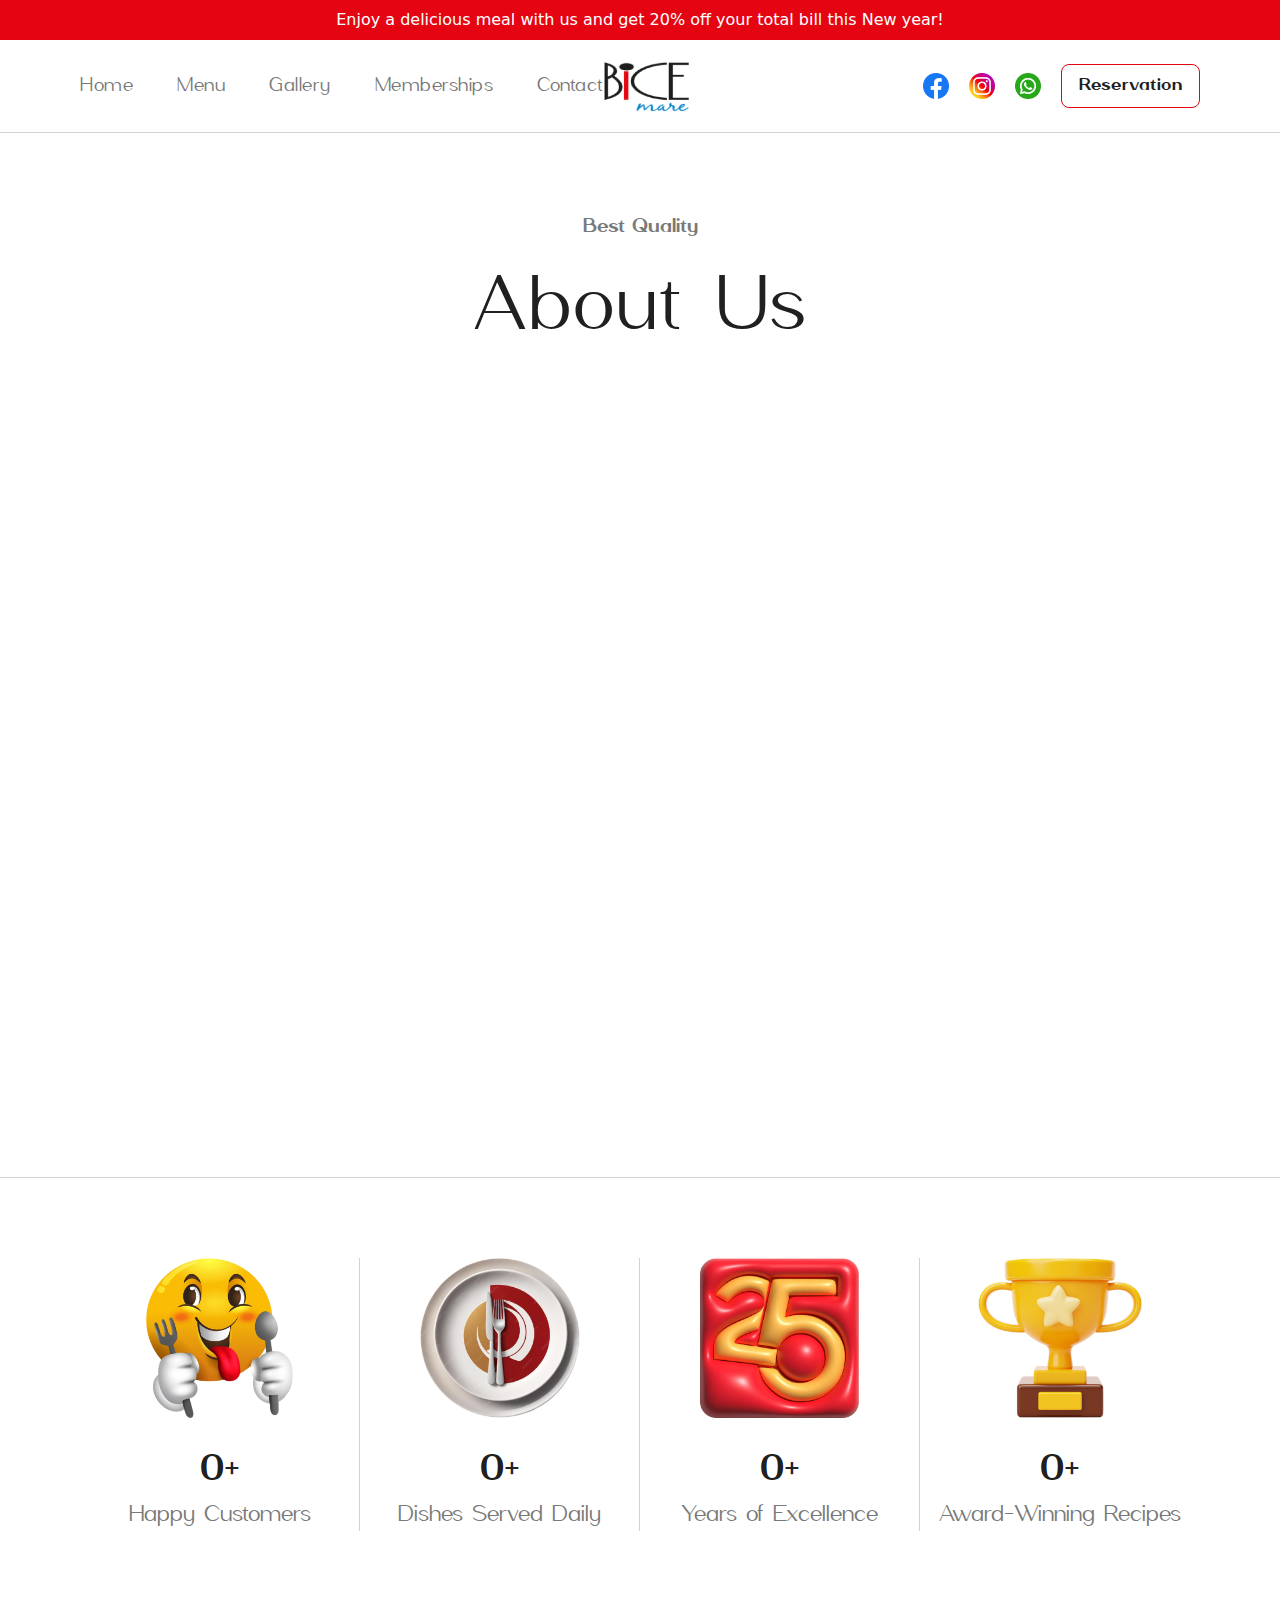
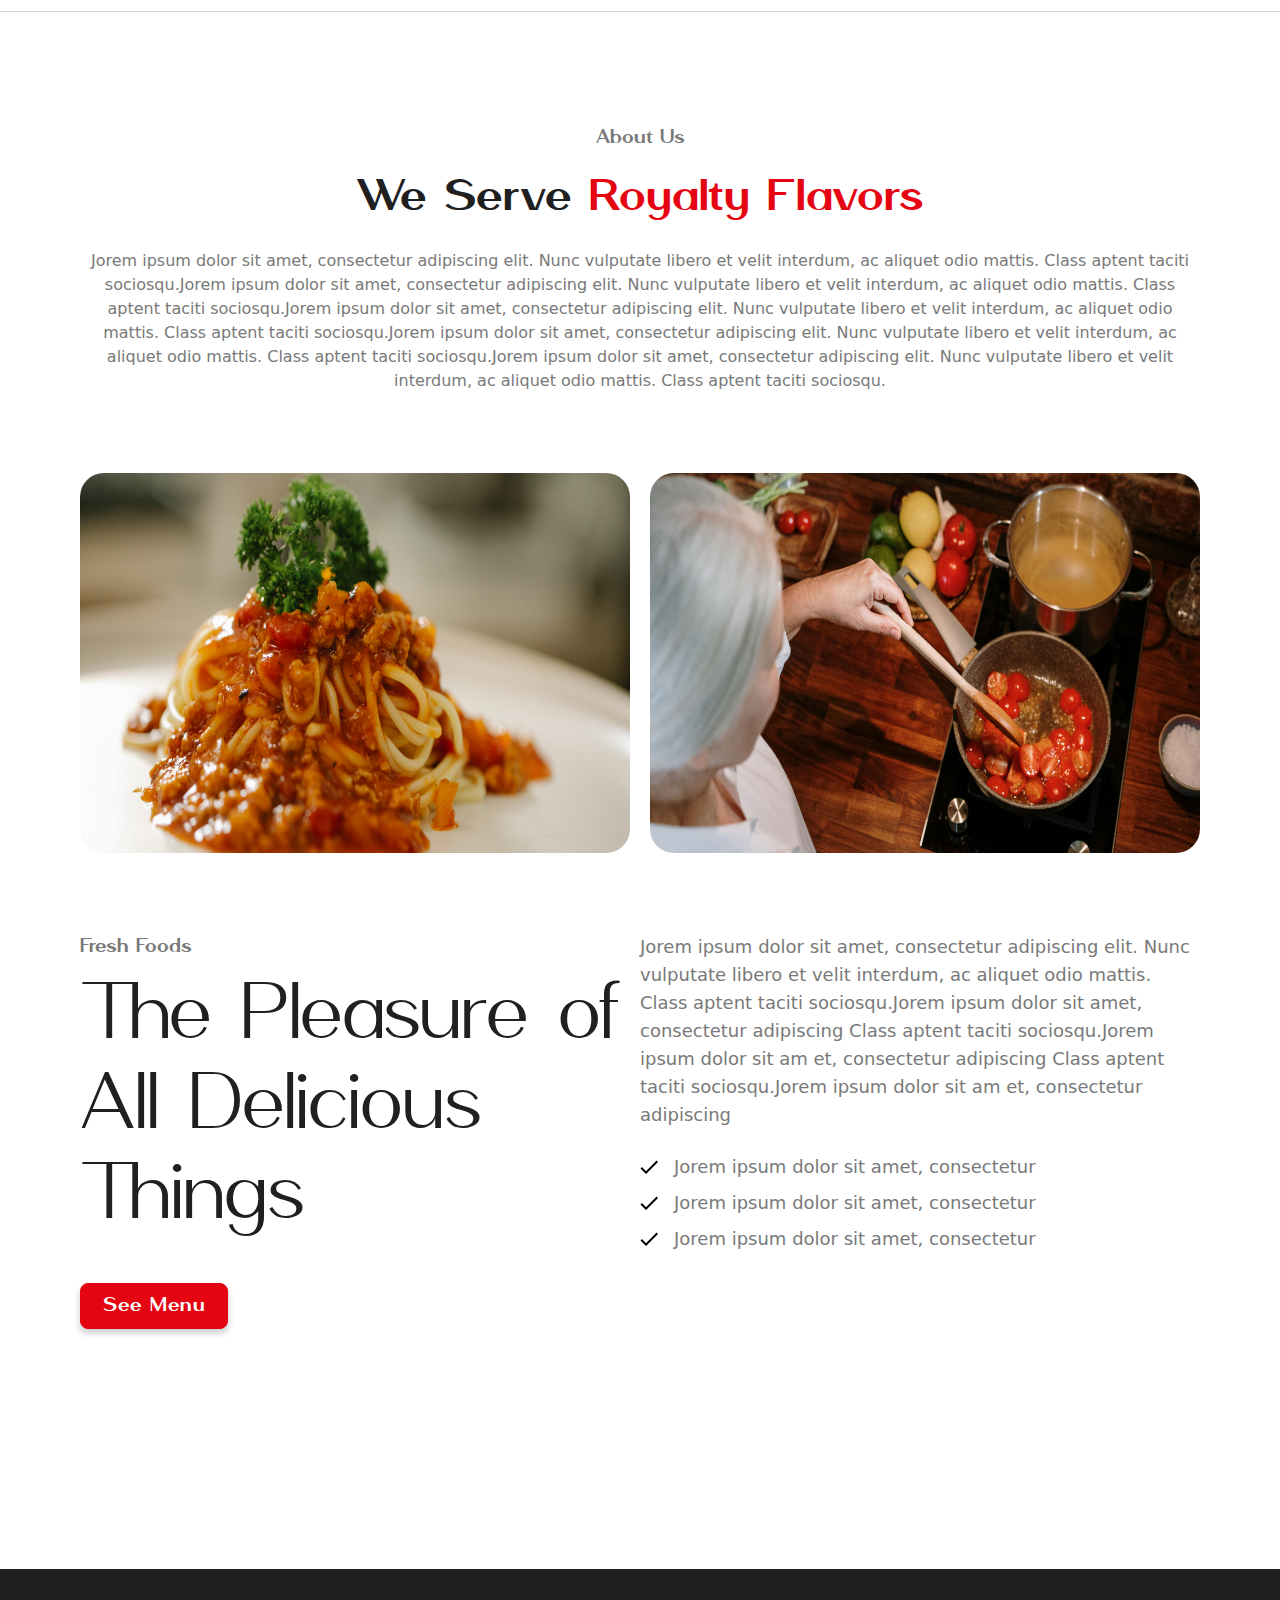
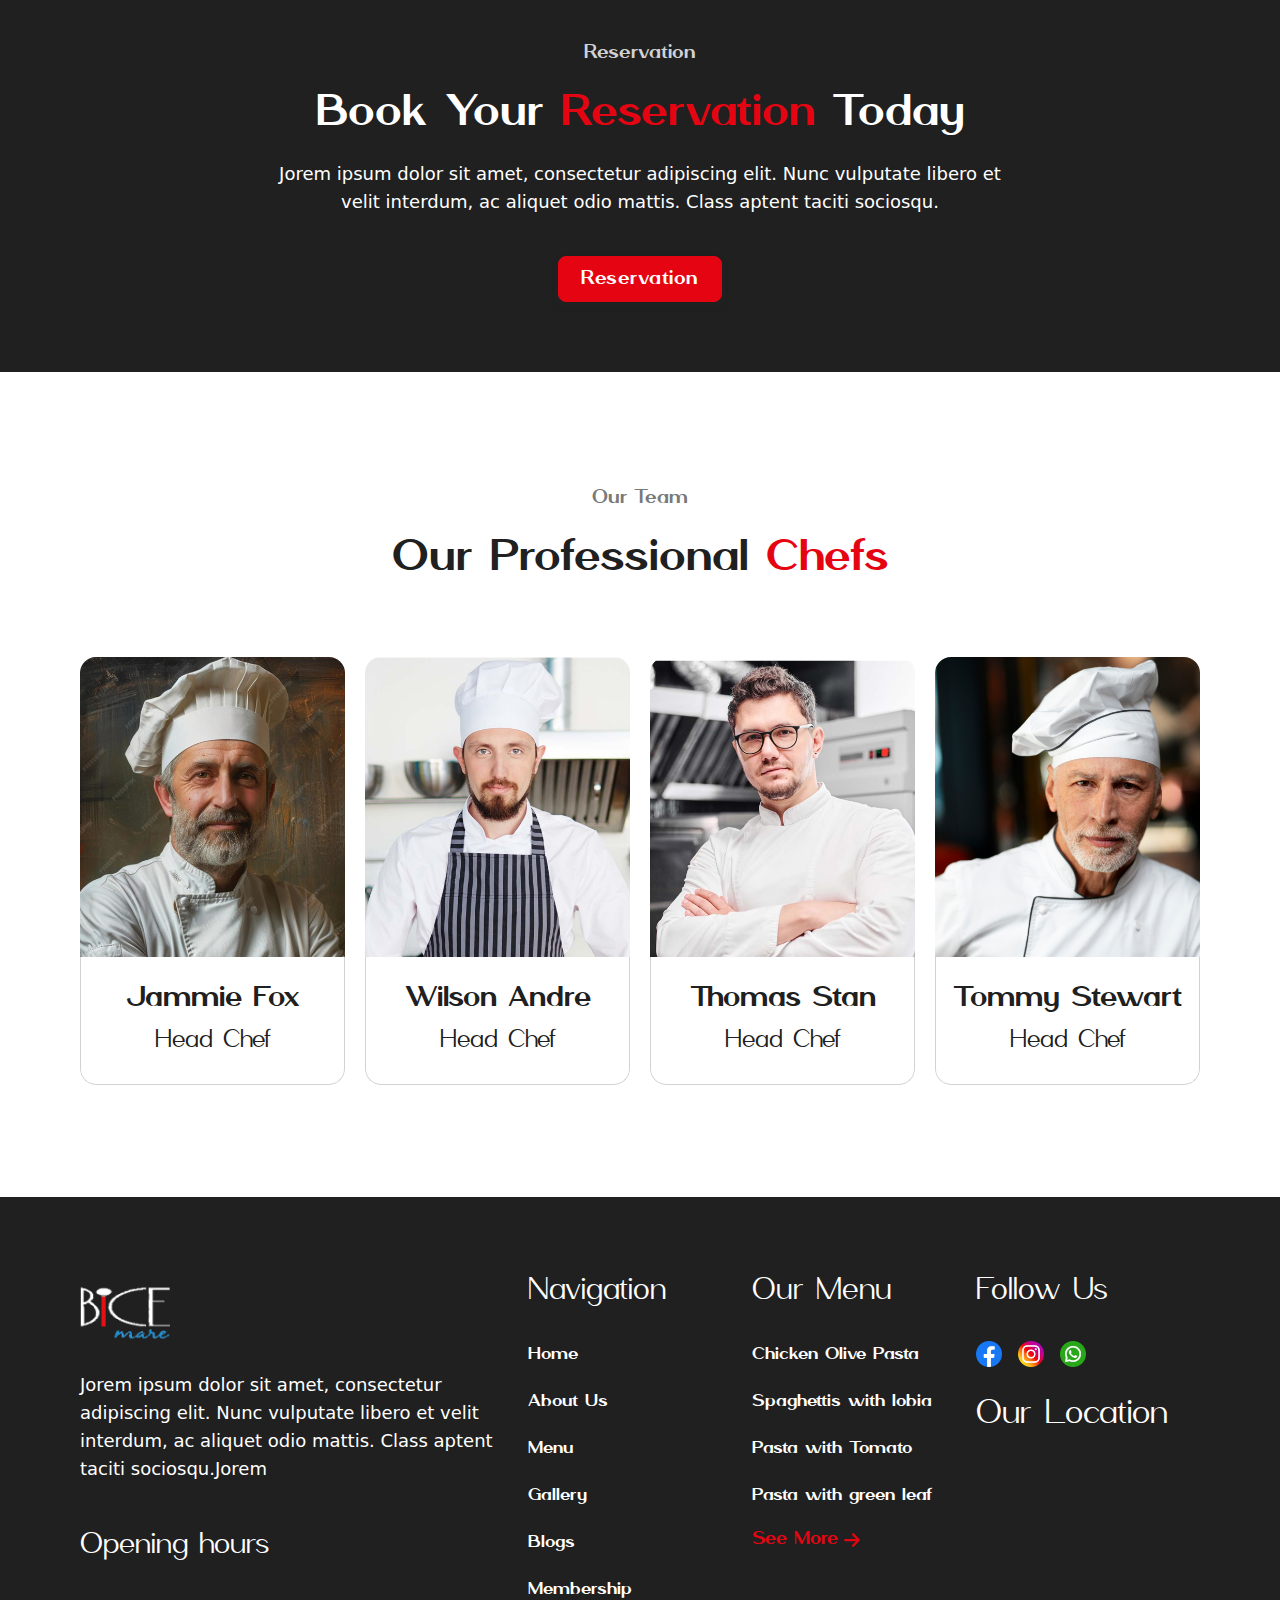
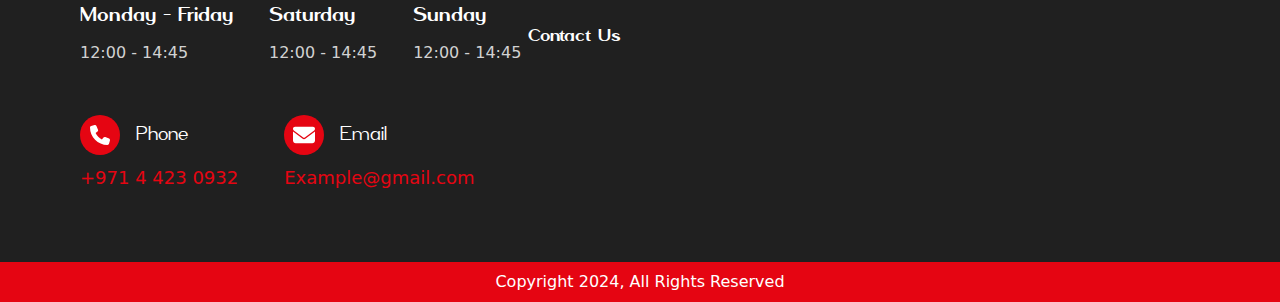
==== src/pages/about-us.html @ df501d10 "feat: Add gallery.html page with responsive image grid and lightbox feature" ====
<!DOCTYPE html>
<html lang="en">
<head>
    <meta charset="UTF-8">
    <meta name="viewport" content="width=device-width, initial-scale=1.0">
    <link rel="stylesheet" href="../output.css">
    <link rel="stylesheet" href="/./assets/css/custom.css">
    <title>Gallery</title>
</head>
<body>
    <div class="flex items-center justify-center py-2 font-normal bg-primary text-theme_white font-sans">
        Enjoy a delicious meal with us and get 20% off your total bill this New year!
    </div>
    <header class="border-b border-grey2 py-5">
        <div class="max-w-[1700px] mx-auto flex items-center justify-between px-20">
            <div class="flex items-center gap-20 flex-1">
                <div class="flex items-center gap-11">
                    <a href="/" class="text-xl cursor-pointer hover:text-theme_black font-light transition-all text-grey1 tracking-wide">Home</a>
                    <a href="" class="text-xl cursor-pointer hover:text-theme_black font-light transition-all text-grey1 tracking-wide">Menu</a>
                    <a href="" class="text-xl cursor-pointer hover:text-theme_black font-light transition-all text-grey1 tracking-wide">Gallery</a>
                    <p class="text-xl cursor-pointer hover:text-theme_black font-light transition-all text-grey1 tracking-wide">Memberships</p>
                    <p class="text-xl cursor-pointer hover:text-theme_black font-light transition-all text-grey1 tracking-wide">Contact</p>
                </div>
            </div>
            <a href="/"><img src="/assets/images/logo.png" class="h-[52px]" alt=""></a>
            <div class="flex items-center gap-5 flex-1 justify-end">
                <div class="flex items-center gap-[20px]">
                    <a href=""><img class="h-[26px]" src="/assets/images/facebook.png" alt=""></a>
                    <a href=""><img class="h-[26px]" src="/assets/images/instagram.png" alt=""></a>
                    <a href=""><img class="h-[26px]" src="/assets/images/whatsapp.png" alt=""></a>
                </div>
                <button class="border border-primary transition-all hover:bg-primary hover:text-theme_white tracking-wide flex items-center justify-center rounded-lg text-theme_black px-[17px] text-lg py-[7px] cursor-pointer">
                    Reservation
                </button>
            </div>
        </div>
    </header>
    <section class="pt-20 pb-12 px-20 max-w-[1700px] mx-auto">
        <p class="text-center text-grey1 text-xl font-normal">Best Quality</p>
        <h2 class="text-center font-light text-[80px] mt-2 text-theme_black tracking-wide">About Us</h2>
    </section>
    <section class="bg-cover bg-center bg-no-repeat w-full h-[600px]" style="background-image: url(/assets/images/aboutusbanner.png);"></section>
    <section class="mt-40 border-y border-grey2 py-20">
        <div class="grid grid-cols-4 max-w-[1700px] mx-auto px-20">
            <div class="flex items-center justify-center flex-col border-r border-grey2">
                <img src="/assets/images/detail1.png" class="h-40" alt="">
                <h3 class="text-theme_black font-normal text-[38px] mt-6 flex"><p class="value" akhi="4000">0</p>+</h3>
                <p class="text-grey1 text-2xl font-light">Happy Customers</p>
            </div>
            <div class="flex items-center justify-center flex-col border-r border-grey2">
                <img src="/assets/images/detail2.png" class="h-40" alt="">
                <h3 class="text-theme_black font-normal text-[38px] mt-6 flex"><p class="value" akhi="100">0</p>+</h3>
                <p class="text-grey1 text-2xl font-light">Dishes Served Daily</p>
            </div>
            <div class="flex items-center justify-center flex-col border-r border-grey2">
                <img src="/assets/images/detail3.png" class="h-40" alt="">
                <h3 class="text-theme_black font-normal text-[38px] mt-6 flex"><p class="value" akhi="25">0</p>+</h3>
                <p class="text-grey1 text-2xl font-light">Years of Excellence</p>
            </div>
            <div class="flex items-center justify-center flex-col">
                <img src="/assets/images/detail4.png" class="h-40" alt="">
                <h3 class="text-theme_black font-normal text-[38px] mt-6 flex"><p class="value" akhi="50">0</p>+</h3>
                <p class="text-grey1 text-2xl font-light">Award-Winning Recipes</p>
            </div>
        </div>
    </section>
    <section class="max-w-[1700px] mx-auto px-20 py-28 overflow-hidden">
        <p class="text-center text-grey1 text-xl font-normal">About Us</p>
        <h2 class="text-center font-normal text-[46px] mt-3 text-theme_black">We Serve <span class="text-primary">Royalty Flavors</span></h2>
        <p class="mt-4 text-grey1 line-clamp-6 font-light font-sans text-center">Jorem ipsum dolor sit amet, consectetur adipiscing elit. Nunc vulputate libero et velit interdum, ac aliquet odio mattis. Class aptent taciti sociosqu.Jorem ipsum dolor sit amet, consectetur adipiscing elit. Nunc vulputate libero et velit interdum, ac aliquet odio mattis. Class aptent taciti sociosqu.Jorem ipsum dolor sit amet, consectetur adipiscing elit. Nunc vulputate libero et velit interdum, ac aliquet odio mattis. Class aptent taciti sociosqu.Jorem ipsum dolor sit amet, consectetur adipiscing elit. Nunc vulputate libero et velit interdum, ac aliquet odio mattis. Class aptent taciti sociosqu.Jorem ipsum dolor sit amet, consectetur adipiscing elit. Nunc vulputate libero et velit interdum, ac aliquet odio mattis. Class aptent taciti sociosqu.</p>
        <div class="flex gap-5 mt-20">
            <div class="h-[380px] flex-1 overflow-hidden rounded-3xl">
                <img class="h-full w-full" src="/assets/images/about1.png" alt="">
            </div>
            <div class="h-[380px] flex-1 overflow-hidden rounded-3xl">
                <img class="h-full w-full" src="/assets/images/about2.png" alt="">
            </div>
        </div>
        <div class="mt-20 flex">
            <div class="flex-1">
                <p class="text-grey1 text-xl font-normal">Fresh Foods </p>
                <h2 class="font-light text-[82px] mt-3 text-theme_black leading-[90px]">The Pleasure of All Delicious Things</h2>
                <button class="custom_shadow border tracking-wide border-primary flex items-center justify-center rounded-lg px-[22px] text-xl py-[8px] cursor-pointer bg-primary text-theme_white mt-10 font-normal">
                    See Menu
                </button>
            </div>
            <div class="flex-1">
                <p class="text-grey1 text-lg font-sans font-light">Jorem ipsum dolor sit amet, consectetur adipiscing elit. Nunc vulputate libero et velit interdum, ac aliquet odio mattis. Class aptent taciti sociosqu.Jorem ipsum dolor sit amet, consectetur adipiscing Class aptent taciti sociosqu.Jorem ipsum dolor sit am   et, consectetur adipiscing Class aptent taciti sociosqu.Jorem ipsum dolor sit am   et, consectetur adipiscing </p>
                <div class="mt-6">
                    <div class="flex items-center gap-4 mt-2">
                        <span class="flex items-center justify-center">
                            <svg width="18" height="14" viewBox="0 0 18 14" fill="none" xmlns="http://www.w3.org/2000/svg">
                                <path d="M18 2.00009L6 14.0001L0.5 8.50009L1.91 7.09009L6 11.1701L16.59 0.590088L18 2.00009Z" fill="black"/>
                            </svg>                                
                        </span>
                        <p class="text-grey1 text-lg font-sans font-light">Jorem ipsum dolor sit amet, consectetur</p>
                    </div>
                    <div class="flex items-center gap-4 mt-2">
                        <span class="flex items-center justify-center">
                            <svg width="18" height="14" viewBox="0 0 18 14" fill="none" xmlns="http://www.w3.org/2000/svg">
                                <path d="M18 2.00009L6 14.0001L0.5 8.50009L1.91 7.09009L6 11.1701L16.59 0.590088L18 2.00009Z" fill="black"/>
                            </svg>                                
                        </span>
                        <p class="text-grey1 text-lg font-sans font-light">Jorem ipsum dolor sit amet, consectetur</p>
                    </div>
                    <div class="flex items-center gap-4 mt-2">
                        <span class="flex items-center justify-center">
                            <svg width="18" height="14" viewBox="0 0 18 14" fill="none" xmlns="http://www.w3.org/2000/svg">
                                <path d="M18 2.00009L6 14.0001L0.5 8.50009L1.91 7.09009L6 11.1701L16.59 0.590088L18 2.00009Z" fill="black"/>
                            </svg>                                
                        </span>
                        <p class="text-grey1 text-lg font-sans font-light">Jorem ipsum dolor sit amet, consectetur</p>
                    </div>
                </div>
            </div>
        </div>
    </section>
    <section class="bg-theme_black w-full py-[70px] mt-32">
        <div class="max-w-[1700px] mx-auto px-20">
            <p class="text-center text-grey2 text-xl font-normal">Reservation</p>
            <h2 class="text-center font-normal text-[46px] mt-3 text-theme_white">Book Your <span class="text-primary">Reservation</span> Today</h2>
            <p class="text-theme_white text-lg text-center font-sans max-w-[730px] mx-auto font-light mt-3">Jorem ipsum dolor sit amet, consectetur adipiscing elit. Nunc vulputate libero et velit interdum, ac aliquet odio mattis. Class aptent taciti sociosqu.</p>
            <button class="custom_shadow border tracking-wide border-primary flex items-center justify-center rounded-lg px-[22px] text-xl py-[8px] cursor-pointer bg-primary text-theme_white mx-auto mt-10 font-normal">
                Reservation
            </button>
        </div>
    </section>
    <section class="max-w-[1700px] mx-auto px-20 py-28 overflow-hidden">
        <p class="text-center text-grey1 text-xl font-normal">Our Team</p>
        <h2 class="text-center font-normal text-[46px] mt-3 text-theme_black">Our Professional <span class="text-primary">Chefs</span></h2>
        <div class="grid grid-cols-4 gap-5 mt-16">
            <div class="rounded-2xl overflow-hidden">
                <div class="bg-cover bg-no-repeat bg-center h-[300px] w-full" style="background-image: url(/assets/images/chef1.png);"></div>
                <div class="border border-grey2 flex flex-col items-center justify-center px-2 py-6 border-t-0 rounded-bl-2xl rounded-br-2xl">
                    <h4 class="text-3xl font-normal text-theme_black">Jammie Fox</h4>
                    <p class="text-theme_black font-light text-[26px] mt-1">Head Chef</p>
                </div>
            </div>
            <div class="rounded-2xl overflow-hidden">
                <div class="bg-cover bg-no-repeat bg-center h-[300px] w-full" style="background-image: url(/assets/images/chef2.png);"></div>
                <div class="border border-grey2 flex flex-col items-center justify-center px-2 py-6 border-t-0 rounded-bl-2xl rounded-br-2xl">
                    <h4 class="text-3xl font-normal text-theme_black">Wilson Andre</h4>
                    <p class="text-theme_black font-light text-[26px] mt-1">Head Chef</p>
                </div>
            </div>
            <div class="rounded-2xl overflow-hidden">
                <div class="bg-cover bg-no-repeat bg-center h-[300px] w-full" style="background-image: url(/assets/images/chef3.png);"></div>
                <div class="border border-grey2 flex flex-col items-center justify-center px-2 py-6 border-t-0 rounded-bl-2xl rounded-br-2xl">
                    <h4 class="text-3xl font-normal text-theme_black">Thomas Stan</h4>
                    <p class="text-theme_black font-light text-[26px] mt-1">Head Chef</p>
                </div>
            </div>
            <div class="rounded-2xl overflow-hidden">
                <div class="bg-cover bg-no-repeat bg-center h-[300px] w-full" style="background-image: url(/assets/images/chef4.png);"></div>
                <div class="border border-grey2 flex flex-col items-center justify-center px-2 py-6 border-t-0 rounded-bl-2xl rounded-br-2xl">
                    <h4 class="text-3xl font-normal text-theme_black">Tommy Stewart</h4>
                    <p class="text-theme_black font-light text-[26px] mt-1">Head Chef</p>
                </div>
            </div>
        </div>
    </section>
    <footer class="bg-theme_black w-full py-[70px]">
        <div class="max-w-[1700px] mx-auto px-20 grid grid-cols-5 ">
            <div class="col-span-2">
                <a href="/"><img src="/assets/images/logo_white.png" class="h-[90px]" alt=""></a>
                <p class="text-theme_white text-lg mt-[14px] font-sans font-light">Jorem ipsum dolor sit amet, consectetur adipiscing elit. Nunc vulputate libero et velit interdum, ac aliquet odio mattis. Class aptent taciti sociosqu.Jorem</p>
                <div class="mt-[40px]">
                    <h3 class="text-[31px] font-light text-theme_white">Opening hours</h3>
                    <div class="flex gap-[36px] flex-wrap mt-[32px]">
                        <div>
                            <h4 class="text-theme_white font-normal text-xl">Monday - Friday</h4>
                            <p class="text-[#D2D2D2] font-light font-sans mt-[11px]">12:00 - 14:45</p>
                        </div>
                        <div>
                            <h4 class="text-theme_white font-normal text-xl">Saturday</h4>
                            <p class="text-[#D2D2D2] font-light font-sans mt-[11px]">12:00 - 14:45</p>
                        </div>
                        <div>
                            <h4 class="text-theme_white font-normal text-xl">Sunday</h4>
                            <p class="text-[#D2D2D2] font-light font-sans mt-[11px]">12:00 - 14:45</p>
                        </div>
                    </div>
                    <div class="flex gap-[46px] flex-wrap mt-[50px]">
                        <div>
                            <div class="flex items-center gap-[16px]">
                                <span class="flex items-center justify-center rounded-full bg-primary h-[40px] w-[40px]">
                                    <svg class="fill-[#fff] size-5" xmlns="http://www.w3.org/2000/svg" viewBox="0 0 512 512"><path d="M164.9 24.6c-7.7-18.6-28-28.5-47.4-23.2l-88 24C12.1 30.2 0 46 0 64C0 311.4 200.6 512 448 512c18 0 33.8-12.1 38.6-29.5l24-88c5.3-19.4-4.6-39.7-23.2-47.4l-96-40c-16.3-6.8-35.2-2.1-46.3 11.6L304.7 368C234.3 334.7 177.3 277.7 144 207.3L193.3 167c13.7-11.2 18.4-30 11.6-46.3l-40-96z"/></svg>
                                </span>
                                <h4 class="text-theme_white font-light text-xl">Phone</h4>
                            </div>
                            <p class="text-primary text-lg font-light font-sans mt-[9px] cursor-pointer">+971 4 423 0932</p>
                        </div>
                        <div>
                            <div class="flex items-center gap-[16px]">
                                <span class="flex items-center justify-center rounded-full bg-primary h-[40px] w-[40px]">
                                    <svg class="fill-[#fff] h-[22px] w-[22px]" xmlns="http://www.w3.org/2000/svg" viewBox="0 0 512 512"><path d="M48 64C21.5 64 0 85.5 0 112c0 15.1 7.1 29.3 19.2 38.4L236.8 313.6c11.4 8.5 27 8.5 38.4 0L492.8 150.4c12.1-9.1 19.2-23.3 19.2-38.4c0-26.5-21.5-48-48-48L48 64zM0 176L0 384c0 35.3 28.7 64 64 64l384 0c35.3 0 64-28.7 64-64l0-208L294.4 339.2c-22.8 17.1-54 17.1-76.8 0L0 176z"/></svg>
                                </span>
                                <h4 class="text-theme_white font-light text-xl">Email</h4>
                            </div>
                            <p class="text-primary text-lg font-light font-sans mt-[9px] cursor-pointer">Example@gmail.com</p>
                        </div>
                    </div>
                </div>
            </div>
            <div>
                <h3 class="text-[32px] font-light text-theme_white">Navigation</h3>
                <div class="mt-[26px]">
                    <p class="mt-[19px] text-lg text-theme_white cursor-pointer">Home</p>
                    <p class="mt-[19px] text-lg text-theme_white cursor-pointer"><a href="/./src/pages/about-us.html">About Us</a></p>
                    <p class="mt-[19px] text-lg text-theme_white cursor-pointer">Menu</p>
                    <p class="mt-[19px] text-lg text-theme_white cursor-pointer">Gallery</p>
                    <p class="mt-[19px] text-lg text-theme_white cursor-pointer">Blogs</p>
                    <p class="mt-[19px] text-lg text-theme_white cursor-pointer">Membership</p>
                    <p class="mt-[19px] text-lg text-theme_white cursor-pointer">Contact Us</p>
                </div>
            </div>
            <div>
                <h3 class="text-[32px] font-light text-theme_white">Our Menu</h3>
                <div class="mt-[26px]">
                    <p class="mt-[19px] text-lg text-theme_white cursor-pointer">Chicken Olive Pasta</p>
                    <p class="mt-[19px] text-lg text-theme_white cursor-pointer">Spaghettis with lobia </p>
                    <p class="mt-[19px] text-lg text-theme_white cursor-pointer">Pasta with Tomato</p>
                    <p class="mt-[19px] text-lg text-theme_white cursor-pointer">Pasta with green leaf</p>
                    <div class="flex items-center gap-[5px] mt-[16px]">
                        <p class="text-primary text-[19px] cursor-pointer">See More</p>
                        <svg class="fill-primary h-[18px] w-[18px]" xmlns="http://www.w3.org/2000/svg" viewBox="0 0 448 512"><path d="M438.6 278.6c12.5-12.5 12.5-32.8 0-45.3l-160-160c-12.5-12.5-32.8-12.5-45.3 0s-12.5 32.8 0 45.3L338.8 224 32 224c-17.7 0-32 14.3-32 32s14.3 32 32 32l306.7 0L233.4 393.4c-12.5 12.5-12.5 32.8 0 45.3s32.8 12.5 45.3 0l160-160z"/></svg>                              
                    </div>
                </div>
            </div>
            <div>
                <h3 class="text-[32px] font-light text-theme_white">Follow Us</h3>
                <div class="flex items-center gap-[16px] mt-[26px]">
                    <a href=""><img class="h-[26px]" src="/assets/images/facebook.png" alt=""></a>
                    <a href=""><img class="h-[26px]" src="/assets/images/instagram.png" alt=""></a>
                    <a href=""><img class="h-[26px]" src="/assets/images/whatsapp.png" alt=""></a>
                </div>
                <h3 class="text-[35px] font-light text-theme_white mt-[22px]">Our Location</h3>
                <div class="mt-[22px]">
                    <div class="w-full flex-1">
                        <iframe class="rounded-[18px] w-full h-[180px]" src="https://www.google.com/maps/embed?pb=!1m18!1m12!1m3!1d3610.2398459680885!2d55.2739340759969!3d25.19513283178314!2m3!1f0!2f0!3f0!3m2!1i1024!2i768!4f13.1!3m3!1m2!1s0x3e5f68299ccbf28d%3A0x93d89847470ba3e0!2sBice%20Mare%20Restaurant!5e0!3m2!1sen!2s!4v1723538823325!5m2!1sen!2s" style="border:0;" allowfullscreen="" loading="lazy" referrerpolicy="no-referrer-when-downgrade"></iframe>
                    </div>
                </div>
            </div>
        </div>
    </footer>
    <div class="flex items-center justify-center py-[8px] text-[16px] font-normal bg-primary text-theme_white font-sans">
        Copyright 2024, All Rights Reserved 
    </div>

    <script src="/src/app.js"></script>
</body>
</html>
---- src/output.css ----
/*
! tailwindcss v3.4.9 | MIT License | https://tailwindcss.com
*/

/*
1. Prevent padding and border from affecting element width. (https://github.com/mozdevs/cssremedy/issues/4)
2. Allow adding a border to an element by just adding a border-width. (https://github.com/tailwindcss/tailwindcss/pull/116)
*/

*,
::before,
::after {
  box-sizing: border-box;
  /* 1 */
  border-width: 0;
  /* 2 */
  border-style: solid;
  /* 2 */
  border-color: currentColor;
  /* 2 */
}

::before,
::after {
  --tw-content: '';
}

/*
1. Use a consistent sensible line-height in all browsers.
2. Prevent adjustments of font size after orientation changes in iOS.
3. Use a more readable tab size.
4. Use the user's configured `sans` font-family by default.
5. Use the user's configured `sans` font-feature-settings by default.
6. Use the user's configured `sans` font-variation-settings by default.
7. Disable tap highlights on iOS
*/

html,
:host {
  line-height: 1.5;
  /* 1 */
  -webkit-text-size-adjust: 100%;
  /* 2 */
  -moz-tab-size: 4;
  /* 3 */
  -o-tab-size: 4;
     tab-size: 4;
  /* 3 */
  font-family: ui-sans-serif, system-ui, sans-serif, "Apple Color Emoji", "Segoe UI Emoji", "Segoe UI Symbol", "Noto Color Emoji";
  /* 4 */
  font-feature-settings: normal;
  /* 5 */
  font-variation-settings: normal;
  /* 6 */
  -webkit-tap-highlight-color: transparent;
  /* 7 */
}

/*
1. Remove the margin in all browsers.
2. Inherit line-height from `html` so users can set them as a class directly on the `html` element.
*/

body {
  margin: 0;
  /* 1 */
  line-height: inherit;
  /* 2 */
}

/*
1. Add the correct height in Firefox.
2. Correct the inheritance of border color in Firefox. (https://bugzilla.mozilla.org/show_bug.cgi?id=190655)
3. Ensure horizontal rules are visible by default.
*/

hr {
  height: 0;
  /* 1 */
  color: inherit;
  /* 2 */
  border-top-width: 1px;
  /* 3 */
}

/*
Add the correct text decoration in Chrome, Edge, and Safari.
*/

abbr:where([title]) {
  -webkit-text-decoration: underline dotted;
          text-decoration: underline dotted;
}

/*
Remove the default font size and weight for headings.
*/

h1,
h2,
h3,
h4,
h5,
h6 {
  font-size: inherit;
  font-weight: inherit;
}

/*
Reset links to optimize for opt-in styling instead of opt-out.
*/

a {
  color: inherit;
  text-decoration: inherit;
}

/*
Add the correct font weight in Edge and Safari.
*/

b,
strong {
  font-weight: bolder;
}

/*
1. Use the user's configured `mono` font-family by default.
2. Use the user's configured `mono` font-feature-settings by default.
3. Use the user's configured `mono` font-variation-settings by default.
4. Correct the odd `em` font sizing in all browsers.
*/

code,
kbd,
samp,
pre {
  font-family: ui-monospace, SFMono-Regular, Menlo, Monaco, Consolas, "Liberation Mono", "Courier New", monospace;
  /* 1 */
  font-feature-settings: normal;
  /* 2 */
  font-variation-settings: normal;
  /* 3 */
  font-size: 1em;
  /* 4 */
}

/*
Add the correct font size in all browsers.
*/

small {
  font-size: 80%;
}

/*
Prevent `sub` and `sup` elements from affecting the line height in all browsers.
*/

sub,
sup {
  font-size: 75%;
  line-height: 0;
  position: relative;
  vertical-align: baseline;
}

sub {
  bottom: -0.25em;
}

sup {
  top: -0.5em;
}

/*
1. Remove text indentation from table contents in Chrome and Safari. (https://bugs.chromium.org/p/chromium/issues/detail?id=999088, https://bugs.webkit.org/show_bug.cgi?id=201297)
2. Correct table border color inheritance in all Chrome and Safari. (https://bugs.chromium.org/p/chromium/issues/detail?id=935729, https://bugs.webkit.org/show_bug.cgi?id=195016)
3. Remove gaps between table borders by default.
*/

table {
  text-indent: 0;
  /* 1 */
  border-color: inherit;
  /* 2 */
  border-collapse: collapse;
  /* 3 */
}

/*
1. Change the font styles in all browsers.
2. Remove the margin in Firefox and Safari.
3. Remove default padding in all browsers.
*/

button,
input,
optgroup,
select,
textarea {
  font-family: inherit;
  /* 1 */
  font-feature-settings: inherit;
  /* 1 */
  font-variation-settings: inherit;
  /* 1 */
  font-size: 100%;
  /* 1 */
  font-weight: inherit;
  /* 1 */
  line-height: inherit;
  /* 1 */
  letter-spacing: inherit;
  /* 1 */
  color: inherit;
  /* 1 */
  margin: 0;
  /* 2 */
  padding: 0;
  /* 3 */
}

/*
Remove the inheritance of text transform in Edge and Firefox.
*/

button,
select {
  text-transform: none;
}

/*
1. Correct the inability to style clickable types in iOS and Safari.
2. Remove default button styles.
*/

button,
input:where([type='button']),
input:where([type='reset']),
input:where([type='submit']) {
  -webkit-appearance: button;
  /* 1 */
  background-color: transparent;
  /* 2 */
  background-image: none;
  /* 2 */
}

/*
Use the modern Firefox focus style for all focusable elements.
*/

:-moz-focusring {
  outline: auto;
}

/*
Remove the additional `:invalid` styles in Firefox. (https://github.com/mozilla/gecko-dev/blob/2f9eacd9d3d995c937b4251a5557d95d494c9be1/layout/style/res/forms.css#L728-L737)
*/

:-moz-ui-invalid {
  box-shadow: none;
}

/*
Add the correct vertical alignment in Chrome and Firefox.
*/

progress {
  vertical-align: baseline;
}

/*
Correct the cursor style of increment and decrement buttons in Safari.
*/

::-webkit-inner-spin-button,
::-webkit-outer-spin-button {
  height: auto;
}

/*
1. Correct the odd appearance in Chrome and Safari.
2. Correct the outline style in Safari.
*/

[type='search'] {
  -webkit-appearance: textfield;
  /* 1 */
  outline-offset: -2px;
  /* 2 */
}

/*
Remove the inner padding in Chrome and Safari on macOS.
*/

::-webkit-search-decoration {
  -webkit-appearance: none;
}

/*
1. Correct the inability to style clickable types in iOS and Safari.
2. Change font properties to `inherit` in Safari.
*/

::-webkit-file-upload-button {
  -webkit-appearance: button;
  /* 1 */
  font: inherit;
  /* 2 */
}

/*
Add the correct display in Chrome and Safari.
*/

summary {
  display: list-item;
}

/*
Removes the default spacing and border for appropriate elements.
*/

blockquote,
dl,
dd,
h1,
h2,
h3,
h4,
h5,
h6,
hr,
figure,
p,
pre {
  margin: 0;
}

fieldset {
  margin: 0;
  padding: 0;
}

legend {
  padding: 0;
}

ol,
ul,
menu {
  list-style: none;
  margin: 0;
  padding: 0;
}

/*
Reset default styling for dialogs.
*/

dialog {
  padding: 0;
}

/*
Prevent resizing textareas horizontally by default.
*/

textarea {
  resize: vertical;
}

/*
1. Reset the default placeholder opacity in Firefox. (https://github.com/tailwindlabs/tailwindcss/issues/3300)
2. Set the default placeholder color to the user's configured gray 400 color.
*/

input::-moz-placeholder, textarea::-moz-placeholder {
  opacity: 1;
  /* 1 */
  color: #9ca3af;
  /* 2 */
}

input::placeholder,
textarea::placeholder {
  opacity: 1;
  /* 1 */
  color: #9ca3af;
  /* 2 */
}

/*
Set the default cursor for buttons.
*/

button,
[role="button"] {
  cursor: pointer;
}

/*
Make sure disabled buttons don't get the pointer cursor.
*/

:disabled {
  cursor: default;
}

/*
1. Make replaced elements `display: block` by default. (https://github.com/mozdevs/cssremedy/issues/14)
2. Add `vertical-align: middle` to align replaced elements more sensibly by default. (https://github.com/jensimmons/cssremedy/issues/14#issuecomment-634934210)
   This can trigger a poorly considered lint error in some tools but is included by design.
*/

img,
svg,
video,
canvas,
audio,
iframe,
embed,
object {
  display: block;
  /* 1 */
  vertical-align: middle;
  /* 2 */
}

/*
Constrain images and videos to the parent width and preserve their intrinsic aspect ratio. (https://github.com/mozdevs/cssremedy/issues/14)
*/

img,
video {
  max-width: 100%;
  height: auto;
}

/* Make elements with the HTML hidden attribute stay hidden by default */

[hidden] {
  display: none;
}

*, ::before, ::after {
  --tw-border-spacing-x: 0;
  --tw-border-spacing-y: 0;
  --tw-translate-x: 0;
  --tw-translate-y: 0;
  --tw-rotate: 0;
  --tw-skew-x: 0;
  --tw-skew-y: 0;
  --tw-scale-x: 1;
  --tw-scale-y: 1;
  --tw-pan-x:  ;
  --tw-pan-y:  ;
  --tw-pinch-zoom:  ;
  --tw-scroll-snap-strictness: proximity;
  --tw-gradient-from-position:  ;
  --tw-gradient-via-position:  ;
  --tw-gradient-to-position:  ;
  --tw-ordinal:  ;
  --tw-slashed-zero:  ;
  --tw-numeric-figure:  ;
  --tw-numeric-spacing:  ;
  --tw-numeric-fraction:  ;
  --tw-ring-inset:  ;
  --tw-ring-offset-width: 0px;
  --tw-ring-offset-color: #fff;
  --tw-ring-color: rgb(59 130 246 / 0.5);
  --tw-ring-offset-shadow: 0 0 #0000;
  --tw-ring-shadow: 0 0 #0000;
  --tw-shadow: 0 0 #0000;
  --tw-shadow-colored: 0 0 #0000;
  --tw-blur:  ;
  --tw-brightness:  ;
  --tw-contrast:  ;
  --tw-grayscale:  ;
  --tw-hue-rotate:  ;
  --tw-invert:  ;
  --tw-saturate:  ;
  --tw-sepia:  ;
  --tw-drop-shadow:  ;
  --tw-backdrop-blur:  ;
  --tw-backdrop-brightness:  ;
  --tw-backdrop-contrast:  ;
  --tw-backdrop-grayscale:  ;
  --tw-backdrop-hue-rotate:  ;
  --tw-backdrop-invert:  ;
  --tw-backdrop-opacity:  ;
  --tw-backdrop-saturate:  ;
  --tw-backdrop-sepia:  ;
  --tw-contain-size:  ;
  --tw-contain-layout:  ;
  --tw-contain-paint:  ;
  --tw-contain-style:  ;
}

::backdrop {
  --tw-border-spacing-x: 0;
  --tw-border-spacing-y: 0;
  --tw-translate-x: 0;
  --tw-translate-y: 0;
  --tw-rotate: 0;
  --tw-skew-x: 0;
  --tw-skew-y: 0;
  --tw-scale-x: 1;
  --tw-scale-y: 1;
  --tw-pan-x:  ;
  --tw-pan-y:  ;
  --tw-pinch-zoom:  ;
  --tw-scroll-snap-strictness: proximity;
  --tw-gradient-from-position:  ;
  --tw-gradient-via-position:  ;
  --tw-gradient-to-position:  ;
  --tw-ordinal:  ;
  --tw-slashed-zero:  ;
  --tw-numeric-figure:  ;
  --tw-numeric-spacing:  ;
  --tw-numeric-fraction:  ;
  --tw-ring-inset:  ;
  --tw-ring-offset-width: 0px;
  --tw-ring-offset-color: #fff;
  --tw-ring-color: rgb(59 130 246 / 0.5);
  --tw-ring-offset-shadow: 0 0 #0000;
  --tw-ring-shadow: 0 0 #0000;
  --tw-shadow: 0 0 #0000;
  --tw-shadow-colored: 0 0 #0000;
  --tw-blur:  ;
  --tw-brightness:  ;
  --tw-contrast:  ;
  --tw-grayscale:  ;
  --tw-hue-rotate:  ;
  --tw-invert:  ;
  --tw-saturate:  ;
  --tw-sepia:  ;
  --tw-drop-shadow:  ;
  --tw-backdrop-blur:  ;
  --tw-backdrop-brightness:  ;
  --tw-backdrop-contrast:  ;
  --tw-backdrop-grayscale:  ;
  --tw-backdrop-hue-rotate:  ;
  --tw-backdrop-invert:  ;
  --tw-backdrop-opacity:  ;
  --tw-backdrop-saturate:  ;
  --tw-backdrop-sepia:  ;
  --tw-contain-size:  ;
  --tw-contain-layout:  ;
  --tw-contain-paint:  ;
  --tw-contain-style:  ;
}

.fixed {
  position: fixed;
}

.absolute {
  position: absolute;
}

.relative {
  position: relative;
}

.inset-0 {
  inset: 0px;
}

.bottom-0 {
  bottom: 0px;
}

.left-0 {
  left: 0px;
}

.left-\[50\%\] {
  left: 50%;
}

.right-0 {
  right: 0px;
}

.right-5 {
  right: 1.25rem;
}

.top-0 {
  top: 0px;
}

.top-5 {
  top: 1.25rem;
}

.z-0 {
  z-index: 0;
}

.z-30 {
  z-index: 30;
}

.z-40 {
  z-index: 40;
}

.z-50 {
  z-index: 50;
}

.col-span-2 {
  grid-column: span 2 / span 2;
}

.mx-auto {
  margin-left: auto;
  margin-right: auto;
}

.my-32 {
  margin-top: 8rem;
  margin-bottom: 8rem;
}

.mt-10 {
  margin-top: 2.5rem;
}

.mt-11 {
  margin-top: 2.75rem;
}

.mt-12 {
  margin-top: 3rem;
}

.mt-14 {
  margin-top: 3.5rem;
}

.mt-16 {
  margin-top: 4rem;
}

.mt-20 {
  margin-top: 5rem;
}

.mt-3 {
  margin-top: 0.75rem;
}

.mt-32 {
  margin-top: 8rem;
}

.mt-36 {
  margin-top: 9rem;
}

.mt-4 {
  margin-top: 1rem;
}

.mt-48 {
  margin-top: 12rem;
}

.mt-5 {
  margin-top: 1.25rem;
}

.mt-6 {
  margin-top: 1.5rem;
}

.mt-60 {
  margin-top: 15rem;
}

.mt-7 {
  margin-top: 1.75rem;
}

.mt-8 {
  margin-top: 2rem;
}

.mt-\[11px\] {
  margin-top: 11px;
}

.mt-\[14px\] {
  margin-top: 14px;
}

.mt-\[160px\] {
  margin-top: 160px;
}

.mt-\[16px\] {
  margin-top: 16px;
}

.mt-\[19px\] {
  margin-top: 19px;
}

.mt-\[22px\] {
  margin-top: 22px;
}

.mt-\[26px\] {
  margin-top: 26px;
}

.mt-\[32px\] {
  margin-top: 32px;
}

.mt-\[3px\] {
  margin-top: 3px;
}

.mt-\[40px\] {
  margin-top: 40px;
}

.mt-\[50px\] {
  margin-top: 50px;
}

.mt-\[6px\] {
  margin-top: 6px;
}

.mt-\[70px\] {
  margin-top: 70px;
}

.mt-\[7px\] {
  margin-top: 7px;
}

.mt-\[90px\] {
  margin-top: 90px;
}

.mt-\[9px\] {
  margin-top: 9px;
}

.mt-52 {
  margin-top: 13rem;
}

.mt-56 {
  margin-top: 14rem;
}

.mb-20 {
  margin-bottom: 5rem;
}

.mb-32 {
  margin-bottom: 8rem;
}

.mt-2 {
  margin-top: 0.5rem;
}

.mt-1 {
  margin-top: 0.25rem;
}

.mt-40 {
  margin-top: 10rem;
}

.mt-28 {
  margin-top: 7rem;
}

.line-clamp-2 {
  overflow: hidden;
  display: -webkit-box;
  -webkit-box-orient: vertical;
  -webkit-line-clamp: 2;
}

.line-clamp-5 {
  overflow: hidden;
  display: -webkit-box;
  -webkit-box-orient: vertical;
  -webkit-line-clamp: 5;
}

.line-clamp-6 {
  overflow: hidden;
  display: -webkit-box;
  -webkit-box-orient: vertical;
  -webkit-line-clamp: 6;
}

.\!block {
  display: block !important;
}

.flex {
  display: flex;
}

.grid {
  display: grid;
}

.hidden {
  display: none;
}

.size-24 {
  width: 6rem;
  height: 6rem;
}

.size-5 {
  width: 1.25rem;
  height: 1.25rem;
}

.h-14 {
  height: 3.5rem;
}

.h-32 {
  height: 8rem;
}

.h-40 {
  height: 10rem;
}

.h-7 {
  height: 1.75rem;
}

.h-72 {
  height: 18rem;
}

.h-96 {
  height: 24rem;
}

.h-\[150px\] {
  height: 150px;
}

.h-\[180px\] {
  height: 180px;
}

.h-\[18px\] {
  height: 18px;
}

.h-\[22px\] {
  height: 22px;
}

.h-\[26px\] {
  height: 26px;
}

.h-\[320px\] {
  height: 320px;
}

.h-\[390px\] {
  height: 390px;
}

.h-\[40px\] {
  height: 40px;
}

.h-\[420px\] {
  height: 420px;
}

.h-\[52px\] {
  height: 52px;
}

.h-\[56px\] {
  height: 56px;
}

.h-\[620px\] {
  height: 620px;
}

.h-\[90px\] {
  height: 90px;
}

.h-full {
  height: 100%;
}

.h-\[600px\] {
  height: 600px;
}

.h-\[300px\] {
  height: 300px;
}

.h-\[380px\] {
  height: 380px;
}

.h-8 {
  height: 2rem;
}

.w-32 {
  width: 8rem;
}

.w-64 {
  width: 16rem;
}

.w-7 {
  width: 1.75rem;
}

.w-\[18px\] {
  width: 18px;
}

.w-\[22px\] {
  width: 22px;
}

.w-\[40px\] {
  width: 40px;
}

.w-\[56px\] {
  width: 56px;
}

.w-\[74\%\] {
  width: 74%;
}

.w-\[80\%\] {
  width: 80%;
}

.w-full {
  width: 100%;
}

.w-\[100vw\] {
  width: 100vw;
}

.w-8 {
  width: 2rem;
}

.max-w-\[1220px\] {
  max-width: 1220px;
}

.max-w-\[1700px\] {
  max-width: 1700px;
}

.max-w-\[320px\] {
  max-width: 320px;
}

.max-w-\[730px\] {
  max-width: 730px;
}

.max-w-max {
  max-width: -moz-max-content;
  max-width: max-content;
}

.flex-1 {
  flex: 1 1 0%;
}

.-translate-x-\[50\%\] {
  --tw-translate-x: -50%;
  transform: translate(var(--tw-translate-x), var(--tw-translate-y)) rotate(var(--tw-rotate)) skewX(var(--tw-skew-x)) skewY(var(--tw-skew-y)) scaleX(var(--tw-scale-x)) scaleY(var(--tw-scale-y));
}

.-translate-y-24 {
  --tw-translate-y: -6rem;
  transform: translate(var(--tw-translate-x), var(--tw-translate-y)) rotate(var(--tw-rotate)) skewX(var(--tw-skew-x)) skewY(var(--tw-skew-y)) scaleX(var(--tw-scale-x)) scaleY(var(--tw-scale-y));
}

.-translate-y-\[50\%\] {
  --tw-translate-y: -50%;
  transform: translate(var(--tw-translate-x), var(--tw-translate-y)) rotate(var(--tw-rotate)) skewX(var(--tw-skew-x)) skewY(var(--tw-skew-y)) scaleX(var(--tw-scale-x)) scaleY(var(--tw-scale-y));
}

.translate-y-24 {
  --tw-translate-y: 6rem;
  transform: translate(var(--tw-translate-x), var(--tw-translate-y)) rotate(var(--tw-rotate)) skewX(var(--tw-skew-x)) skewY(var(--tw-skew-y)) scaleX(var(--tw-scale-x)) scaleY(var(--tw-scale-y));
}

.rotate-6 {
  --tw-rotate: 6deg;
  transform: translate(var(--tw-translate-x), var(--tw-translate-y)) rotate(var(--tw-rotate)) skewX(var(--tw-skew-x)) skewY(var(--tw-skew-y)) scaleX(var(--tw-scale-x)) scaleY(var(--tw-scale-y));
}

.\!scale-75 {
  --tw-scale-x: .75 !important;
  --tw-scale-y: .75 !important;
  transform: translate(var(--tw-translate-x), var(--tw-translate-y)) rotate(var(--tw-rotate)) skewX(var(--tw-skew-x)) skewY(var(--tw-skew-y)) scaleX(var(--tw-scale-x)) scaleY(var(--tw-scale-y)) !important;
}

.cursor-pointer {
  cursor: pointer;
}

.select-none {
  -webkit-user-select: none;
     -moz-user-select: none;
          user-select: none;
}

.grid-cols-3 {
  grid-template-columns: repeat(3, minmax(0, 1fr));
}

.grid-cols-4 {
  grid-template-columns: repeat(4, minmax(0, 1fr));
}

.grid-cols-5 {
  grid-template-columns: repeat(5, minmax(0, 1fr));
}

.flex-col {
  flex-direction: column;
}

.flex-wrap {
  flex-wrap: wrap;
}

.items-start {
  align-items: flex-start;
}

.items-center {
  align-items: center;
}

.justify-start {
  justify-content: flex-start;
}

.justify-end {
  justify-content: flex-end;
}

.justify-center {
  justify-content: center;
}

.justify-between {
  justify-content: space-between;
}

.gap-11 {
  gap: 2.75rem;
}

.gap-20 {
  gap: 5rem;
}

.gap-3 {
  gap: 0.75rem;
}

.gap-4 {
  gap: 1rem;
}

.gap-5 {
  gap: 1.25rem;
}

.gap-8 {
  gap: 2rem;
}

.gap-\[16px\] {
  gap: 16px;
}

.gap-\[19px\] {
  gap: 19px;
}

.gap-\[20px\] {
  gap: 20px;
}

.gap-\[36px\] {
  gap: 36px;
}

.gap-\[40px\] {
  gap: 40px;
}

.gap-\[46px\] {
  gap: 46px;
}

.gap-\[4px\] {
  gap: 4px;
}

.gap-\[50px\] {
  gap: 50px;
}

.gap-\[5px\] {
  gap: 5px;
}

.gap-1 {
  gap: 0.25rem;
}

.gap-2 {
  gap: 0.5rem;
}

.gap-x-\[20px\] {
  -moz-column-gap: 20px;
       column-gap: 20px;
}

.gap-y-\[30px\] {
  row-gap: 30px;
}

.overflow-hidden {
  overflow: hidden;
}

.rounded-2xl {
  border-radius: 1rem;
}

.rounded-3xl {
  border-radius: 1.5rem;
}

.rounded-\[18px\] {
  border-radius: 18px;
}

.rounded-full {
  border-radius: 9999px;
}

.rounded-lg {
  border-radius: 0.5rem;
}

.rounded-md {
  border-radius: 0.375rem;
}

.rounded-bl-3xl {
  border-bottom-left-radius: 1.5rem;
}

.rounded-bl-\[30px\] {
  border-bottom-left-radius: 30px;
}

.rounded-br-3xl {
  border-bottom-right-radius: 1.5rem;
}

.rounded-br-\[100px\] {
  border-bottom-right-radius: 100px;
}

.rounded-tl-\[100px\] {
  border-top-left-radius: 100px;
}

.rounded-tr-3xl {
  border-top-right-radius: 1.5rem;
}

.rounded-tr-\[30px\] {
  border-top-right-radius: 30px;
}

.rounded-br-\[22px\] {
  border-bottom-right-radius: 22px;
}

.rounded-br-2xl {
  border-bottom-right-radius: 1rem;
}

.rounded-bl-2xl {
  border-bottom-left-radius: 1rem;
}

.border {
  border-width: 1px;
}

.border-y {
  border-top-width: 1px;
  border-bottom-width: 1px;
}

.border-b {
  border-bottom-width: 1px;
}

.border-l-0 {
  border-left-width: 0px;
}

.border-r {
  border-right-width: 1px;
}

.border-t-0 {
  border-top-width: 0px;
}

.border-\[\#D2D2D2\] {
  --tw-border-opacity: 1;
  border-color: rgb(210 210 210 / var(--tw-border-opacity));
}

.border-grey2 {
  --tw-border-opacity: 1;
  border-color: rgb(210 210 210 / var(--tw-border-opacity));
}

.border-primary {
  --tw-border-opacity: 1;
  border-color: rgb(229 5 18 / var(--tw-border-opacity));
}

.border-theme_white {
  --tw-border-opacity: 1;
  border-color: rgb(255 255 255 / var(--tw-border-opacity));
}

.bg-primary {
  --tw-bg-opacity: 1;
  background-color: rgb(229 5 18 / var(--tw-bg-opacity));
}

.bg-theme_black {
  --tw-bg-opacity: 1;
  background-color: rgb(32 32 32 / var(--tw-bg-opacity));
}

.bg-theme_black\/60 {
  background-color: rgb(32 32 32 / 0.6);
}

.bg-theme_black\/80 {
  background-color: rgb(32 32 32 / 0.8);
}

.bg-theme_white {
  --tw-bg-opacity: 1;
  background-color: rgb(255 255 255 / var(--tw-bg-opacity));
}

.bg-cover {
  background-size: cover;
}

.bg-center {
  background-position: center;
}

.bg-no-repeat {
  background-repeat: no-repeat;
}

.fill-\[\#ffc107\] {
  fill: #ffc107;
}

.fill-\[\#fff\] {
  fill: #fff;
}

.fill-primary {
  fill: #E50512;
}

.fill-theme_white {
  fill: #FFFFFF;
}

.object-cover {
  -o-object-fit: cover;
     object-fit: cover;
}

.p-\[28px\] {
  padding: 28px;
}

.p-\[50px\] {
  padding: 50px;
}

.p-\[6px\] {
  padding: 6px;
}

.p-\[5px\] {
  padding: 5px;
}

.px-10 {
  padding-left: 2.5rem;
  padding-right: 2.5rem;
}

.px-20 {
  padding-left: 5rem;
  padding-right: 5rem;
}

.px-7 {
  padding-left: 1.75rem;
  padding-right: 1.75rem;
}

.px-\[17px\] {
  padding-left: 17px;
  padding-right: 17px;
}

.px-\[22px\] {
  padding-left: 22px;
  padding-right: 22px;
}

.px-\[26px\] {
  padding-left: 26px;
  padding-right: 26px;
}

.px-\[28px\] {
  padding-left: 28px;
  padding-right: 28px;
}

.py-10 {
  padding-top: 2.5rem;
  padding-bottom: 2.5rem;
}

.py-14 {
  padding-top: 3.5rem;
  padding-bottom: 3.5rem;
}

.py-2 {
  padding-top: 0.5rem;
  padding-bottom: 0.5rem;
}

.py-20 {
  padding-top: 5rem;
  padding-bottom: 5rem;
}

.py-5 {
  padding-top: 1.25rem;
  padding-bottom: 1.25rem;
}

.py-\[18px\] {
  padding-top: 18px;
  padding-bottom: 18px;
}

.py-\[20px\] {
  padding-top: 20px;
  padding-bottom: 20px;
}

.py-\[70px\] {
  padding-top: 70px;
  padding-bottom: 70px;
}

.py-\[7px\] {
  padding-top: 7px;
  padding-bottom: 7px;
}

.py-\[80px\] {
  padding-top: 80px;
  padding-bottom: 80px;
}

.py-\[8px\] {
  padding-top: 8px;
  padding-bottom: 8px;
}

.py-\[90px\] {
  padding-top: 90px;
  padding-bottom: 90px;
}

.px-5 {
  padding-left: 1.25rem;
  padding-right: 1.25rem;
}

.py-3 {
  padding-top: 0.75rem;
  padding-bottom: 0.75rem;
}

.py-\[11px\] {
  padding-top: 11px;
  padding-bottom: 11px;
}

.py-\[10px\] {
  padding-top: 10px;
  padding-bottom: 10px;
}

.px-6 {
  padding-left: 1.5rem;
  padding-right: 1.5rem;
}

.py-24 {
  padding-top: 6rem;
  padding-bottom: 6rem;
}

.px-2 {
  padding-left: 0.5rem;
  padding-right: 0.5rem;
}

.py-4 {
  padding-top: 1rem;
  padding-bottom: 1rem;
}

.py-6 {
  padding-top: 1.5rem;
  padding-bottom: 1.5rem;
}

.py-28 {
  padding-top: 7rem;
  padding-bottom: 7rem;
}

.pb-12 {
  padding-bottom: 3rem;
}

.pb-32 {
  padding-bottom: 8rem;
}

.pr-5 {
  padding-right: 1.25rem;
}

.pt-20 {
  padding-top: 5rem;
}

.pt-\[18px\] {
  padding-top: 18px;
}

.pt-\[6px\] {
  padding-top: 6px;
}

.pt-\[19px\] {
  padding-top: 19px;
}

.text-center {
  text-align: center;
}

.font-sans {
  font-family: ui-sans-serif, system-ui, sans-serif, "Apple Color Emoji", "Segoe UI Emoji", "Segoe UI Symbol", "Noto Color Emoji";
}

.text-2xl {
  font-size: 1.5rem;
  line-height: 2rem;
}

.text-3xl {
  font-size: 1.875rem;
  line-height: 2.25rem;
}

.text-\[15px\] {
  font-size: 15px;
}

.text-\[16px\] {
  font-size: 16px;
}

.text-\[19px\] {
  font-size: 19px;
}

.text-\[22px\] {
  font-size: 22px;
}

.text-\[26px\] {
  font-size: 26px;
}

.text-\[31px\] {
  font-size: 31px;
}

.text-\[32px\] {
  font-size: 32px;
}

.text-\[35px\] {
  font-size: 35px;
}

.text-\[38px\] {
  font-size: 38px;
}

.text-\[42px\] {
  font-size: 42px;
}

.text-\[46px\] {
  font-size: 46px;
}

.text-\[80px\] {
  font-size: 80px;
}

.text-lg {
  font-size: 1.125rem;
  line-height: 1.75rem;
}

.text-xl {
  font-size: 1.25rem;
  line-height: 1.75rem;
}

.text-4xl {
  font-size: 2.25rem;
  line-height: 2.5rem;
}

.text-5xl {
  font-size: 3rem;
  line-height: 1;
}

.text-6xl {
  font-size: 3.75rem;
  line-height: 1;
}

.text-7xl {
  font-size: 4.5rem;
  line-height: 1;
}

.text-8xl {
  font-size: 6rem;
  line-height: 1;
}

.text-\[70px\] {
  font-size: 70px;
}

.text-\[90px\] {
  font-size: 90px;
}

.text-\[84px\] {
  font-size: 84px;
}

.text-\[82px\] {
  font-size: 82px;
}

.font-light {
  font-weight: 300;
}

.font-normal {
  font-weight: 400;
}

.leading-\[50px\] {
  line-height: 50px;
}

.leading-\[60px\] {
  line-height: 60px;
}

.leading-\[8s0px\] {
  line-height: 8s0px;
}

.leading-\[80px\] {
  line-height: 80px;
}

.leading-\[82px\] {
  line-height: 82px;
}

.leading-\[90px\] {
  line-height: 90px;
}

.tracking-wide {
  letter-spacing: 0.025em;
}

.text-\[\#D2D2D2\] {
  --tw-text-opacity: 1;
  color: rgb(210 210 210 / var(--tw-text-opacity));
}

.text-grey1 {
  --tw-text-opacity: 1;
  color: rgb(121 121 121 / var(--tw-text-opacity));
}

.text-grey2 {
  --tw-text-opacity: 1;
  color: rgb(210 210 210 / var(--tw-text-opacity));
}

.text-primary {
  --tw-text-opacity: 1;
  color: rgb(229 5 18 / var(--tw-text-opacity));
}

.text-theme_black {
  --tw-text-opacity: 1;
  color: rgb(32 32 32 / var(--tw-text-opacity));
}

.text-theme_white {
  --tw-text-opacity: 1;
  color: rgb(255 255 255 / var(--tw-text-opacity));
}

.transition-all {
  transition-property: all;
  transition-timing-function: cubic-bezier(0.4, 0, 0.2, 1);
  transition-duration: 150ms;
}

.hover\:z-30:hover {
  z-index: 30;
}

.hover\:bg-primary:hover {
  --tw-bg-opacity: 1;
  background-color: rgb(229 5 18 / var(--tw-bg-opacity));
}

.hover\:text-theme_black:hover {
  --tw-text-opacity: 1;
  color: rgb(32 32 32 / var(--tw-text-opacity));
}

.hover\:text-theme_white:hover {
  --tw-text-opacity: 1;
  color: rgb(255 255 255 / var(--tw-text-opacity));
}
---- assets/css/custom.css ----
@font-face {
    font-family: 'SentaSans';
    src: url('/src/SentaSans_Font/SentaSans_Light.ttf') format('truetype');
    font-weight: 300;
}
@font-face {
    font-family: 'SentaSans';
    src: url('/src/SentaSans_Font/SentaSans_Regular.ttf') format('truetype');
    font-weight: 400;
}
@font-face {
    font-family: 'SentaSans';
    src: url('/src/SentaSans_Font/SentaSans_Bold.ttf') format('truetype');
    font-weight: 600;
}

body {
    font-family: 'SentaSans', sans-serif;
}


.custom_shadow{
    box-shadow: 0px 4px 6px #26262640;
}

.swiper2 .swiper-slide-next{
    transform: scale(1.2) !important;
}
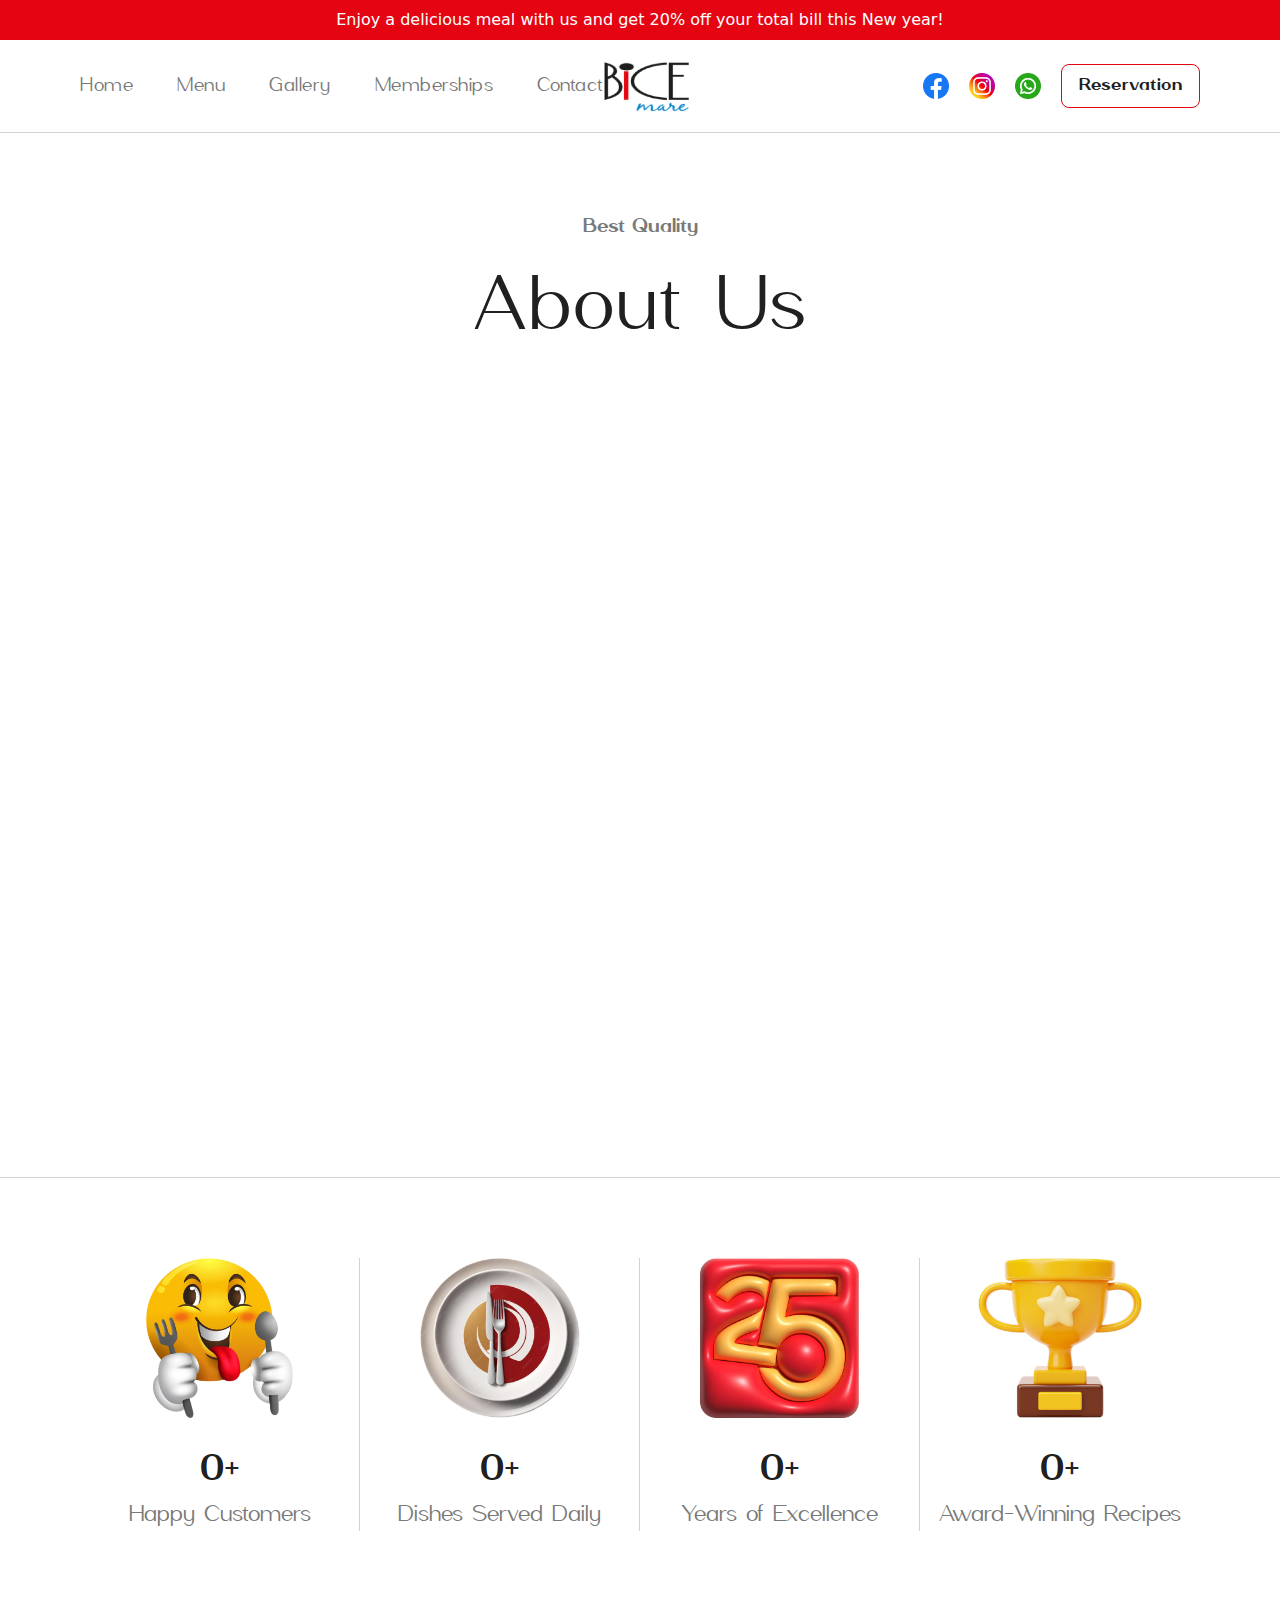
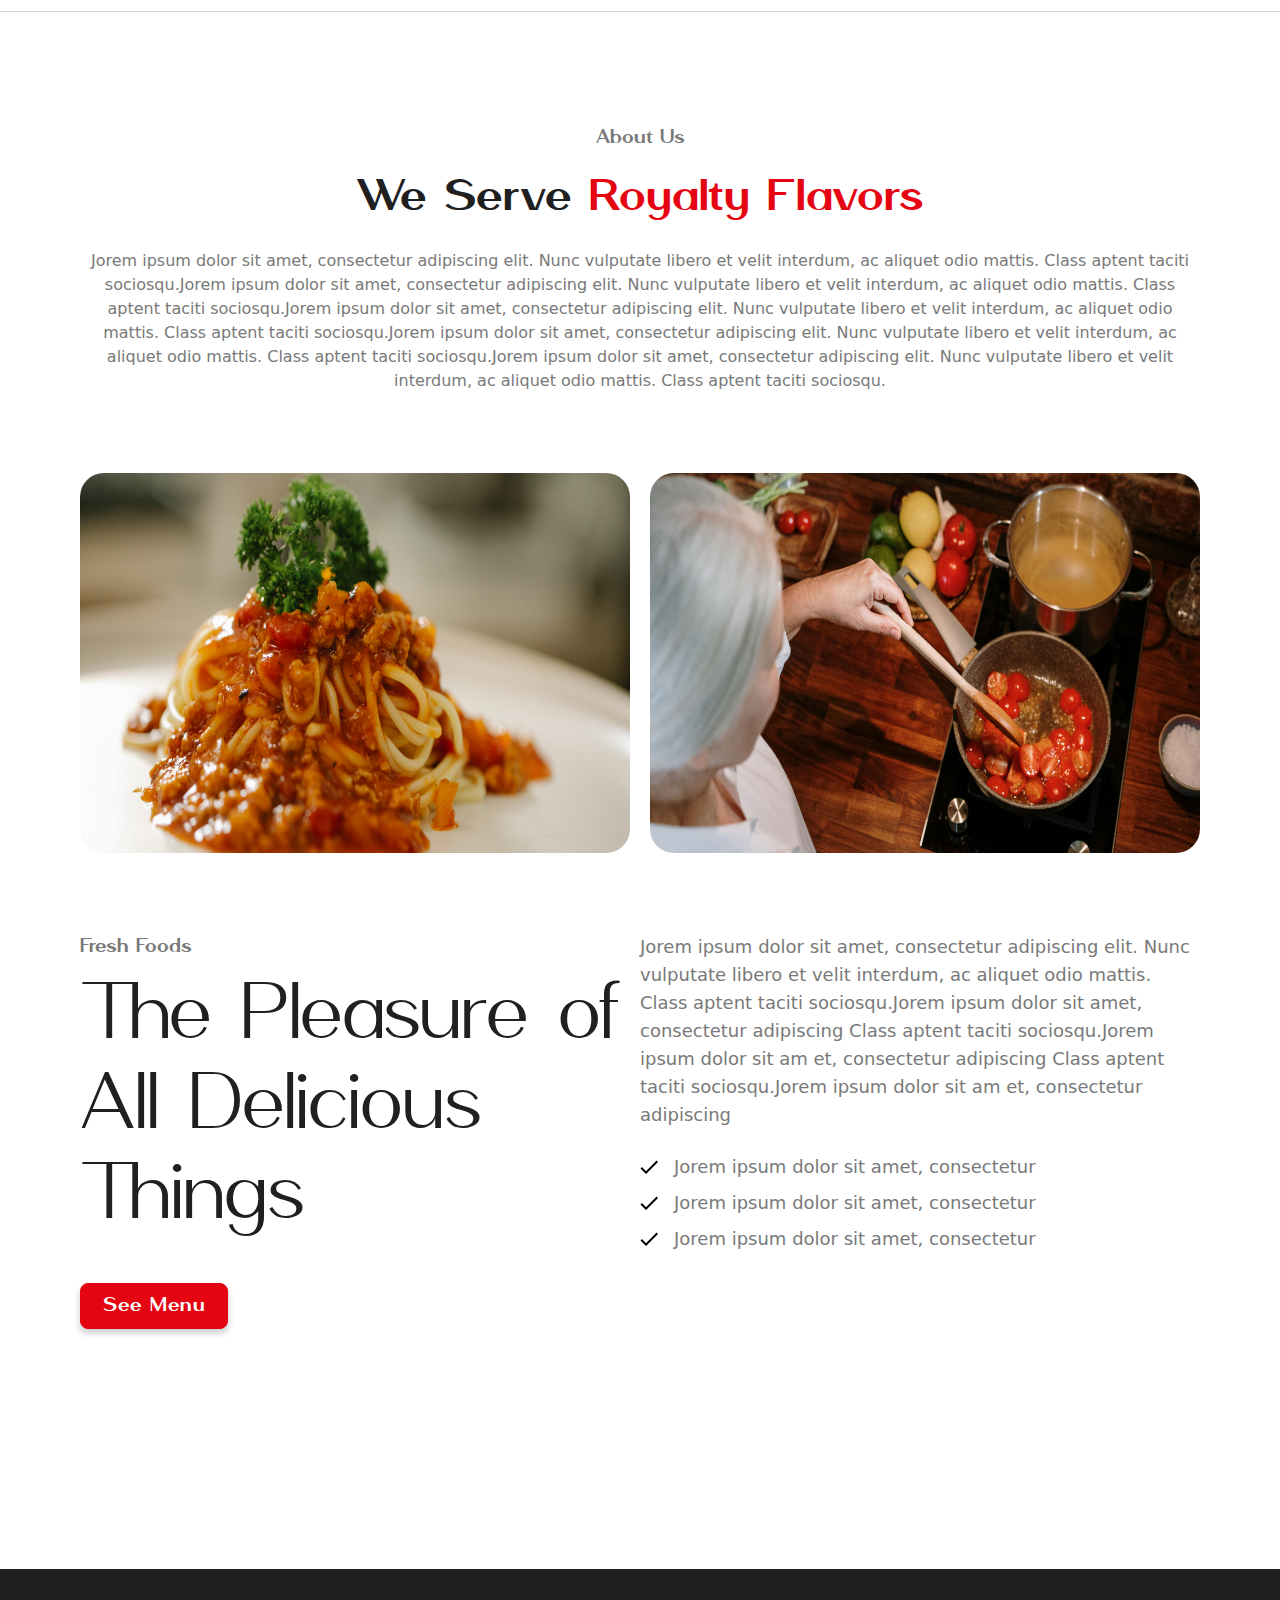
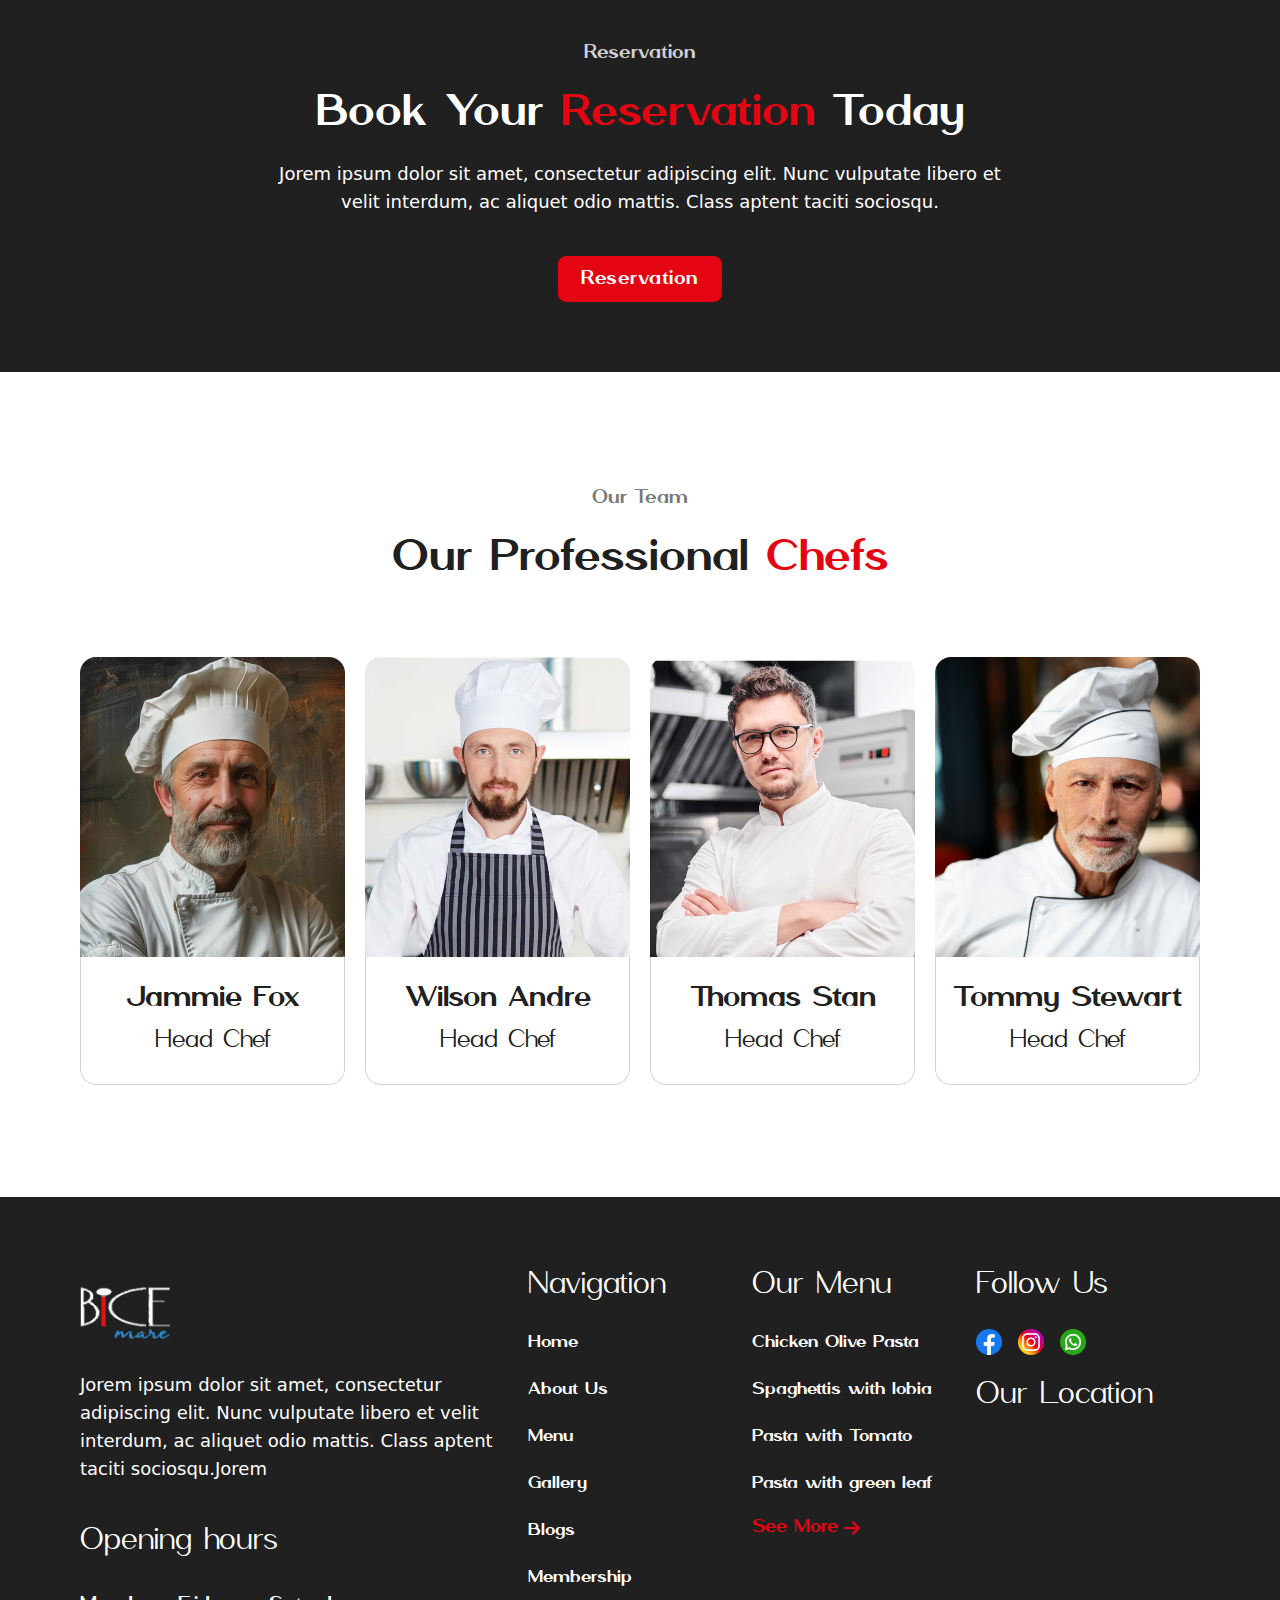
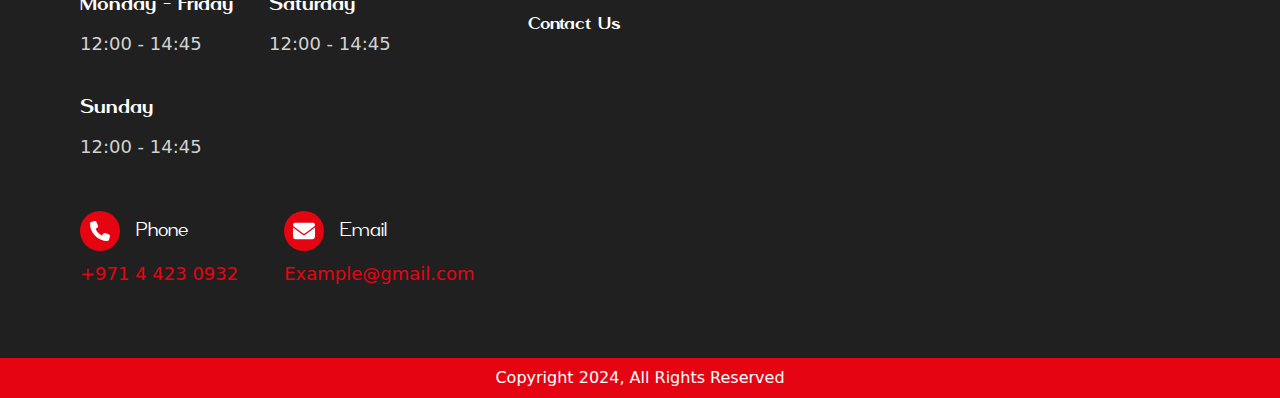
==== commit 4facfb93: "working on UI ..." ====
--- a/src/pages/about-us.html
+++ b/src/pages/about-us.html
@@ -16,10 +16,10 @@
             <div class="flex items-center gap-20 flex-1">
                 <div class="flex items-center gap-11">
                     <a href="/" class="text-xl cursor-pointer hover:text-theme_black font-light transition-all text-grey1 tracking-wide">Home</a>
-                    <a href="" class="text-xl cursor-pointer hover:text-theme_black font-light transition-all text-grey1 tracking-wide">Menu</a>
-                    <a href="" class="text-xl cursor-pointer hover:text-theme_black font-light transition-all text-grey1 tracking-wide">Gallery</a>
-                    <p class="text-xl cursor-pointer hover:text-theme_black font-light transition-all text-grey1 tracking-wide">Memberships</p>
-                    <p class="text-xl cursor-pointer hover:text-theme_black font-light transition-all text-grey1 tracking-wide">Contact</p>
+                    <a href="/src/pages/manu.html" class="text-xl cursor-pointer hover:text-theme_black font-light transition-all text-grey1 tracking-wide">Menu</a>
+                    <a href="/src/pages/gallery.html" class="text-xl cursor-pointer hover:text-theme_black font-light transition-all text-grey1 tracking-wide">Gallery</a>
+                    <a href="/src/pages/membership.html" class="text-xl cursor-pointer hover:text-theme_black font-light transition-all text-grey1 tracking-wide">Memberships</a>
+                    <a href="/src/pages/contact-us.html" class="text-xl cursor-pointer hover:text-theme_black font-light transition-all text-grey1 tracking-wide">Contact</a>
                 </div>
             </div>
             <a href="/"><img src="/assets/images/logo.png" class="h-[52px]" alt=""></a>
@@ -159,82 +159,82 @@
             </div>
         </div>
     </section>
-    <footer class="bg-theme_black w-full py-[70px]">
-        <div class="max-w-[1700px] mx-auto px-20 grid grid-cols-5 ">
-            <div class="col-span-2">
+    <footer class="bg-theme_black w-full py-10 md:py-14 lg:py-[70px]">
+        <div class="max-w-[1700px] mx-auto px-6 sm:px-10 md:px-12 lg:px-20 grid grid-cols-1 sm:grid-cols-2 md:grid-cols-3 xl:grid-cols-5 gap-12 xl:gap-0 ">
+            <div class="sm:col-span-2 xl:pr-8">
                 <a href="/"><img src="/assets/images/logo_white.png" class="h-[90px]" alt=""></a>
-                <p class="text-theme_white text-lg mt-[14px] font-sans font-light">Jorem ipsum dolor sit amet, consectetur adipiscing elit. Nunc vulputate libero et velit interdum, ac aliquet odio mattis. Class aptent taciti sociosqu.Jorem</p>
+                <p class="text-theme_white text-[15px] sm:text-md md:text-lg mt-[14px] font-sans font-light">Jorem ipsum dolor sit amet, consectetur adipiscing elit. Nunc vulputate libero et velit interdum, ac aliquet odio mattis. Class aptent taciti sociosqu.Jorem</p>
                 <div class="mt-[40px]">
-                    <h3 class="text-[31px] font-light text-theme_white">Opening hours</h3>
+                    <h3 class="text-2xl sm:text-3xl md:text-[32px] font-light text-theme_white">Opening hours</h3>
                     <div class="flex gap-[36px] flex-wrap mt-[32px]">
                         <div>
-                            <h4 class="text-theme_white font-normal text-xl">Monday - Friday</h4>
-                            <p class="text-[#D2D2D2] font-light font-sans mt-[11px]">12:00 - 14:45</p>
-                        </div>
-                        <div>
-                            <h4 class="text-theme_white font-normal text-xl">Saturday</h4>
-                            <p class="text-[#D2D2D2] font-light font-sans mt-[11px]">12:00 - 14:45</p>
-                        </div>
-                        <div>
-                            <h4 class="text-theme_white font-normal text-xl">Sunday</h4>
-                            <p class="text-[#D2D2D2] font-light font-sans mt-[11px]">12:00 - 14:45</p>
-                        </div>
-                    </div>
-                    <div class="flex gap-[46px] flex-wrap mt-[50px]">
+                            <h4 class="text-theme_white font-normal text-md sm:text-lg md:text-xl">Monday - Friday</h4>
+                            <p class="text-[#D2D2D2] font-light font-sans text-sm sm:text-lg mt-[10px] md:mt-[11px]">12:00 - 14:45</p>
+                        </div>
+                        <div>
+                            <h4 class="text-theme_white font-normal text-md sm:text-lg md:text-xl">Saturday</h4>
+                            <p class="text-[#D2D2D2] font-light font-sans text-sm sm:text-lg mt-[10px] md:mt-[11px]">12:00 - 14:45</p>
+                        </div>
+                        <div>
+                            <h4 class="text-theme_white font-normal text-md sm:text-lg md:text-xl">Sunday</h4>
+                            <p class="text-[#D2D2D2] font-light font-sans text-sm sm:text-lg mt-[10px] md:mt-[11px]">12:00 - 14:45</p>
+                        </div>
+                    </div>
+                    <div class="flex gap-8 sm:gap-[46px] flex-wrap mt-[50px]">
                         <div>
                             <div class="flex items-center gap-[16px]">
                                 <span class="flex items-center justify-center rounded-full bg-primary h-[40px] w-[40px]">
                                     <svg class="fill-[#fff] size-5" xmlns="http://www.w3.org/2000/svg" viewBox="0 0 512 512"><path d="M164.9 24.6c-7.7-18.6-28-28.5-47.4-23.2l-88 24C12.1 30.2 0 46 0 64C0 311.4 200.6 512 448 512c18 0 33.8-12.1 38.6-29.5l24-88c5.3-19.4-4.6-39.7-23.2-47.4l-96-40c-16.3-6.8-35.2-2.1-46.3 11.6L304.7 368C234.3 334.7 177.3 277.7 144 207.3L193.3 167c13.7-11.2 18.4-30 11.6-46.3l-40-96z"/></svg>
                                 </span>
-                                <h4 class="text-theme_white font-light text-xl">Phone</h4>
+                                <h4 class="text-theme_white font-light text-md sm:text-lg md:text-xl">Phone</h4>
                             </div>
-                            <p class="text-primary text-lg font-light font-sans mt-[9px] cursor-pointer">+971 4 423 0932</p>
+                            <p class="text-primary text-[15px] sm:text-md md:text-lg font-light font-sans mt-[9px] cursor-pointer">+971 4 423 0932</p>
                         </div>
                         <div>
                             <div class="flex items-center gap-[16px]">
                                 <span class="flex items-center justify-center rounded-full bg-primary h-[40px] w-[40px]">
                                     <svg class="fill-[#fff] h-[22px] w-[22px]" xmlns="http://www.w3.org/2000/svg" viewBox="0 0 512 512"><path d="M48 64C21.5 64 0 85.5 0 112c0 15.1 7.1 29.3 19.2 38.4L236.8 313.6c11.4 8.5 27 8.5 38.4 0L492.8 150.4c12.1-9.1 19.2-23.3 19.2-38.4c0-26.5-21.5-48-48-48L48 64zM0 176L0 384c0 35.3 28.7 64 64 64l384 0c35.3 0 64-28.7 64-64l0-208L294.4 339.2c-22.8 17.1-54 17.1-76.8 0L0 176z"/></svg>
                                 </span>
-                                <h4 class="text-theme_white font-light text-xl">Email</h4>
+                                <h4 class="text-theme_white font-light text-md sm:text-lg md:text-xl">Email</h4>
                             </div>
-                            <p class="text-primary text-lg font-light font-sans mt-[9px] cursor-pointer">Example@gmail.com</p>
+                            <p class="text-primary text-[15px] sm:text-md md:text-lg font-light font-sans mt-[9px] cursor-pointer">Example@gmail.com</p>
                         </div>
                     </div>
                 </div>
             </div>
             <div>
-                <h3 class="text-[32px] font-light text-theme_white">Navigation</h3>
+                <h3 class="text-2xl sm:text-3xl md:text-[32px] font-light text-theme_white">Navigation</h3>
                 <div class="mt-[26px]">
-                    <p class="mt-[19px] text-lg text-theme_white cursor-pointer">Home</p>
-                    <p class="mt-[19px] text-lg text-theme_white cursor-pointer"><a href="/./src/pages/about-us.html">About Us</a></p>
-                    <p class="mt-[19px] text-lg text-theme_white cursor-pointer">Menu</p>
-                    <p class="mt-[19px] text-lg text-theme_white cursor-pointer">Gallery</p>
-                    <p class="mt-[19px] text-lg text-theme_white cursor-pointer">Blogs</p>
-                    <p class="mt-[19px] text-lg text-theme_white cursor-pointer">Membership</p>
-                    <p class="mt-[19px] text-lg text-theme_white cursor-pointer">Contact Us</p>
+                    <p class="mt-[19px] text-[15px] sm:text-md md:text-lg text-theme_white cursor-pointer"><a href="/">Home</a></p>
+                    <p class="mt-[19px] text-[15px] sm:text-md md:text-lg text-theme_white cursor-pointer"><a href="./src/pages/about-us.html">About Us</a></p>
+                    <p class="mt-[19px] text-[15px] sm:text-md md:text-lg text-theme_white cursor-pointer"><a href="./src/pages/manu.html">Menu</a></p>
+                    <p class="mt-[19px] text-[15px] sm:text-md md:text-lg text-theme_white cursor-pointer"><a href="./src/pages/about-us.html">Gallery</a></p>
+                    <p class="mt-[19px] text-[15px] sm:text-md md:text-lg text-theme_white cursor-pointer"><a href="">Blogs</a></p>
+                    <p class="mt-[19px] text-[15px] sm:text-md md:text-lg text-theme_white cursor-pointer"><a href="./src/pages/membership.html">Membership</a></p>
+                    <p class="mt-[19px] text-[15px] sm:text-md md:text-lg text-theme_white cursor-pointer"><a href="./src/pages/contact-us.html">Contact Us</a></p>
                 </div>
             </div>
             <div>
-                <h3 class="text-[32px] font-light text-theme_white">Our Menu</h3>
+                <h3 class="text-2xl sm:text-3xl md:text-[32px] font-light text-theme_white">Our Menu</h3>
                 <div class="mt-[26px]">
-                    <p class="mt-[19px] text-lg text-theme_white cursor-pointer">Chicken Olive Pasta</p>
-                    <p class="mt-[19px] text-lg text-theme_white cursor-pointer">Spaghettis with lobia </p>
-                    <p class="mt-[19px] text-lg text-theme_white cursor-pointer">Pasta with Tomato</p>
-                    <p class="mt-[19px] text-lg text-theme_white cursor-pointer">Pasta with green leaf</p>
+                    <p class="mt-[19px] text-[15px] sm:text-md md:text-lg text-theme_white cursor-pointer">Chicken Olive Pasta</p>
+                    <p class="mt-[19px] text-[15px] sm:text-md md:text-lg text-theme_white cursor-pointer">Spaghettis with lobia </p>
+                    <p class="mt-[19px] text-[15px] sm:text-md md:text-lg text-theme_white cursor-pointer">Pasta with Tomato</p>
+                    <p class="mt-[19px] text-[15px] sm:text-md md:text-lg text-theme_white cursor-pointer">Pasta with green leaf</p>
                     <div class="flex items-center gap-[5px] mt-[16px]">
-                        <p class="text-primary text-[19px] cursor-pointer">See More</p>
+                        <p class="text-primary text-lg md:text-[19px] cursor-pointer">See More</p>
                         <svg class="fill-primary h-[18px] w-[18px]" xmlns="http://www.w3.org/2000/svg" viewBox="0 0 448 512"><path d="M438.6 278.6c12.5-12.5 12.5-32.8 0-45.3l-160-160c-12.5-12.5-32.8-12.5-45.3 0s-12.5 32.8 0 45.3L338.8 224 32 224c-17.7 0-32 14.3-32 32s14.3 32 32 32l306.7 0L233.4 393.4c-12.5 12.5-12.5 32.8 0 45.3s32.8 12.5 45.3 0l160-160z"/></svg>                              
                     </div>
                 </div>
             </div>
             <div>
-                <h3 class="text-[32px] font-light text-theme_white">Follow Us</h3>
+                <h3 class="text-2xl sm:text-3xl md:text-[32px] font-light text-theme_white">Follow Us</h3>
                 <div class="flex items-center gap-[16px] mt-[26px]">
                     <a href=""><img class="h-[26px]" src="/assets/images/facebook.png" alt=""></a>
                     <a href=""><img class="h-[26px]" src="/assets/images/instagram.png" alt=""></a>
                     <a href=""><img class="h-[26px]" src="/assets/images/whatsapp.png" alt=""></a>
                 </div>
-                <h3 class="text-[35px] font-light text-theme_white mt-[22px]">Our Location</h3>
+                <h3 class="text-2xl sm:text-3xl md:text-[32px] font-light text-theme_white mt-[22px]">Our Location</h3>
                 <div class="mt-[22px]">
                     <div class="w-full flex-1">
                         <iframe class="rounded-[18px] w-full h-[180px]" src="https://www.google.com/maps/embed?pb=!1m18!1m12!1m3!1d3610.2398459680885!2d55.2739340759969!3d25.19513283178314!2m3!1f0!2f0!3f0!3m2!1i1024!2i768!4f13.1!3m3!1m2!1s0x3e5f68299ccbf28d%3A0x93d89847470ba3e0!2sBice%20Mare%20Restaurant!5e0!3m2!1sen!2s!4v1723538823325!5m2!1sen!2s" style="border:0;" allowfullscreen="" loading="lazy" referrerpolicy="no-referrer-when-downgrade"></iframe>
@@ -243,8 +243,10 @@
             </div>
         </div>
     </footer>
-    <div class="flex items-center justify-center py-[8px] text-[16px] font-normal bg-primary text-theme_white font-sans">
-        Copyright 2024, All Rights Reserved 
+    <div class="py-[10px] bg-primary">
+        <p class="text-center font-normal text-theme_white text-sm sm:text-[16px] font-sans line-clamp-1 px-4">
+            Copyright 2024, All Rights Reserved 
+        </p>
     </div>
 
     <script src="/src/app.js"></script>
--- a/src/output.css
+++ b/src/output.css
@@ -628,6 +628,14 @@
   margin-bottom: 8rem;
 }
 
+.mb-32 {
+  margin-bottom: 8rem;
+}
+
+.mt-1 {
+  margin-top: 0.25rem;
+}
+
 .mt-10 {
   margin-top: 2.5rem;
 }
@@ -648,6 +656,10 @@
   margin-top: 4rem;
 }
 
+.mt-2 {
+  margin-top: 0.5rem;
+}
+
 .mt-20 {
   margin-top: 5rem;
 }
@@ -668,6 +680,10 @@
   margin-top: 1rem;
 }
 
+.mt-40 {
+  margin-top: 10rem;
+}
+
 .mt-48 {
   margin-top: 12rem;
 }
@@ -676,6 +692,10 @@
   margin-top: 1.25rem;
 }
 
+.mt-56 {
+  margin-top: 14rem;
+}
+
 .mt-6 {
   margin-top: 1.5rem;
 }
@@ -692,6 +712,10 @@
   margin-top: 2rem;
 }
 
+.mt-\[10px\] {
+  margin-top: 10px;
+}
+
 .mt-\[11px\] {
   margin-top: 11px;
 }
@@ -756,36 +780,23 @@
   margin-top: 9px;
 }
 
-.mt-52 {
-  margin-top: 13rem;
-}
-
-.mt-56 {
-  margin-top: 14rem;
-}
-
-.mb-20 {
-  margin-bottom: 5rem;
-}
-
-.mb-32 {
-  margin-bottom: 8rem;
-}
-
-.mt-2 {
-  margin-top: 0.5rem;
-}
-
-.mt-1 {
-  margin-top: 0.25rem;
-}
-
-.mt-40 {
-  margin-top: 10rem;
-}
-
-.mt-28 {
-  margin-top: 7rem;
+.mt-24 {
+  margin-top: 6rem;
+}
+
+.mb-3 {
+  margin-bottom: 0.75rem;
+}
+
+.mb-5 {
+  margin-bottom: 1.25rem;
+}
+
+.line-clamp-1 {
+  overflow: hidden;
+  display: -webkit-box;
+  -webkit-box-orient: vertical;
+  -webkit-line-clamp: 1;
 }
 
 .line-clamp-2 {
@@ -813,6 +824,10 @@
   display: block !important;
 }
 
+.block {
+  display: block;
+}
+
 .flex {
   display: flex;
 }
@@ -835,6 +850,10 @@
   height: 1.25rem;
 }
 
+.h-11 {
+  height: 2.75rem;
+}
+
 .h-14 {
   height: 3.5rem;
 }
@@ -847,6 +866,10 @@
   height: 10rem;
 }
 
+.h-6 {
+  height: 1.5rem;
+}
+
 .h-7 {
   height: 1.75rem;
 }
@@ -859,6 +882,10 @@
   height: 24rem;
 }
 
+.h-\[100vh\] {
+  height: 100vh;
+}
+
 .h-\[150px\] {
   height: 150px;
 }
@@ -879,10 +906,18 @@
   height: 26px;
 }
 
+.h-\[300px\] {
+  height: 300px;
+}
+
 .h-\[320px\] {
   height: 320px;
 }
 
+.h-\[380px\] {
+  height: 380px;
+}
+
 .h-\[390px\] {
   height: 390px;
 }
@@ -903,6 +938,10 @@
   height: 56px;
 }
 
+.h-\[600px\] {
+  height: 600px;
+}
+
 .h-\[620px\] {
   height: 620px;
 }
@@ -915,26 +954,54 @@
   height: 100%;
 }
 
-.h-\[600px\] {
-  height: 600px;
-}
-
-.h-\[300px\] {
-  height: 300px;
-}
-
-.h-\[380px\] {
-  height: 380px;
-}
-
-.h-8 {
-  height: 2rem;
+.h-\[500px\] {
+  height: 500px;
+}
+
+.h-\[480px\] {
+  height: 480px;
+}
+
+.h-auto {
+  height: auto;
+}
+
+.h-64 {
+  height: 16rem;
+}
+
+.h-60 {
+  height: 15rem;
+}
+
+.h-\[400px\] {
+  height: 400px;
+}
+
+.h-\[350px\] {
+  height: 350px;
+}
+
+.h-\[290px\] {
+  height: 290px;
+}
+
+.h-12 {
+  height: 3rem;
+}
+
+.max-h-40 {
+  max-height: 10rem;
 }
 
 .w-32 {
   width: 8rem;
 }
 
+.w-6 {
+  width: 1.5rem;
+}
+
 .w-64 {
   width: 16rem;
 }
@@ -967,16 +1034,24 @@
   width: 80%;
 }
 
+.w-\[83\%\] {
+  width: 83%;
+}
+
 .w-full {
   width: 100%;
 }
 
-.w-\[100vw\] {
-  width: 100vw;
-}
-
-.w-8 {
-  width: 2rem;
+.w-\[1px\] {
+  width: 1px;
+}
+
+.w-12 {
+  width: 3rem;
+}
+
+.max-w-96 {
+  max-width: 24rem;
 }
 
 .max-w-\[1220px\] {
@@ -1000,6 +1075,10 @@
   max-width: max-content;
 }
 
+.max-w-\[400px\] {
+  max-width: 400px;
+}
+
 .flex-1 {
   flex: 1 1 0%;
 }
@@ -1021,11 +1100,6 @@
 
 .translate-y-24 {
   --tw-translate-y: 6rem;
-  transform: translate(var(--tw-translate-x), var(--tw-translate-y)) rotate(var(--tw-rotate)) skewX(var(--tw-skew-x)) skewY(var(--tw-skew-y)) scaleX(var(--tw-scale-x)) scaleY(var(--tw-scale-y));
-}
-
-.rotate-6 {
-  --tw-rotate: 6deg;
   transform: translate(var(--tw-translate-x), var(--tw-translate-y)) rotate(var(--tw-rotate)) skewX(var(--tw-skew-x)) skewY(var(--tw-skew-y)) scaleX(var(--tw-scale-x)) scaleY(var(--tw-scale-y));
 }
 
@@ -1045,6 +1119,10 @@
           user-select: none;
 }
 
+.grid-cols-1 {
+  grid-template-columns: repeat(1, minmax(0, 1fr));
+}
+
 .grid-cols-3 {
   grid-template-columns: repeat(3, minmax(0, 1fr));
 }
@@ -1053,8 +1131,8 @@
   grid-template-columns: repeat(4, minmax(0, 1fr));
 }
 
-.grid-cols-5 {
-  grid-template-columns: repeat(5, minmax(0, 1fr));
+.grid-cols-2 {
+  grid-template-columns: repeat(2, minmax(0, 1fr));
 }
 
 .flex-col {
@@ -1089,10 +1167,22 @@
   justify-content: space-between;
 }
 
+.gap-10 {
+  gap: 2.5rem;
+}
+
 .gap-11 {
   gap: 2.75rem;
 }
 
+.gap-12 {
+  gap: 3rem;
+}
+
+.gap-2 {
+  gap: 0.5rem;
+}
+
 .gap-20 {
   gap: 5rem;
 }
@@ -1133,10 +1223,6 @@
   gap: 40px;
 }
 
-.gap-\[46px\] {
-  gap: 46px;
-}
-
 .gap-\[4px\] {
   gap: 4px;
 }
@@ -1149,12 +1235,28 @@
   gap: 5px;
 }
 
-.gap-1 {
-  gap: 0.25rem;
-}
-
-.gap-2 {
-  gap: 0.5rem;
+.gap-\[6px\] {
+  gap: 6px;
+}
+
+.gap-16 {
+  gap: 4rem;
+}
+
+.gap-7 {
+  gap: 1.75rem;
+}
+
+.gap-28 {
+  gap: 7rem;
+}
+
+.gap-6 {
+  gap: 1.5rem;
+}
+
+.gap-9 {
+  gap: 2.25rem;
 }
 
 .gap-x-\[20px\] {
@@ -1190,8 +1292,8 @@
   border-radius: 0.5rem;
 }
 
-.rounded-md {
-  border-radius: 0.375rem;
+.rounded-bl-2xl {
+  border-bottom-left-radius: 1rem;
 }
 
 .rounded-bl-3xl {
@@ -1202,6 +1304,10 @@
   border-bottom-left-radius: 30px;
 }
 
+.rounded-br-2xl {
+  border-bottom-right-radius: 1rem;
+}
+
 .rounded-br-3xl {
   border-bottom-right-radius: 1.5rem;
 }
@@ -1220,18 +1326,6 @@
 
 .rounded-tr-\[30px\] {
   border-top-right-radius: 30px;
-}
-
-.rounded-br-\[22px\] {
-  border-bottom-right-radius: 22px;
-}
-
-.rounded-br-2xl {
-  border-bottom-right-radius: 1rem;
-}
-
-.rounded-bl-2xl {
-  border-bottom-left-radius: 1rem;
 }
 
 .border {
@@ -1302,6 +1396,11 @@
   background-color: rgb(255 255 255 / var(--tw-bg-opacity));
 }
 
+.bg-grey2 {
+  --tw-bg-opacity: 1;
+  background-color: rgb(210 210 210 / var(--tw-bg-opacity));
+}
+
 .bg-cover {
   background-size: cover;
 }
@@ -1312,6 +1411,14 @@
 
 .bg-no-repeat {
   background-repeat: no-repeat;
+}
+
+.fill-\[\#000\] {
+  fill: #000;
+}
+
+.fill-\[\#202020\] {
+  fill: #202020;
 }
 
 .fill-\[\#ffc107\] {
@@ -1335,6 +1442,10 @@
      object-fit: cover;
 }
 
+.p-6 {
+  padding: 1.5rem;
+}
+
 .p-\[28px\] {
   padding: 28px;
 }
@@ -1343,12 +1454,32 @@
   padding: 50px;
 }
 
-.p-\[6px\] {
-  padding: 6px;
-}
-
 .p-\[5px\] {
   padding: 5px;
+}
+
+.p-4 {
+  padding: 1rem;
+}
+
+.p-8 {
+  padding: 2rem;
+}
+
+.p-7 {
+  padding: 1.75rem;
+}
+
+.p-5 {
+  padding: 1.25rem;
+}
+
+.p-12 {
+  padding: 3rem;
+}
+
+.p-10 {
+  padding: 2.5rem;
 }
 
 .px-10 {
@@ -1356,11 +1487,36 @@
   padding-right: 2.5rem;
 }
 
+.px-12 {
+  padding-left: 3rem;
+  padding-right: 3rem;
+}
+
+.px-2 {
+  padding-left: 0.5rem;
+  padding-right: 0.5rem;
+}
+
 .px-20 {
   padding-left: 5rem;
   padding-right: 5rem;
 }
 
+.px-4 {
+  padding-left: 1rem;
+  padding-right: 1rem;
+}
+
+.px-5 {
+  padding-left: 1.25rem;
+  padding-right: 1.25rem;
+}
+
+.px-6 {
+  padding-left: 1.5rem;
+  padding-right: 1.5rem;
+}
+
 .px-7 {
   padding-left: 1.75rem;
   padding-right: 1.75rem;
@@ -1406,11 +1562,31 @@
   padding-bottom: 5rem;
 }
 
+.py-28 {
+  padding-top: 7rem;
+  padding-bottom: 7rem;
+}
+
+.py-3 {
+  padding-top: 0.75rem;
+  padding-bottom: 0.75rem;
+}
+
 .py-5 {
   padding-top: 1.25rem;
   padding-bottom: 1.25rem;
 }
 
+.py-6 {
+  padding-top: 1.5rem;
+  padding-bottom: 1.5rem;
+}
+
+.py-\[10px\] {
+  padding-top: 10px;
+  padding-bottom: 10px;
+}
+
 .py-\[18px\] {
   padding-top: 18px;
   padding-bottom: 18px;
@@ -1446,54 +1622,14 @@
   padding-bottom: 90px;
 }
 
-.px-5 {
-  padding-left: 1.25rem;
-  padding-right: 1.25rem;
-}
-
-.py-3 {
-  padding-top: 0.75rem;
-  padding-bottom: 0.75rem;
-}
-
-.py-\[11px\] {
-  padding-top: 11px;
-  padding-bottom: 11px;
-}
-
-.py-\[10px\] {
-  padding-top: 10px;
-  padding-bottom: 10px;
-}
-
-.px-6 {
-  padding-left: 1.5rem;
-  padding-right: 1.5rem;
-}
-
-.py-24 {
-  padding-top: 6rem;
-  padding-bottom: 6rem;
-}
-
-.px-2 {
-  padding-left: 0.5rem;
-  padding-right: 0.5rem;
-}
-
-.py-4 {
-  padding-top: 1rem;
-  padding-bottom: 1rem;
-}
-
-.py-6 {
-  padding-top: 1.5rem;
-  padding-bottom: 1.5rem;
-}
-
-.py-28 {
-  padding-top: 7rem;
-  padding-bottom: 7rem;
+.px-3 {
+  padding-left: 0.75rem;
+  padding-right: 0.75rem;
+}
+
+.py-12 {
+  padding-top: 3rem;
+  padding-bottom: 3rem;
 }
 
 .pb-12 {
@@ -1520,8 +1656,24 @@
   padding-top: 6px;
 }
 
-.pt-\[19px\] {
-  padding-top: 19px;
+.pb-10 {
+  padding-bottom: 2.5rem;
+}
+
+.pt-8 {
+  padding-top: 2rem;
+}
+
+.pt-10 {
+  padding-top: 2.5rem;
+}
+
+.pb-16 {
+  padding-bottom: 4rem;
+}
+
+.pt-4 {
+  padding-top: 1rem;
 }
 
 .text-center {
@@ -1562,18 +1714,6 @@
   font-size: 26px;
 }
 
-.text-\[31px\] {
-  font-size: 31px;
-}
-
-.text-\[32px\] {
-  font-size: 32px;
-}
-
-.text-\[35px\] {
-  font-size: 35px;
-}
-
 .text-\[38px\] {
   font-size: 38px;
 }
@@ -1588,6 +1728,10 @@
 
 .text-\[80px\] {
   font-size: 80px;
+}
+
+.text-\[82px\] {
+  font-size: 82px;
 }
 
 .text-lg {
@@ -1595,6 +1739,11 @@
   line-height: 1.75rem;
 }
 
+.text-sm {
+  font-size: 0.875rem;
+  line-height: 1.25rem;
+}
+
 .text-xl {
   font-size: 1.25rem;
   line-height: 1.75rem;
@@ -1605,42 +1754,6 @@
   line-height: 2.5rem;
 }
 
-.text-5xl {
-  font-size: 3rem;
-  line-height: 1;
-}
-
-.text-6xl {
-  font-size: 3.75rem;
-  line-height: 1;
-}
-
-.text-7xl {
-  font-size: 4.5rem;
-  line-height: 1;
-}
-
-.text-8xl {
-  font-size: 6rem;
-  line-height: 1;
-}
-
-.text-\[70px\] {
-  font-size: 70px;
-}
-
-.text-\[90px\] {
-  font-size: 90px;
-}
-
-.text-\[84px\] {
-  font-size: 84px;
-}
-
-.text-\[82px\] {
-  font-size: 82px;
-}
-
 .font-light {
   font-weight: 300;
 }
@@ -1653,24 +1766,28 @@
   line-height: 50px;
 }
 
+.leading-\[90px\] {
+  line-height: 90px;
+}
+
+.leading-\[98px\] {
+  line-height: 98px;
+}
+
+.leading-\[110px\] {
+  line-height: 110px;
+}
+
 .leading-\[60px\] {
   line-height: 60px;
 }
 
-.leading-\[8s0px\] {
-  line-height: 8s0px;
-}
-
-.leading-\[80px\] {
-  line-height: 80px;
-}
-
-.leading-\[82px\] {
-  line-height: 82px;
-}
-
-.leading-\[90px\] {
-  line-height: 90px;
+.leading-\[70px\] {
+  line-height: 70px;
+}
+
+.leading-\[40px\] {
+  line-height: 40px;
 }
 
 .tracking-wide {
@@ -1730,4 +1847,529 @@
 .hover\:text-theme_white:hover {
   --tw-text-opacity: 1;
   color: rgb(255 255 255 / var(--tw-text-opacity));
+}
+
+@media (min-width: 640px) {
+  .sm\:col-span-2 {
+    grid-column: span 2 / span 2;
+  }
+
+  .sm\:mt-32 {
+    margin-top: 8rem;
+  }
+
+  .sm\:mt-28 {
+    margin-top: 7rem;
+  }
+
+  .sm\:mt-40 {
+    margin-top: 10rem;
+  }
+
+  .sm\:mt-\[90px\] {
+    margin-top: 90px;
+  }
+
+  .sm\:mt-0 {
+    margin-top: 0px;
+  }
+
+  .sm\:block {
+    display: block;
+  }
+
+  .sm\:h-7 {
+    height: 1.75rem;
+  }
+
+  .sm\:h-\[52px\] {
+    height: 52px;
+  }
+
+  .sm\:h-\[560px\] {
+    height: 560px;
+  }
+
+  .sm\:h-72 {
+    height: 18rem;
+  }
+
+  .sm\:h-\[320px\] {
+    height: 320px;
+  }
+
+  .sm\:h-\[56px\] {
+    height: 56px;
+  }
+
+  .sm\:w-7 {
+    width: 1.75rem;
+  }
+
+  .sm\:w-\[56px\] {
+    width: 56px;
+  }
+
+  .sm\:-translate-y-24 {
+    --tw-translate-y: -6rem;
+    transform: translate(var(--tw-translate-x), var(--tw-translate-y)) rotate(var(--tw-rotate)) skewX(var(--tw-skew-x)) skewY(var(--tw-skew-y)) scaleX(var(--tw-scale-x)) scaleY(var(--tw-scale-y));
+  }
+
+  .sm\:translate-y-24 {
+    --tw-translate-y: 6rem;
+    transform: translate(var(--tw-translate-x), var(--tw-translate-y)) rotate(var(--tw-rotate)) skewX(var(--tw-skew-x)) skewY(var(--tw-skew-y)) scaleX(var(--tw-scale-x)) scaleY(var(--tw-scale-y));
+  }
+
+  .sm\:grid-cols-2 {
+    grid-template-columns: repeat(2, minmax(0, 1fr));
+  }
+
+  .sm\:grid-cols-3 {
+    grid-template-columns: repeat(3, minmax(0, 1fr));
+  }
+
+  .sm\:flex-row {
+    flex-direction: row;
+  }
+
+  .sm\:flex-nowrap {
+    flex-wrap: nowrap;
+  }
+
+  .sm\:items-start {
+    align-items: flex-start;
+  }
+
+  .sm\:items-center {
+    align-items: center;
+  }
+
+  .sm\:justify-center {
+    justify-content: center;
+  }
+
+  .sm\:gap-\[46px\] {
+    gap: 46px;
+  }
+
+  .sm\:gap-28 {
+    gap: 7rem;
+  }
+
+  .sm\:gap-6 {
+    gap: 1.5rem;
+  }
+
+  .sm\:gap-0 {
+    gap: 0px;
+  }
+
+  .sm\:border-r {
+    border-right-width: 1px;
+  }
+
+  .sm\:p-8 {
+    padding: 2rem;
+  }
+
+  .sm\:p-6 {
+    padding: 1.5rem;
+  }
+
+  .sm\:px-10 {
+    padding-left: 2.5rem;
+    padding-right: 2.5rem;
+  }
+
+  .sm\:py-4 {
+    padding-top: 1rem;
+    padding-bottom: 1rem;
+  }
+
+  .sm\:px-8 {
+    padding-left: 2rem;
+    padding-right: 2rem;
+  }
+
+  .sm\:py-12 {
+    padding-top: 3rem;
+    padding-bottom: 3rem;
+  }
+
+  .sm\:py-16 {
+    padding-top: 4rem;
+    padding-bottom: 4rem;
+  }
+
+  .sm\:pt-12 {
+    padding-top: 3rem;
+  }
+
+  .sm\:text-3xl {
+    font-size: 1.875rem;
+    line-height: 2.25rem;
+  }
+
+  .sm\:text-\[16px\] {
+    font-size: 16px;
+  }
+
+  .sm\:text-lg {
+    font-size: 1.125rem;
+    line-height: 1.75rem;
+  }
+
+  .sm\:text-xl {
+    font-size: 1.25rem;
+    line-height: 1.75rem;
+  }
+
+  .sm\:text-6xl {
+    font-size: 3.75rem;
+    line-height: 1;
+  }
+
+  .sm\:text-4xl {
+    font-size: 2.25rem;
+    line-height: 2.5rem;
+  }
+
+  .sm\:text-2xl {
+    font-size: 1.5rem;
+    line-height: 2rem;
+  }
+
+  .sm\:text-\[38px\] {
+    font-size: 38px;
+  }
+
+  .sm\:text-\[26px\] {
+    font-size: 26px;
+  }
+
+  .sm\:text-\[15px\] {
+    font-size: 15px;
+  }
+
+  .sm\:font-light {
+    font-weight: 300;
+  }
+}
+
+@media (min-width: 768px) {
+  .md\:mt-\[11px\] {
+    margin-top: 11px;
+  }
+
+  .md\:mt-\[6px\] {
+    margin-top: 6px;
+  }
+
+  .md\:mt-60 {
+    margin-top: 15rem;
+  }
+
+  .md\:mt-40 {
+    margin-top: 10rem;
+  }
+
+  .md\:mb-0 {
+    margin-bottom: 0px;
+  }
+
+  .md\:h-\[620px\] {
+    height: 620px;
+  }
+
+  .md\:h-\[350px\] {
+    height: 350px;
+  }
+
+  .md\:grid-cols-3 {
+    grid-template-columns: repeat(3, minmax(0, 1fr));
+  }
+
+  .md\:grid-cols-2 {
+    grid-template-columns: repeat(2, minmax(0, 1fr));
+  }
+
+  .md\:flex-row {
+    flex-direction: row;
+  }
+
+  .md\:border-r {
+    border-right-width: 1px;
+  }
+
+  .md\:p-8 {
+    padding: 2rem;
+  }
+
+  .md\:px-12 {
+    padding-left: 3rem;
+    padding-right: 3rem;
+  }
+
+  .md\:py-14 {
+    padding-top: 3.5rem;
+    padding-bottom: 3.5rem;
+  }
+
+  .md\:px-10 {
+    padding-left: 2.5rem;
+    padding-right: 2.5rem;
+  }
+
+  .md\:py-20 {
+    padding-top: 5rem;
+    padding-bottom: 5rem;
+  }
+
+  .md\:py-\[90px\] {
+    padding-top: 90px;
+    padding-bottom: 90px;
+  }
+
+  .md\:py-16 {
+    padding-top: 4rem;
+    padding-bottom: 4rem;
+  }
+
+  .md\:py-\[70px\] {
+    padding-top: 70px;
+    padding-bottom: 70px;
+  }
+
+  .md\:pb-12 {
+    padding-bottom: 3rem;
+  }
+
+  .md\:pt-20 {
+    padding-top: 5rem;
+  }
+
+  .md\:text-\[19px\] {
+    font-size: 19px;
+  }
+
+  .md\:text-\[32px\] {
+    font-size: 32px;
+  }
+
+  .md\:text-lg {
+    font-size: 1.125rem;
+    line-height: 1.75rem;
+  }
+
+  .md\:text-xl {
+    font-size: 1.25rem;
+    line-height: 1.75rem;
+  }
+
+  .md\:text-7xl {
+    font-size: 4.5rem;
+    line-height: 1;
+  }
+
+  .md\:text-\[46px\] {
+    font-size: 46px;
+  }
+
+  .md\:text-3xl {
+    font-size: 1.875rem;
+    line-height: 2.25rem;
+  }
+
+  .md\:text-2xl {
+    font-size: 1.5rem;
+    line-height: 2rem;
+  }
+
+  .md\:leading-\[110px\] {
+    line-height: 110px;
+  }
+}
+
+@media (min-width: 1024px) {
+  .lg\:mt-48 {
+    margin-top: 12rem;
+  }
+
+  .lg\:block {
+    display: block;
+  }
+
+  .lg\:flex {
+    display: flex;
+  }
+
+  .lg\:hidden {
+    display: none;
+  }
+
+  .lg\:h-auto {
+    height: auto;
+  }
+
+  .lg\:h-\[390px\] {
+    height: 390px;
+  }
+
+  .lg\:max-w-\[320px\] {
+    max-width: 320px;
+  }
+
+  .lg\:flex-1 {
+    flex: 1 1 0%;
+  }
+
+  .lg\:grid-cols-4 {
+    grid-template-columns: repeat(4, minmax(0, 1fr));
+  }
+
+  .lg\:grid-cols-3 {
+    grid-template-columns: repeat(3, minmax(0, 1fr));
+  }
+
+  .lg\:grid-cols-2 {
+    grid-template-columns: repeat(2, minmax(0, 1fr));
+  }
+
+  .lg\:flex-row {
+    flex-direction: row;
+  }
+
+  .lg\:justify-end {
+    justify-content: flex-end;
+  }
+
+  .lg\:rounded-tr-3xl {
+    border-top-right-radius: 1.5rem;
+  }
+
+  .lg\:rounded-bl-3xl {
+    border-bottom-left-radius: 1.5rem;
+  }
+
+  .lg\:rounded-bl-\[0px\] {
+    border-bottom-left-radius: 0px;
+  }
+
+  .lg\:border-r {
+    border-right-width: 1px;
+  }
+
+  .lg\:border-l-0 {
+    border-left-width: 0px;
+  }
+
+  .lg\:border-t {
+    border-top-width: 1px;
+  }
+
+  .lg\:p-10 {
+    padding: 2.5rem;
+  }
+
+  .lg\:p-\[28px\] {
+    padding: 28px;
+  }
+
+  .lg\:px-20 {
+    padding-left: 5rem;
+    padding-right: 5rem;
+  }
+
+  .lg\:py-5 {
+    padding-top: 1.25rem;
+    padding-bottom: 1.25rem;
+  }
+
+  .lg\:py-\[70px\] {
+    padding-top: 70px;
+    padding-bottom: 70px;
+  }
+
+  .lg\:py-\[90px\] {
+    padding-top: 90px;
+    padding-bottom: 90px;
+  }
+
+  .lg\:text-\[80px\] {
+    font-size: 80px;
+  }
+
+  .lg\:text-3xl {
+    font-size: 1.875rem;
+    line-height: 2.25rem;
+  }
+
+  .lg\:text-lg {
+    font-size: 1.125rem;
+    line-height: 1.75rem;
+  }
+}
+
+@media (min-width: 1280px) {
+  .xl\:mt-60 {
+    margin-top: 15rem;
+  }
+
+  .xl\:block {
+    display: block;
+  }
+
+  .xl\:hidden {
+    display: none;
+  }
+
+  .xl\:grid-cols-5 {
+    grid-template-columns: repeat(5, minmax(0, 1fr));
+  }
+
+  .xl\:grid-cols-4 {
+    grid-template-columns: repeat(4, minmax(0, 1fr));
+  }
+
+  .xl\:grid-cols-3 {
+    grid-template-columns: repeat(3, minmax(0, 1fr));
+  }
+
+  .xl\:flex-row {
+    flex-direction: row;
+  }
+
+  .xl\:flex-row-reverse {
+    flex-direction: row-reverse;
+  }
+
+  .xl\:justify-end {
+    justify-content: flex-end;
+  }
+
+  .xl\:justify-between {
+    justify-content: space-between;
+  }
+
+  .xl\:gap-0 {
+    gap: 0px;
+  }
+
+  .xl\:p-12 {
+    padding: 3rem;
+  }
+
+  .xl\:px-10 {
+    padding-left: 2.5rem;
+    padding-right: 2.5rem;
+  }
+
+  .xl\:py-14 {
+    padding-top: 3.5rem;
+    padding-bottom: 3.5rem;
+  }
+
+  .xl\:pr-8 {
+    padding-right: 2rem;
+  }
 }--- a/assets/css/custom.css
+++ b/assets/css/custom.css
@@ -25,4 +25,9 @@
 
 .swiper2 .swiper-slide-next{
     transform: scale(1.2) !important;
+}
+
+.custom_rotate{
+    transform: rotate(180deg) !important;
+    transition: all 0.1s ease-in-out !important;
 }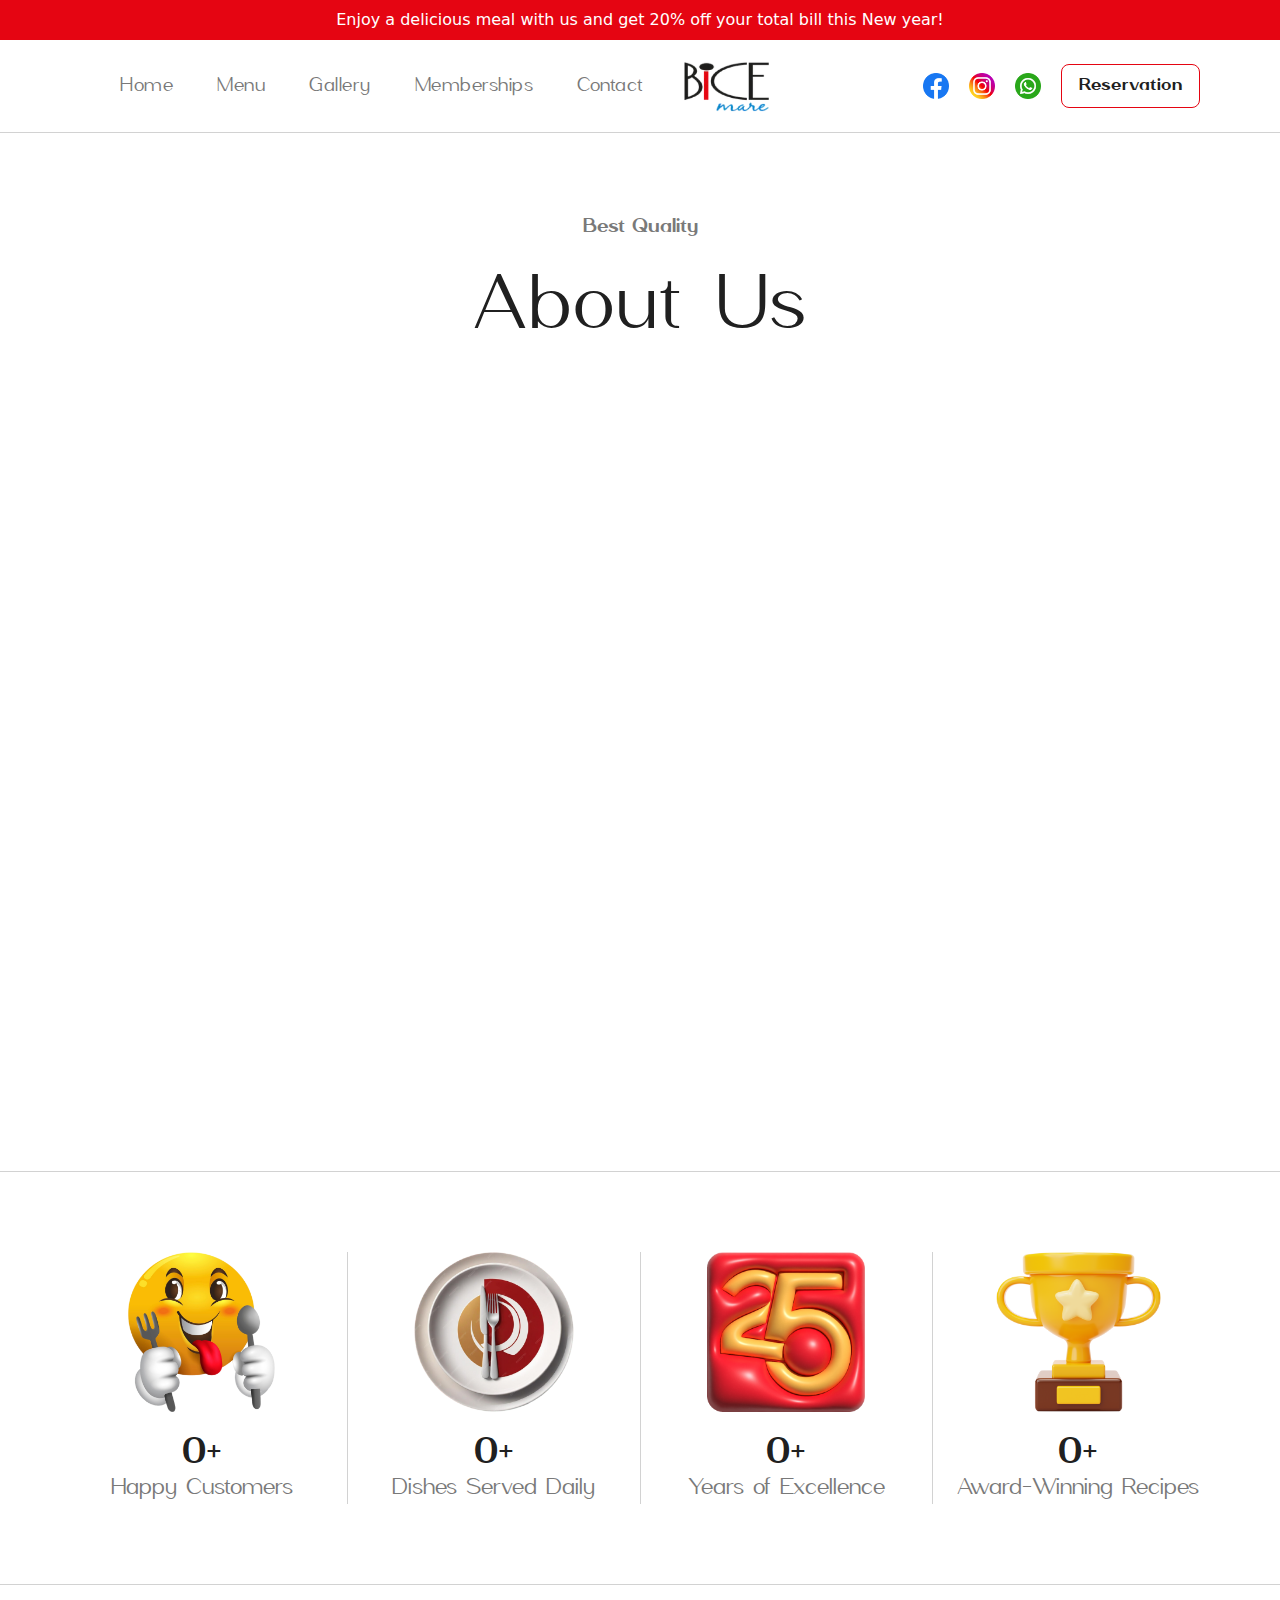
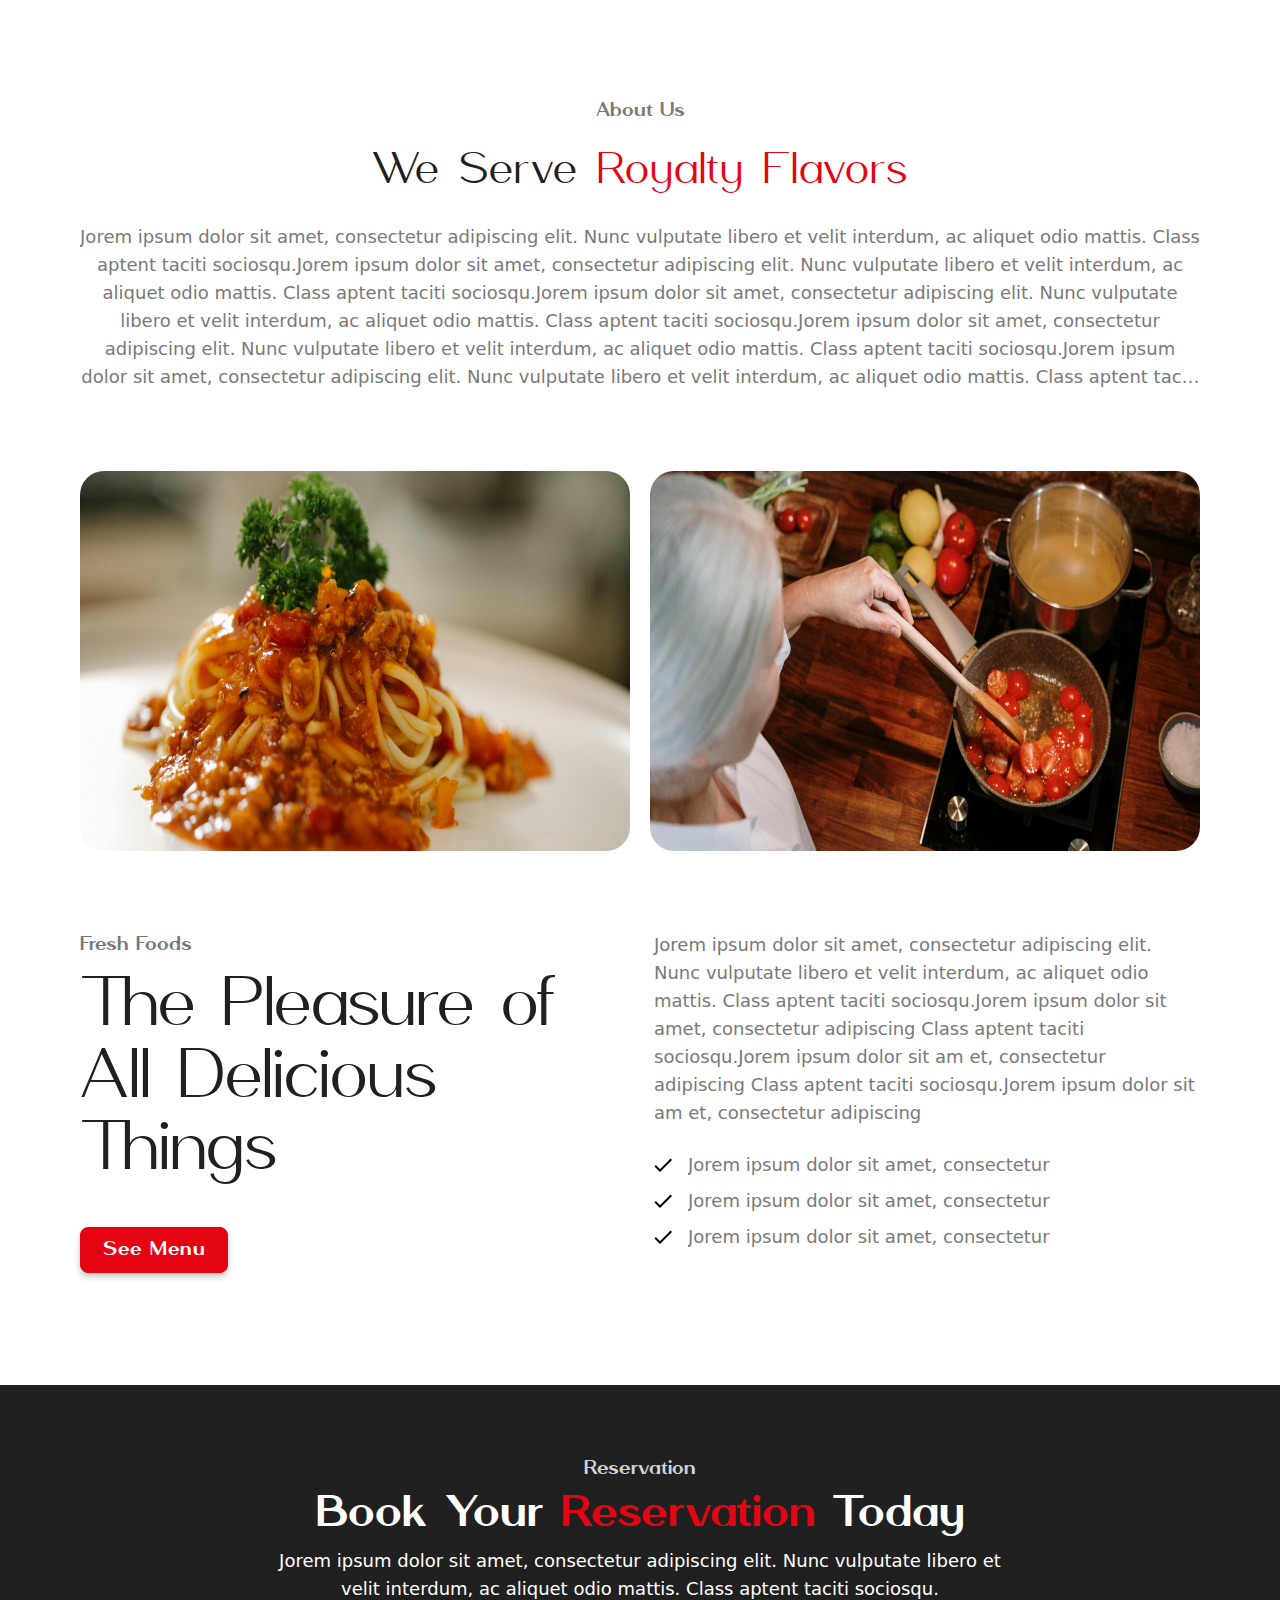
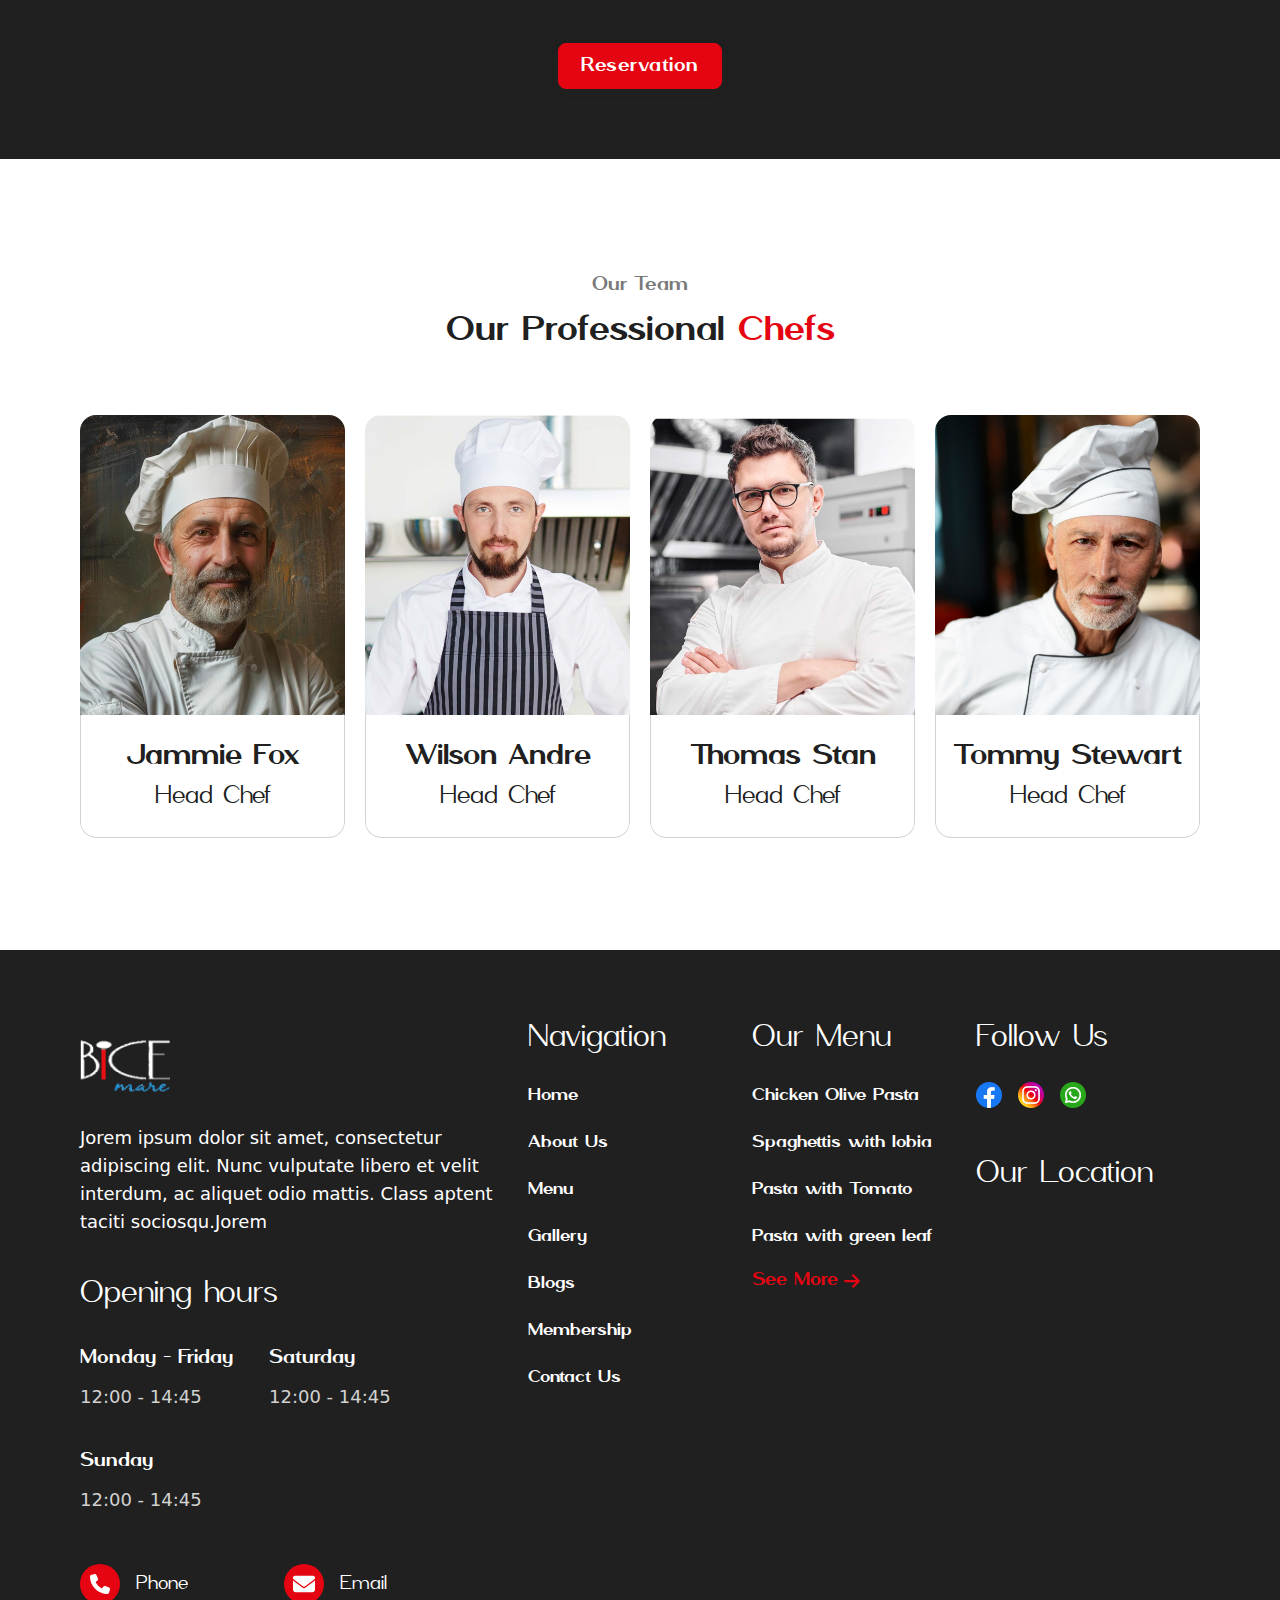
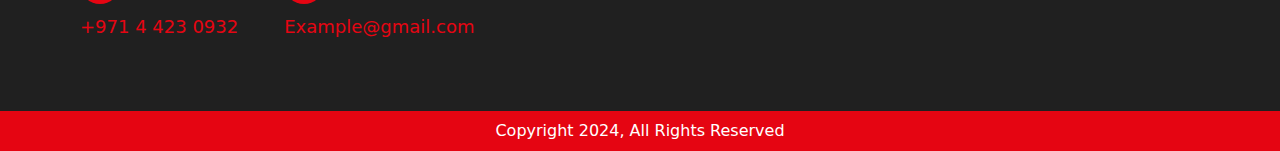
==== commit fc30f18b: "Working on membership design" ====
--- a/src/pages/about-us.html
+++ b/src/pages/about-us.html
@@ -8,67 +8,102 @@
     <title>Gallery</title>
 </head>
 <body>
-    <div class="flex items-center justify-center py-2 font-normal bg-primary text-theme_white font-sans">
-        Enjoy a delicious meal with us and get 20% off your total bill this New year!
+    <div class="py-[10px] bg-primary">
+        <p class="text-center font-normal text-theme_white text-sm sm:text-[16px] font-sans line-clamp-1 px-4">
+            Enjoy a delicious meal with us and get 20% off your total bill this New year!
+        </p>
     </div>
-    <header class="border-b border-grey2 py-5">
-        <div class="max-w-[1700px] mx-auto flex items-center justify-between px-20">
-            <div class="flex items-center gap-20 flex-1">
-                <div class="flex items-center gap-11">
-                    <a href="/" class="text-xl cursor-pointer hover:text-theme_black font-light transition-all text-grey1 tracking-wide">Home</a>
-                    <a href="/src/pages/manu.html" class="text-xl cursor-pointer hover:text-theme_black font-light transition-all text-grey1 tracking-wide">Menu</a>
-                    <a href="/src/pages/gallery.html" class="text-xl cursor-pointer hover:text-theme_black font-light transition-all text-grey1 tracking-wide">Gallery</a>
-                    <a href="/src/pages/membership.html" class="text-xl cursor-pointer hover:text-theme_black font-light transition-all text-grey1 tracking-wide">Memberships</a>
-                    <a href="/src/pages/contact-us.html" class="text-xl cursor-pointer hover:text-theme_black font-light transition-all text-grey1 tracking-wide">Contact</a>
-                </div>
-            </div>
-            <a href="/"><img src="/assets/images/logo.png" class="h-[52px]" alt=""></a>
-            <div class="flex items-center gap-5 flex-1 justify-end">
-                <div class="flex items-center gap-[20px]">
-                    <a href=""><img class="h-[26px]" src="/assets/images/facebook.png" alt=""></a>
-                    <a href=""><img class="h-[26px]" src="/assets/images/instagram.png" alt=""></a>
-                    <a href=""><img class="h-[26px]" src="/assets/images/whatsapp.png" alt=""></a>
-                </div>
-                <button class="border border-primary transition-all hover:bg-primary hover:text-theme_white tracking-wide flex items-center justify-center rounded-lg text-theme_black px-[17px] text-lg py-[7px] cursor-pointer">
-                    Reservation
-                </button>
+    <header class="border-b border-grey2 py-3 sm:py-4 lg:py-5">
+        <div class="max-w-[1700px] mx-auto flex items-center justify-between px-6 sm:px-10 md:px-12 lg:px-20 gap-10 xl:flex-row-reverse">
+            <div class="xl:block hidden flex-1">
+                <div class="flex items-center gap-5 justify-end">
+                    <div class="flex items-center gap-[20px]">
+                        <a href=""><img class="h-[26px]" src="/assets/images/facebook.png" alt=""></a>
+                        <a href=""><img class="h-[26px]" src="/assets/images/instagram.png" alt=""></a>
+                        <a href=""><img class="h-[26px]" src="/assets/images/whatsapp.png" alt=""></a>
+                    </div>
+                    <button class="border border-primary transition-all hover:bg-primary hover:text-theme_white tracking-wide flex items-center justify-center rounded-lg text-theme_black px-[17px] text-lg py-[7px] cursor-pointer">
+                        Reservation
+                    </button>
+                </div>
+            </div>
+            <a href="/"><img src="/assets/images/logo.png" class="h-11 sm:h-[52px]" alt=""></a>
+            <div class="flex-1 hidden lg:block">
+                <div class="flex items-center gap-20">
+                    <div class="flex items-center gap-11">
+                        <a href="/" class="text-xl cursor-pointer hover:text-theme_black font-light transition-all text-grey1 tracking-wide">Home</a>
+                        <a href="./manu.html" class="text-xl cursor-pointer hover:text-theme_black font-light transition-all text-grey1 tracking-wide">Menu</a>
+                        <a href="./gallery.html" class="text-xl cursor-pointer hover:text-theme_black font-light transition-all text-grey1 tracking-wide">Gallery</a>
+                        <a href="./membership.html" class="text-xl cursor-pointer hover:text-theme_black font-light transition-all text-grey1 tracking-wide">Memberships</a>
+                        <a href="./contact-us.html" class="text-xl cursor-pointer hover:text-theme_black font-light transition-all text-grey1 tracking-wide">Contact</a>
+                    </div>
+                </div>
+            </div>
+            <div class="flex items-center gap-5">
+                <div class="hidden sm:block xl:hidden">
+                    <div class="flex items-center justify-end flex-1">
+                        <button class="border border-primary transition-all hover:bg-primary hover:text-theme_white tracking-wide flex items-center justify-center rounded-lg text-theme_black px-[17px] text-lg py-[7px] cursor-pointer">
+                            Reservation
+                        </button>
+                    </div>
+                </div>
+                <div class="lg:hidden block" onclick="open_hamburger()">
+                    <span class="flex items-center justify-center cursor-pointer">
+                        <svg class="fill-[#000] h-6 sm:h-7 w-6 sm:w-7" xmlns="http://www.w3.org/2000/svg" viewBox="0 0 448 512"><path d="M0 96C0 78.3 14.3 64 32 64l384 0c17.7 0 32 14.3 32 32s-14.3 32-32 32L32 128C14.3 128 0 113.7 0 96zM0 256c0-17.7 14.3-32 32-32l384 0c17.7 0 32 14.3 32 32s-14.3 32-32 32L32 288c-17.7 0-32-14.3-32-32zM448 416c0 17.7-14.3 32-32 32L32 448c-17.7 0-32-14.3-32-32s14.3-32 32-32l384 0c17.7 0 32 14.3 32 32z"/></svg>
+                    </span>
+                </div>
             </div>
         </div>
     </header>
-    <section class="pt-20 pb-12 px-20 max-w-[1700px] mx-auto">
-        <p class="text-center text-grey1 text-xl font-normal">Best Quality</p>
-        <h2 class="text-center font-light text-[80px] mt-2 text-theme_black tracking-wide">About Us</h2>
-    </section>
-    <section class="bg-cover bg-center bg-no-repeat w-full h-[600px]" style="background-image: url(/assets/images/aboutusbanner.png);"></section>
-    <section class="mt-40 border-y border-grey2 py-20">
-        <div class="grid grid-cols-4 max-w-[1700px] mx-auto px-20">
-            <div class="flex items-center justify-center flex-col border-r border-grey2">
-                <img src="/assets/images/detail1.png" class="h-40" alt="">
-                <h3 class="text-theme_black font-normal text-[38px] mt-6 flex"><p class="value" akhi="4000">0</p>+</h3>
-                <p class="text-grey1 text-2xl font-light">Happy Customers</p>
-            </div>
-            <div class="flex items-center justify-center flex-col border-r border-grey2">
-                <img src="/assets/images/detail2.png" class="h-40" alt="">
-                <h3 class="text-theme_black font-normal text-[38px] mt-6 flex"><p class="value" akhi="100">0</p>+</h3>
-                <p class="text-grey1 text-2xl font-light">Dishes Served Daily</p>
-            </div>
-            <div class="flex items-center justify-center flex-col border-r border-grey2">
-                <img src="/assets/images/detail3.png" class="h-40" alt="">
-                <h3 class="text-theme_black font-normal text-[38px] mt-6 flex"><p class="value" akhi="25">0</p>+</h3>
-                <p class="text-grey1 text-2xl font-light">Years of Excellence</p>
-            </div>
-            <div class="flex items-center justify-center flex-col">
-                <img src="/assets/images/detail4.png" class="h-40" alt="">
-                <h3 class="text-theme_black font-normal text-[38px] mt-6 flex"><p class="value" akhi="50">0</p>+</h3>
-                <p class="text-grey1 text-2xl font-light">Award-Winning Recipes</p>
-            </div>
-        </div>
-    </section>
-    <section class="max-w-[1700px] mx-auto px-20 py-28 overflow-hidden">
-        <p class="text-center text-grey1 text-xl font-normal">About Us</p>
-        <h2 class="text-center font-normal text-[46px] mt-3 text-theme_black">We Serve <span class="text-primary">Royalty Flavors</span></h2>
-        <p class="mt-4 text-grey1 line-clamp-6 font-light font-sans text-center">Jorem ipsum dolor sit amet, consectetur adipiscing elit. Nunc vulputate libero et velit interdum, ac aliquet odio mattis. Class aptent taciti sociosqu.Jorem ipsum dolor sit amet, consectetur adipiscing elit. Nunc vulputate libero et velit interdum, ac aliquet odio mattis. Class aptent taciti sociosqu.Jorem ipsum dolor sit amet, consectetur adipiscing elit. Nunc vulputate libero et velit interdum, ac aliquet odio mattis. Class aptent taciti sociosqu.Jorem ipsum dolor sit amet, consectetur adipiscing elit. Nunc vulputate libero et velit interdum, ac aliquet odio mattis. Class aptent taciti sociosqu.Jorem ipsum dolor sit amet, consectetur adipiscing elit. Nunc vulputate libero et velit interdum, ac aliquet odio mattis. Class aptent taciti sociosqu.</p>
-        <div class="flex gap-5 mt-20">
+    <section class="pt-20 pb-12 px-6 sm:px-10 md:px-12 lg:px-20 max-w-[1700px] mx-auto">
+        <p class="text-center text-grey1 text-lg sm:text-xl font-normal">Best Quality</p>
+        <h2 class="text-center font-light text-4xl sm:text-6xl md:text-7xl lg:text-[80px] leading-[50px] md:leading-[110px] mt-3 text-theme_black tracking-wide">About Us</h2>
+    </section>
+    <section class="bg-cover bg-center bg-no-repeat w-full h-[480px] sm:h-[560px] md:h-[600px]" style="background-image: url(/assets/images/aboutusbanner.png);"></section>
+    <section class="mt-20 sm:mt-40 border-y border-grey2 py-10 sm:py-12 md:py-20">
+        <div class="flex gap-10 sm:gap-6 max-w-[1700px] mx-auto w-full px-6 sm:px-10 md:px-12 lg:px-20 lg:flex-row flex-col">
+            <div class="flex gap-10 sm:gap-6 flex-1 w-full sm:flex-row flex-col">
+                <div class="flex items-center justify-center flex-col flex-1 w-full">
+                    <img src="/assets/images/detail1.png" class="h-40" alt="">
+                    <h3 class="text-theme_black font-normal text-3xl sm:text-[38px] mt-6 flex items-center justify-center">
+                        <span class="value" akhi="4000">0</span>+
+                    </h3>
+                    <p class="text-grey1 text-lg sm:text-2xl font-light text-center">Happy Customers</p>
+                </div>
+                <div class="w-[1px] bg-grey2 h-auto hidden sm:block"></div>
+                <div class="flex items-center justify-center flex-col flex-1 w-full">
+                    <img src="/assets/images/detail2.png" class="h-40" alt="">
+                    <h3 class="text-theme_black font-normal text-3xl sm:text-[38px] mt-6 flex items-center justify-center">
+                        <span class="value" akhi="100">0</span>+
+                    </h3>
+                    <p class="text-grey1 text-lg sm:text-2xl font-light text-center">Dishes Served Daily</p>
+                </div>
+            </div>
+            <div class="w-[1px] bg-grey2 h-auto hidden lg:block"></div>
+            <div class="flex gap-10 sm:gap-6 flex-1 w-full sm:flex-row flex-col">
+                <div class="flex items-center justify-center flex-col flex-1 w-full">
+                    <img src="/assets/images/detail3.png" class="h-40" alt="">
+                    <h3 class="text-theme_black font-normal text-3xl sm:text-[38px] mt-6 flex items-center justify-center">
+                        <span class="value" akhi="25">0</span>+
+                    </h3>
+                    <p class="text-grey1 text-lg sm:text-2xl font-light text-center">Years of Excellence</p>
+                </div>
+                <div class="w-[1px] bg-grey2 h-auto hidden sm:block"></div>
+                <div class="flex items-center justify-center flex-col flex-1 w-full">
+                    <img src="/assets/images/detail4.png" class="h-40" alt="">
+                    <h3 class="text-theme_black font-normal text-3xl sm:text-[38px] mt-6 flex items-center justify-center">
+                        <span class="value" akhi="50">0</span>+
+                    </h3>
+                    <p class="text-grey1 text-lg sm:text-2xl font-light text-center">Award-Winning Recipes</p>
+                </div>
+            </div>
+        </div>        
+    </section>
+    <section class="max-w-[1700px] mx-auto px-6 sm:px-10 md:px-12 lg:px-20 py-28 overflow-hidden">
+        <p class="text-center text-grey1 text-lg sm:text-xl font-normal">About Us</p>
+        <h2 class="text-center font-light text-3xl md:text-4xl lg:text-[46px] leading-[50px] md:leading-[70px] mt-3 text-theme_black tracking-wide">We Serve <span class="text-primary">Royalty Flavors</span></h2>
+        <p class="mt-4 text-grey1 line-clamp-6 font-light font-sans text-center text-md sm:text-lg">Jorem ipsum dolor sit amet, consectetur adipiscing elit. Nunc vulputate libero et velit interdum, ac aliquet odio mattis. Class aptent taciti sociosqu.Jorem ipsum dolor sit amet, consectetur adipiscing elit. Nunc vulputate libero et velit interdum, ac aliquet odio mattis. Class aptent taciti sociosqu.Jorem ipsum dolor sit amet, consectetur adipiscing elit. Nunc vulputate libero et velit interdum, ac aliquet odio mattis. Class aptent taciti sociosqu.Jorem ipsum dolor sit amet, consectetur adipiscing elit. Nunc vulputate libero et velit interdum, ac aliquet odio mattis. Class aptent taciti sociosqu.Jorem ipsum dolor sit amet, consectetur adipiscing elit. Nunc vulputate libero et velit interdum, ac aliquet odio mattis. Class aptent taciti sociosqu.</p>
+        <div class="flex gap-5 mt-20 flex-col lg:flex-row">
             <div class="h-[380px] flex-1 overflow-hidden rounded-3xl">
                 <img class="h-full w-full" src="/assets/images/about1.png" alt="">
             </div>
@@ -76,16 +111,16 @@
                 <img class="h-full w-full" src="/assets/images/about2.png" alt="">
             </div>
         </div>
-        <div class="mt-20 flex">
+        <div class="mt-20 flex flex-col lg:flex-row gap-10 lg:gap-7">
             <div class="flex-1">
-                <p class="text-grey1 text-xl font-normal">Fresh Foods </p>
-                <h2 class="font-light text-[82px] mt-3 text-theme_black leading-[90px]">The Pleasure of All Delicious Things</h2>
+                <p class="text-grey1 text-lg sm:text-xl font-normal">Fresh Foods </p>
+                <h2 class="font-light text-4xl md:text-6xl lg:text-7xl mt-3 text-theme_black ">The Pleasure of All Delicious Things</h2>
                 <button class="custom_shadow border tracking-wide border-primary flex items-center justify-center rounded-lg px-[22px] text-xl py-[8px] cursor-pointer bg-primary text-theme_white mt-10 font-normal">
                     See Menu
                 </button>
             </div>
             <div class="flex-1">
-                <p class="text-grey1 text-lg font-sans font-light">Jorem ipsum dolor sit amet, consectetur adipiscing elit. Nunc vulputate libero et velit interdum, ac aliquet odio mattis. Class aptent taciti sociosqu.Jorem ipsum dolor sit amet, consectetur adipiscing Class aptent taciti sociosqu.Jorem ipsum dolor sit am   et, consectetur adipiscing Class aptent taciti sociosqu.Jorem ipsum dolor sit am   et, consectetur adipiscing </p>
+                <p class="text-grey1 font-light font-sans text-md sm:text-lg">Jorem ipsum dolor sit amet, consectetur adipiscing elit. Nunc vulputate libero et velit interdum, ac aliquet odio mattis. Class aptent taciti sociosqu.Jorem ipsum dolor sit amet, consectetur adipiscing Class aptent taciti sociosqu.Jorem ipsum dolor sit am   et, consectetur adipiscing Class aptent taciti sociosqu.Jorem ipsum dolor sit am   et, consectetur adipiscing </p>
                 <div class="mt-6">
                     <div class="flex items-center gap-4 mt-2">
                         <span class="flex items-center justify-center">
@@ -93,7 +128,7 @@
                                 <path d="M18 2.00009L6 14.0001L0.5 8.50009L1.91 7.09009L6 11.1701L16.59 0.590088L18 2.00009Z" fill="black"/>
                             </svg>                                
                         </span>
-                        <p class="text-grey1 text-lg font-sans font-light">Jorem ipsum dolor sit amet, consectetur</p>
+                        <p class="text-grey1 text-md sm:text-lg font-sans font-light line-clamp-1">Jorem ipsum dolor sit amet, consectetur</p>
                     </div>
                     <div class="flex items-center gap-4 mt-2">
                         <span class="flex items-center justify-center">
@@ -101,7 +136,7 @@
                                 <path d="M18 2.00009L6 14.0001L0.5 8.50009L1.91 7.09009L6 11.1701L16.59 0.590088L18 2.00009Z" fill="black"/>
                             </svg>                                
                         </span>
-                        <p class="text-grey1 text-lg font-sans font-light">Jorem ipsum dolor sit amet, consectetur</p>
+                        <p class="text-grey1 text-md sm:text-lg font-sans font-light line-clamp-1">Jorem ipsum dolor sit amet, consectetur</p>
                     </div>
                     <div class="flex items-center gap-4 mt-2">
                         <span class="flex items-center justify-center">
@@ -109,59 +144,59 @@
                                 <path d="M18 2.00009L6 14.0001L0.5 8.50009L1.91 7.09009L6 11.1701L16.59 0.590088L18 2.00009Z" fill="black"/>
                             </svg>                                
                         </span>
-                        <p class="text-grey1 text-lg font-sans font-light">Jorem ipsum dolor sit amet, consectetur</p>
-                    </div>
-                </div>
-            </div>
-        </div>
-    </section>
-    <section class="bg-theme_black w-full py-[70px] mt-32">
-        <div class="max-w-[1700px] mx-auto px-20">
-            <p class="text-center text-grey2 text-xl font-normal">Reservation</p>
-            <h2 class="text-center font-normal text-[46px] mt-3 text-theme_white">Book Your <span class="text-primary">Reservation</span> Today</h2>
-            <p class="text-theme_white text-lg text-center font-sans max-w-[730px] mx-auto font-light mt-3">Jorem ipsum dolor sit amet, consectetur adipiscing elit. Nunc vulputate libero et velit interdum, ac aliquet odio mattis. Class aptent taciti sociosqu.</p>
+                        <p class="text-grey1 text-md sm:text-lg font-sans font-light line-clamp-1">Jorem ipsum dolor sit amet, consectetur</p>
+                    </div>
+                </div>
+            </div>
+        </div>
+    </section>
+    <section class="bg-theme_black w-full py-[70px]">
+        <div class="max-w-[1700px] mx-auto px-6 sm:px-10 md:px-12 lg:px-20">
+            <p class="text-center text-grey2 text-lg sm:text-xl font-normal">Reservation</p>
+            <h2 class="text-center font-normal text-3xl sm:text-4xl md:text-[46px] mt-3 text-theme_white">Book Your <span class="text-primary">Reservation</span> Today</h2>
+            <p class="text-theme_white text-md sm:text-lg text-center font-sans max-w-[730px] mx-auto font-light mt-3">Jorem ipsum dolor sit amet, consectetur adipiscing elit. Nunc vulputate libero et velit interdum, ac aliquet odio mattis. Class aptent taciti sociosqu.</p>
             <button class="custom_shadow border tracking-wide border-primary flex items-center justify-center rounded-lg px-[22px] text-xl py-[8px] cursor-pointer bg-primary text-theme_white mx-auto mt-10 font-normal">
                 Reservation
             </button>
         </div>
     </section>
-    <section class="max-w-[1700px] mx-auto px-20 py-28 overflow-hidden">
-        <p class="text-center text-grey1 text-xl font-normal">Our Team</p>
-        <h2 class="text-center font-normal text-[46px] mt-3 text-theme_black">Our Professional <span class="text-primary">Chefs</span></h2>
-        <div class="grid grid-cols-4 gap-5 mt-16">
+    <section class="max-w-[1700px] mx-auto px-6 sm:px-10 md:px-12 lg:px-20 py-28 overflow-hidden">
+        <p class="text-center text-grey1 text-lg sm:text-xl font-normal">Our Team</p>
+        <h2 class="text-center font-normal text-3xl sm:text-4xl md:text-[46px mt-3 text-theme_black">Our Professional <span class="text-primary">Chefs</span></h2>
+        <div class="grid grid-cols-1 sm:grid-cols-2 md:grid-cols-3 xl:grid-cols-4 gap-5 mt-16">
             <div class="rounded-2xl overflow-hidden">
                 <div class="bg-cover bg-no-repeat bg-center h-[300px] w-full" style="background-image: url(/assets/images/chef1.png);"></div>
                 <div class="border border-grey2 flex flex-col items-center justify-center px-2 py-6 border-t-0 rounded-bl-2xl rounded-br-2xl">
-                    <h4 class="text-3xl font-normal text-theme_black">Jammie Fox</h4>
-                    <p class="text-theme_black font-light text-[26px] mt-1">Head Chef</p>
+                    <h4 class="text-xl text-center sm:text-2xl md:text-3xl font-normal text-theme_black">Jammie Fox</h4>
+                    <p class="text-theme_black font-light text-xl text-center sm:text-2xl md:text-[26px] mt-[6px]">Head Chef</p>
                 </div>
             </div>
             <div class="rounded-2xl overflow-hidden">
                 <div class="bg-cover bg-no-repeat bg-center h-[300px] w-full" style="background-image: url(/assets/images/chef2.png);"></div>
                 <div class="border border-grey2 flex flex-col items-center justify-center px-2 py-6 border-t-0 rounded-bl-2xl rounded-br-2xl">
-                    <h4 class="text-3xl font-normal text-theme_black">Wilson Andre</h4>
-                    <p class="text-theme_black font-light text-[26px] mt-1">Head Chef</p>
+                    <h4 class="text-xl text-center sm:text-2xl md:text-3xl font-normal text-theme_black">Wilson Andre</h4>
+                    <p class="text-theme_black font-light text-xl text-center sm:text-2xl md:text-[26px] mt-[6px]">Head Chef</p>
                 </div>
             </div>
             <div class="rounded-2xl overflow-hidden">
                 <div class="bg-cover bg-no-repeat bg-center h-[300px] w-full" style="background-image: url(/assets/images/chef3.png);"></div>
                 <div class="border border-grey2 flex flex-col items-center justify-center px-2 py-6 border-t-0 rounded-bl-2xl rounded-br-2xl">
-                    <h4 class="text-3xl font-normal text-theme_black">Thomas Stan</h4>
-                    <p class="text-theme_black font-light text-[26px] mt-1">Head Chef</p>
+                    <h4 class="text-xl text-center sm:text-2xl md:text-3xl font-normal text-theme_black">Thomas Stan</h4>
+                    <p class="text-theme_black font-light text-xl text-center sm:text-2xl md:text-[26px] mt-[6px]">Head Chef</p>
                 </div>
             </div>
             <div class="rounded-2xl overflow-hidden">
                 <div class="bg-cover bg-no-repeat bg-center h-[300px] w-full" style="background-image: url(/assets/images/chef4.png);"></div>
                 <div class="border border-grey2 flex flex-col items-center justify-center px-2 py-6 border-t-0 rounded-bl-2xl rounded-br-2xl">
-                    <h4 class="text-3xl font-normal text-theme_black">Tommy Stewart</h4>
-                    <p class="text-theme_black font-light text-[26px] mt-1">Head Chef</p>
+                    <h4 class="text-xl text-center sm:text-2xl md:text-3xl font-normal text-theme_black">Tommy Stewart</h4>
+                    <p class="text-theme_black font-light text-xl text-center sm:text-2xl md:text-[26px] mt-[6px]">Head Chef</p>
                 </div>
             </div>
         </div>
     </section>
     <footer class="bg-theme_black w-full py-10 md:py-14 lg:py-[70px]">
         <div class="max-w-[1700px] mx-auto px-6 sm:px-10 md:px-12 lg:px-20 grid grid-cols-1 sm:grid-cols-2 md:grid-cols-3 xl:grid-cols-5 gap-12 xl:gap-0 ">
-            <div class="sm:col-span-2 xl:pr-8">
+            <div class="col-span-2 xl:pr-8">
                 <a href="/"><img src="/assets/images/logo_white.png" class="h-[90px]" alt=""></a>
                 <p class="text-theme_white text-[15px] sm:text-md md:text-lg mt-[14px] font-sans font-light">Jorem ipsum dolor sit amet, consectetur adipiscing elit. Nunc vulputate libero et velit interdum, ac aliquet odio mattis. Class aptent taciti sociosqu.Jorem</p>
                 <div class="mt-[40px]">
@@ -227,17 +262,17 @@
                     </div>
                 </div>
             </div>
-            <div>
+            <div class="col-span-2 xl:col-span-1">
                 <h3 class="text-2xl sm:text-3xl md:text-[32px] font-light text-theme_white">Follow Us</h3>
                 <div class="flex items-center gap-[16px] mt-[26px]">
                     <a href=""><img class="h-[26px]" src="/assets/images/facebook.png" alt=""></a>
                     <a href=""><img class="h-[26px]" src="/assets/images/instagram.png" alt=""></a>
                     <a href=""><img class="h-[26px]" src="/assets/images/whatsapp.png" alt=""></a>
                 </div>
-                <h3 class="text-2xl sm:text-3xl md:text-[32px] font-light text-theme_white mt-[22px]">Our Location</h3>
+                <h3 class="text-2xl sm:text-3xl md:text-[32px] font-light text-theme_white mt-12">Our Location</h3>
                 <div class="mt-[22px]">
                     <div class="w-full flex-1">
-                        <iframe class="rounded-[18px] w-full h-[180px]" src="https://www.google.com/maps/embed?pb=!1m18!1m12!1m3!1d3610.2398459680885!2d55.2739340759969!3d25.19513283178314!2m3!1f0!2f0!3f0!3m2!1i1024!2i768!4f13.1!3m3!1m2!1s0x3e5f68299ccbf28d%3A0x93d89847470ba3e0!2sBice%20Mare%20Restaurant!5e0!3m2!1sen!2s!4v1723538823325!5m2!1sen!2s" style="border:0;" allowfullscreen="" loading="lazy" referrerpolicy="no-referrer-when-downgrade"></iframe>
+                        <iframe class="rounded-[18px] w-full h-[200px] sm:h-[230px] xl:h-[180px]" src="https://www.google.com/maps/embed?pb=!1m18!1m12!1m3!1d3610.2398459680885!2d55.2739340759969!3d25.19513283178314!2m3!1f0!2f0!3f0!3m2!1i1024!2i768!4f13.1!3m3!1m2!1s0x3e5f68299ccbf28d%3A0x93d89847470ba3e0!2sBice%20Mare%20Restaurant!5e0!3m2!1sen!2s!4v1723538823325!5m2!1sen!2s" style="border:0;" allowfullscreen="" loading="lazy" referrerpolicy="no-referrer-when-downgrade"></iframe>
                     </div>
                 </div>
             </div>
@@ -249,6 +284,42 @@
         </p>
     </div>
 
+    <!-- All Popups -->
+    
+    <section class="hidden h-[100vh] w-full bg-theme_black/60 fixed inset-0" id="main_hamburger">
+        <div class="flex items-center justify-end h-full w-full">
+            <div class="max-w-96 w-[83%] bg-theme_white h-full">
+                <div class="flex items-center justify-end p-6">
+                    <span class="flex items-center justify-center cursor-pointer" onclick="close_hamburger()">
+                        <svg class="fill-[#202020] h-7 w-7" xmlns="http://www.w3.org/2000/svg" viewBox="0 0 384 512"><path d="M342.6 150.6c12.5-12.5 12.5-32.8 0-45.3s-32.8-12.5-45.3 0L192 210.7 86.6 105.4c-12.5-12.5-32.8-12.5-45.3 0s-12.5 32.8 0 45.3L146.7 256 41.4 361.4c-12.5 12.5-12.5 32.8 0 45.3s32.8 12.5 45.3 0L192 301.3 297.4 406.6c12.5 12.5 32.8 12.5 45.3 0s12.5-32.8 0-45.3L237.3 256 342.6 150.6z"/></svg>
+                    </span>
+                </div>
+                <div class="w-full flex flex-col gap-[6px]">
+                    <div class="px-5 py-3 hover:bg-primary hover:text-theme_white transition-all cursor-pointer">
+                        Home
+                    </div>
+                    <div class="px-5 py-3 hover:bg-primary hover:text-theme_white transition-all cursor-pointer ">
+                        Menu
+                    </div>
+                    <div class="px-5 py-3 hover:bg-primary hover:text-theme_white transition-all cursor-pointer ">
+                        Gallery
+                    </div>
+                    <div class="px-5 py-3 hover:bg-primary hover:text-theme_white transition-all cursor-pointer ">
+                        Memberships
+                    </div>
+                    <div class="px-5 py-3 hover:bg-primary hover:text-theme_white transition-all cursor-pointer ">
+                        Contact
+                    </div>
+                    <div class="p-4">
+                        <button class="border border-primary transition-all bg-primary text-theme_white tracking-wide flex items-center justify-center rounded-lg px-[17px] text-lg py-[7px] cursor-pointer">
+                            Reservation
+                        </button>
+                    </div>
+                </div>
+            </div>
+        </div>
+    </section>
+
     <script src="/src/app.js"></script>
 </body>
 </html>--- a/src/output.css
+++ b/src/output.css
@@ -632,6 +632,10 @@
   margin-bottom: 8rem;
 }
 
+.mb-5 {
+  margin-bottom: 1.25rem;
+}
+
 .mt-1 {
   margin-top: 0.25rem;
 }
@@ -664,6 +668,10 @@
   margin-top: 5rem;
 }
 
+.mt-24 {
+  margin-top: 6rem;
+}
+
 .mt-3 {
   margin-top: 0.75rem;
 }
@@ -700,10 +708,6 @@
   margin-top: 1.5rem;
 }
 
-.mt-60 {
-  margin-top: 15rem;
-}
-
 .mt-7 {
   margin-top: 1.75rem;
 }
@@ -772,24 +776,8 @@
   margin-top: 7px;
 }
 
-.mt-\[90px\] {
-  margin-top: 90px;
-}
-
 .mt-\[9px\] {
   margin-top: 9px;
-}
-
-.mt-24 {
-  margin-top: 6rem;
-}
-
-.mb-3 {
-  margin-bottom: 0.75rem;
-}
-
-.mb-5 {
-  margin-bottom: 1.25rem;
 }
 
 .line-clamp-1 {
@@ -854,10 +842,18 @@
   height: 2.75rem;
 }
 
+.h-12 {
+  height: 3rem;
+}
+
 .h-14 {
   height: 3.5rem;
 }
 
+.h-28 {
+  height: 7rem;
+}
+
 .h-32 {
   height: 8rem;
 }
@@ -870,14 +866,14 @@
   height: 1.5rem;
 }
 
+.h-60 {
+  height: 15rem;
+}
+
 .h-7 {
   height: 1.75rem;
 }
 
-.h-72 {
-  height: 18rem;
-}
-
 .h-96 {
   height: 24rem;
 }
@@ -890,14 +886,18 @@
   height: 150px;
 }
 
-.h-\[180px\] {
-  height: 180px;
-}
-
 .h-\[18px\] {
   height: 18px;
 }
 
+.h-\[19px\] {
+  height: 19px;
+}
+
+.h-\[200px\] {
+  height: 200px;
+}
+
 .h-\[22px\] {
   height: 22px;
 }
@@ -906,6 +906,10 @@
   height: 26px;
 }
 
+.h-\[290px\] {
+  height: 290px;
+}
+
 .h-\[300px\] {
   height: 300px;
 }
@@ -930,6 +934,10 @@
   height: 420px;
 }
 
+.h-\[480px\] {
+  height: 480px;
+}
+
 .h-\[52px\] {
   height: 52px;
 }
@@ -942,56 +950,24 @@
   height: 600px;
 }
 
-.h-\[620px\] {
-  height: 620px;
-}
-
 .h-\[90px\] {
   height: 90px;
 }
 
+.h-auto {
+  height: auto;
+}
+
 .h-full {
   height: 100%;
 }
 
-.h-\[500px\] {
-  height: 500px;
-}
-
-.h-\[480px\] {
-  height: 480px;
-}
-
-.h-auto {
-  height: auto;
-}
-
-.h-64 {
-  height: 16rem;
-}
-
-.h-60 {
-  height: 15rem;
-}
-
-.h-\[400px\] {
-  height: 400px;
-}
-
-.h-\[350px\] {
-  height: 350px;
-}
-
-.h-\[290px\] {
-  height: 290px;
-}
-
-.h-12 {
-  height: 3rem;
-}
-
-.max-h-40 {
-  max-height: 10rem;
+.w-12 {
+  width: 3rem;
+}
+
+.w-28 {
+  width: 7rem;
 }
 
 .w-32 {
@@ -1014,6 +990,14 @@
   width: 18px;
 }
 
+.w-\[19px\] {
+  width: 19px;
+}
+
+.w-\[1px\] {
+  width: 1px;
+}
+
 .w-\[22px\] {
   width: 22px;
 }
@@ -1042,12 +1026,8 @@
   width: 100%;
 }
 
-.w-\[1px\] {
-  width: 1px;
-}
-
-.w-12 {
-  width: 3rem;
+.w-\[700px\] {
+  width: 700px;
 }
 
 .max-w-96 {
@@ -1073,10 +1053,6 @@
 .max-w-max {
   max-width: -moz-max-content;
   max-width: max-content;
-}
-
-.max-w-\[400px\] {
-  max-width: 400px;
 }
 
 .flex-1 {
@@ -1123,6 +1099,10 @@
   grid-template-columns: repeat(1, minmax(0, 1fr));
 }
 
+.grid-cols-2 {
+  grid-template-columns: repeat(2, minmax(0, 1fr));
+}
+
 .grid-cols-3 {
   grid-template-columns: repeat(3, minmax(0, 1fr));
 }
@@ -1131,14 +1111,18 @@
   grid-template-columns: repeat(4, minmax(0, 1fr));
 }
 
-.grid-cols-2 {
-  grid-template-columns: repeat(2, minmax(0, 1fr));
+.flex-row {
+  flex-direction: row;
 }
 
 .flex-col {
   flex-direction: column;
 }
 
+.flex-col-reverse {
+  flex-direction: column-reverse;
+}
+
 .flex-wrap {
   flex-wrap: wrap;
 }
@@ -1239,24 +1223,8 @@
   gap: 6px;
 }
 
-.gap-16 {
-  gap: 4rem;
-}
-
 .gap-7 {
   gap: 1.75rem;
-}
-
-.gap-28 {
-  gap: 7rem;
-}
-
-.gap-6 {
-  gap: 1.5rem;
-}
-
-.gap-9 {
-  gap: 2.25rem;
 }
 
 .gap-x-\[20px\] {
@@ -1272,6 +1240,14 @@
   overflow: hidden;
 }
 
+.overflow-x-auto {
+  overflow-x: auto;
+}
+
+.whitespace-nowrap {
+  white-space: nowrap;
+}
+
 .rounded-2xl {
   border-radius: 1rem;
 }
@@ -1300,6 +1276,10 @@
   border-bottom-left-radius: 1.5rem;
 }
 
+.rounded-bl-\[22px\] {
+  border-bottom-left-radius: 22px;
+}
+
 .rounded-bl-\[30px\] {
   border-bottom-left-radius: 30px;
 }
@@ -1316,12 +1296,20 @@
   border-bottom-right-radius: 100px;
 }
 
+.rounded-br-\[80px\] {
+  border-bottom-right-radius: 80px;
+}
+
 .rounded-tl-\[100px\] {
   border-top-left-radius: 100px;
 }
 
-.rounded-tr-3xl {
-  border-top-right-radius: 1.5rem;
+.rounded-tl-\[80px\] {
+  border-top-left-radius: 80px;
+}
+
+.rounded-tr-\[22px\] {
+  border-top-right-radius: 22px;
 }
 
 .rounded-tr-\[30px\] {
@@ -1341,16 +1329,16 @@
   border-bottom-width: 1px;
 }
 
-.border-l-0 {
-  border-left-width: 0px;
-}
-
 .border-r {
   border-right-width: 1px;
 }
 
 .border-t-0 {
   border-top-width: 0px;
+}
+
+.border-t {
+  border-top-width: 1px;
 }
 
 .border-\[\#D2D2D2\] {
@@ -1373,6 +1361,11 @@
   border-color: rgb(255 255 255 / var(--tw-border-opacity));
 }
 
+.bg-grey2 {
+  --tw-bg-opacity: 1;
+  background-color: rgb(210 210 210 / var(--tw-bg-opacity));
+}
+
 .bg-primary {
   --tw-bg-opacity: 1;
   background-color: rgb(229 5 18 / var(--tw-bg-opacity));
@@ -1396,11 +1389,6 @@
   background-color: rgb(255 255 255 / var(--tw-bg-opacity));
 }
 
-.bg-grey2 {
-  --tw-bg-opacity: 1;
-  background-color: rgb(210 210 210 / var(--tw-bg-opacity));
-}
-
 .bg-cover {
   background-size: cover;
 }
@@ -1442,44 +1430,24 @@
      object-fit: cover;
 }
 
+.p-4 {
+  padding: 1rem;
+}
+
+.p-5 {
+  padding: 1.25rem;
+}
+
 .p-6 {
   padding: 1.5rem;
 }
 
-.p-\[28px\] {
-  padding: 28px;
-}
-
-.p-\[50px\] {
-  padding: 50px;
+.p-7 {
+  padding: 1.75rem;
 }
 
 .p-\[5px\] {
   padding: 5px;
-}
-
-.p-4 {
-  padding: 1rem;
-}
-
-.p-8 {
-  padding: 2rem;
-}
-
-.p-7 {
-  padding: 1.75rem;
-}
-
-.p-5 {
-  padding: 1.25rem;
-}
-
-.p-12 {
-  padding: 3rem;
-}
-
-.p-10 {
-  padding: 2.5rem;
 }
 
 .px-10 {
@@ -1547,6 +1515,11 @@
   padding-bottom: 2.5rem;
 }
 
+.py-12 {
+  padding-top: 3rem;
+  padding-bottom: 3rem;
+}
+
 .py-14 {
   padding-top: 3.5rem;
   padding-bottom: 3.5rem;
@@ -1572,9 +1545,9 @@
   padding-bottom: 0.75rem;
 }
 
-.py-5 {
-  padding-top: 1.25rem;
-  padding-bottom: 1.25rem;
+.py-4 {
+  padding-top: 1rem;
+  padding-bottom: 1rem;
 }
 
 .py-6 {
@@ -1607,35 +1580,32 @@
   padding-bottom: 7px;
 }
 
-.py-\[80px\] {
-  padding-top: 80px;
-  padding-bottom: 80px;
-}
-
 .py-\[8px\] {
   padding-top: 8px;
   padding-bottom: 8px;
 }
 
-.py-\[90px\] {
-  padding-top: 90px;
-  padding-bottom: 90px;
-}
-
 .px-3 {
   padding-left: 0.75rem;
   padding-right: 0.75rem;
 }
 
-.py-12 {
-  padding-top: 3rem;
-  padding-bottom: 3rem;
+.pb-10 {
+  padding-bottom: 2.5rem;
+}
+
+.pb-11 {
+  padding-bottom: 2.75rem;
 }
 
 .pb-12 {
   padding-bottom: 3rem;
 }
 
+.pb-16 {
+  padding-bottom: 4rem;
+}
+
 .pb-32 {
   padding-bottom: 8rem;
 }
@@ -1644,10 +1614,18 @@
   padding-right: 1.25rem;
 }
 
+.pt-10 {
+  padding-top: 2.5rem;
+}
+
 .pt-20 {
   padding-top: 5rem;
 }
 
+.pt-4 {
+  padding-top: 1rem;
+}
+
 .pt-\[18px\] {
   padding-top: 18px;
 }
@@ -1656,24 +1634,8 @@
   padding-top: 6px;
 }
 
-.pb-10 {
-  padding-bottom: 2.5rem;
-}
-
-.pt-8 {
-  padding-top: 2rem;
-}
-
-.pt-10 {
-  padding-top: 2.5rem;
-}
-
-.pb-16 {
-  padding-bottom: 4rem;
-}
-
-.pt-4 {
-  padding-top: 1rem;
+.pt-\[70px\] {
+  padding-top: 70px;
 }
 
 .text-center {
@@ -1694,6 +1656,11 @@
   line-height: 2.25rem;
 }
 
+.text-4xl {
+  font-size: 2.25rem;
+  line-height: 2.5rem;
+}
+
 .text-\[15px\] {
   font-size: 15px;
 }
@@ -1716,10 +1683,6 @@
 
 .text-\[38px\] {
   font-size: 38px;
-}
-
-.text-\[42px\] {
-  font-size: 42px;
 }
 
 .text-\[46px\] {
@@ -1749,11 +1712,6 @@
   line-height: 1.75rem;
 }
 
-.text-4xl {
-  font-size: 2.25rem;
-  line-height: 2.5rem;
-}
-
 .font-light {
   font-weight: 300;
 }
@@ -1768,26 +1726,6 @@
 
 .leading-\[90px\] {
   line-height: 90px;
-}
-
-.leading-\[98px\] {
-  line-height: 98px;
-}
-
-.leading-\[110px\] {
-  line-height: 110px;
-}
-
-.leading-\[60px\] {
-  line-height: 60px;
-}
-
-.leading-\[70px\] {
-  line-height: 70px;
-}
-
-.leading-\[40px\] {
-  line-height: 40px;
 }
 
 .tracking-wide {
@@ -1850,12 +1788,8 @@
 }
 
 @media (min-width: 640px) {
-  .sm\:col-span-2 {
-    grid-column: span 2 / span 2;
-  }
-
-  .sm\:mt-32 {
-    margin-top: 8rem;
+  .sm\:mt-0 {
+    margin-top: 0px;
   }
 
   .sm\:mt-28 {
@@ -1866,14 +1800,14 @@
     margin-top: 10rem;
   }
 
+  .sm\:mt-60 {
+    margin-top: 15rem;
+  }
+
   .sm\:mt-\[90px\] {
     margin-top: 90px;
   }
 
-  .sm\:mt-0 {
-    margin-top: 0px;
-  }
-
   .sm\:block {
     display: block;
   }
@@ -1882,20 +1816,24 @@
     height: 1.75rem;
   }
 
+  .sm\:h-72 {
+    height: 18rem;
+  }
+
+  .sm\:h-\[230px\] {
+    height: 230px;
+  }
+
+  .sm\:h-\[320px\] {
+    height: 320px;
+  }
+
   .sm\:h-\[52px\] {
     height: 52px;
   }
 
   .sm\:h-\[560px\] {
     height: 560px;
-  }
-
-  .sm\:h-72 {
-    height: 18rem;
-  }
-
-  .sm\:h-\[320px\] {
-    height: 320px;
   }
 
   .sm\:h-\[56px\] {
@@ -1944,36 +1882,28 @@
     align-items: center;
   }
 
-  .sm\:justify-center {
-    justify-content: center;
+  .sm\:gap-28 {
+    gap: 7rem;
+  }
+
+  .sm\:gap-6 {
+    gap: 1.5rem;
   }
 
   .sm\:gap-\[46px\] {
     gap: 46px;
   }
 
-  .sm\:gap-28 {
-    gap: 7rem;
-  }
-
-  .sm\:gap-6 {
-    gap: 1.5rem;
-  }
-
-  .sm\:gap-0 {
-    gap: 0px;
-  }
-
   .sm\:border-r {
     border-right-width: 1px;
   }
 
+  .sm\:p-6 {
+    padding: 1.5rem;
+  }
+
   .sm\:p-8 {
     padding: 2rem;
-  }
-
-  .sm\:p-6 {
-    padding: 1.5rem;
   }
 
   .sm\:px-10 {
@@ -1981,28 +1911,33 @@
     padding-right: 2.5rem;
   }
 
+  .sm\:px-8 {
+    padding-left: 2rem;
+    padding-right: 2rem;
+  }
+
+  .sm\:py-12 {
+    padding-top: 3rem;
+    padding-bottom: 3rem;
+  }
+
+  .sm\:py-16 {
+    padding-top: 4rem;
+    padding-bottom: 4rem;
+  }
+
   .sm\:py-4 {
     padding-top: 1rem;
     padding-bottom: 1rem;
   }
 
-  .sm\:px-8 {
-    padding-left: 2rem;
-    padding-right: 2rem;
-  }
-
-  .sm\:py-12 {
-    padding-top: 3rem;
-    padding-bottom: 3rem;
-  }
-
-  .sm\:py-16 {
-    padding-top: 4rem;
-    padding-bottom: 4rem;
-  }
-
   .sm\:pt-12 {
     padding-top: 3rem;
+  }
+
+  .sm\:text-2xl {
+    font-size: 1.5rem;
+    line-height: 2rem;
   }
 
   .sm\:text-3xl {
@@ -2010,8 +1945,30 @@
     line-height: 2.25rem;
   }
 
+  .sm\:text-4xl {
+    font-size: 2.25rem;
+    line-height: 2.5rem;
+  }
+
+  .sm\:text-6xl {
+    font-size: 3.75rem;
+    line-height: 1;
+  }
+
+  .sm\:text-\[15px\] {
+    font-size: 15px;
+  }
+
   .sm\:text-\[16px\] {
     font-size: 16px;
+  }
+
+  .sm\:text-\[26px\] {
+    font-size: 26px;
+  }
+
+  .sm\:text-\[38px\] {
+    font-size: 38px;
   }
 
   .sm\:text-lg {
@@ -2024,39 +1981,24 @@
     line-height: 1.75rem;
   }
 
-  .sm\:text-6xl {
-    font-size: 3.75rem;
-    line-height: 1;
-  }
-
-  .sm\:text-4xl {
-    font-size: 2.25rem;
-    line-height: 2.5rem;
-  }
-
-  .sm\:text-2xl {
-    font-size: 1.5rem;
-    line-height: 2rem;
-  }
-
-  .sm\:text-\[38px\] {
-    font-size: 38px;
-  }
-
-  .sm\:text-\[26px\] {
-    font-size: 26px;
-  }
-
-  .sm\:text-\[15px\] {
-    font-size: 15px;
-  }
-
   .sm\:font-light {
     font-weight: 300;
   }
 }
 
 @media (min-width: 768px) {
+  .md\:col-span-2 {
+    grid-column: span 2 / span 2;
+  }
+
+  .md\:mb-0 {
+    margin-bottom: 0px;
+  }
+
+  .md\:mt-60 {
+    margin-top: 15rem;
+  }
+
   .md\:mt-\[11px\] {
     margin-top: 11px;
   }
@@ -2065,44 +2007,69 @@
     margin-top: 6px;
   }
 
-  .md\:mt-60 {
-    margin-top: 15rem;
-  }
-
-  .md\:mt-40 {
-    margin-top: 10rem;
-  }
-
-  .md\:mb-0 {
-    margin-bottom: 0px;
+  .md\:h-32 {
+    height: 8rem;
+  }
+
+  .md\:h-\[22px\] {
+    height: 22px;
+  }
+
+  .md\:h-\[350px\] {
+    height: 350px;
+  }
+
+  .md\:h-\[420px\] {
+    height: 420px;
   }
 
   .md\:h-\[620px\] {
     height: 620px;
   }
 
-  .md\:h-\[350px\] {
-    height: 350px;
+  .md\:h-\[600px\] {
+    height: 600px;
+  }
+
+  .md\:w-32 {
+    width: 8rem;
+  }
+
+  .md\:w-\[22px\] {
+    width: 22px;
   }
 
   .md\:grid-cols-3 {
     grid-template-columns: repeat(3, minmax(0, 1fr));
   }
 
-  .md\:grid-cols-2 {
-    grid-template-columns: repeat(2, minmax(0, 1fr));
-  }
-
-  .md\:flex-row {
-    flex-direction: row;
-  }
-
-  .md\:border-r {
-    border-right-width: 1px;
+  .md\:gap-6 {
+    gap: 1.5rem;
+  }
+
+  .md\:rounded-bl-\[30px\] {
+    border-bottom-left-radius: 30px;
+  }
+
+  .md\:rounded-br-\[100px\] {
+    border-bottom-right-radius: 100px;
+  }
+
+  .md\:rounded-tl-\[100px\] {
+    border-top-left-radius: 100px;
+  }
+
+  .md\:rounded-tr-\[30px\] {
+    border-top-right-radius: 30px;
   }
 
   .md\:p-8 {
     padding: 2rem;
+  }
+
+  .md\:px-10 {
+    padding-left: 2.5rem;
+    padding-right: 2.5rem;
   }
 
   .md\:px-12 {
@@ -2110,14 +2077,19 @@
     padding-right: 3rem;
   }
 
+  .md\:px-7 {
+    padding-left: 1.75rem;
+    padding-right: 1.75rem;
+  }
+
   .md\:py-14 {
     padding-top: 3.5rem;
     padding-bottom: 3.5rem;
   }
 
-  .md\:px-10 {
-    padding-left: 2.5rem;
-    padding-right: 2.5rem;
+  .md\:py-16 {
+    padding-top: 4rem;
+    padding-bottom: 4rem;
   }
 
   .md\:py-20 {
@@ -2125,14 +2097,9 @@
     padding-bottom: 5rem;
   }
 
-  .md\:py-\[90px\] {
-    padding-top: 90px;
-    padding-bottom: 90px;
-  }
-
-  .md\:py-16 {
-    padding-top: 4rem;
-    padding-bottom: 4rem;
+  .md\:py-5 {
+    padding-top: 1.25rem;
+    padding-bottom: 1.25rem;
   }
 
   .md\:py-\[70px\] {
@@ -2148,12 +2115,30 @@
     padding-top: 5rem;
   }
 
+  .md\:text-2xl {
+    font-size: 1.5rem;
+    line-height: 2rem;
+  }
+
+  .md\:text-7xl {
+    font-size: 4.5rem;
+    line-height: 1;
+  }
+
   .md\:text-\[19px\] {
     font-size: 19px;
   }
 
+  .md\:text-\[26px\] {
+    font-size: 26px;
+  }
+
   .md\:text-\[32px\] {
     font-size: 32px;
+  }
+
+  .md\:text-\[46px\] {
+    font-size: 46px;
   }
 
   .md\:text-lg {
@@ -2166,13 +2151,14 @@
     line-height: 1.75rem;
   }
 
-  .md\:text-7xl {
-    font-size: 4.5rem;
+  .md\:text-4xl {
+    font-size: 2.25rem;
+    line-height: 2.5rem;
+  }
+
+  .md\:text-6xl {
+    font-size: 3.75rem;
     line-height: 1;
-  }
-
-  .md\:text-\[46px\] {
-    font-size: 46px;
   }
 
   .md\:text-3xl {
@@ -2180,13 +2166,16 @@
     line-height: 2.25rem;
   }
 
-  .md\:text-2xl {
-    font-size: 1.5rem;
-    line-height: 2rem;
-  }
-
   .md\:leading-\[110px\] {
     line-height: 110px;
+  }
+
+  .md\:leading-\[80px\] {
+    line-height: 80px;
+  }
+
+  .md\:leading-\[70px\] {
+    line-height: 70px;
   }
 }
 
@@ -2195,6 +2184,10 @@
     margin-top: 12rem;
   }
 
+  .lg\:mt-24 {
+    margin-top: 6rem;
+  }
+
   .lg\:block {
     display: block;
   }
@@ -2207,34 +2200,22 @@
     display: none;
   }
 
+  .lg\:h-\[390px\] {
+    height: 390px;
+  }
+
   .lg\:h-auto {
     height: auto;
   }
 
-  .lg\:h-\[390px\] {
-    height: 390px;
-  }
-
-  .lg\:max-w-\[320px\] {
-    max-width: 320px;
-  }
-
-  .lg\:flex-1 {
-    flex: 1 1 0%;
-  }
-
-  .lg\:grid-cols-4 {
-    grid-template-columns: repeat(4, minmax(0, 1fr));
+  .lg\:grid-cols-2 {
+    grid-template-columns: repeat(2, minmax(0, 1fr));
   }
 
   .lg\:grid-cols-3 {
     grid-template-columns: repeat(3, minmax(0, 1fr));
   }
 
-  .lg\:grid-cols-2 {
-    grid-template-columns: repeat(2, minmax(0, 1fr));
-  }
-
   .lg\:flex-row {
     flex-direction: row;
   }
@@ -2243,20 +2224,25 @@
     justify-content: flex-end;
   }
 
+  .lg\:gap-7 {
+    gap: 1.75rem;
+  }
+
+  .lg\:gap-x-\[20px\] {
+    -moz-column-gap: 20px;
+         column-gap: 20px;
+  }
+
+  .lg\:gap-y-\[30px\] {
+    row-gap: 30px;
+  }
+
+  .lg\:rounded-bl-\[0px\] {
+    border-bottom-left-radius: 0px;
+  }
+
   .lg\:rounded-tr-3xl {
     border-top-right-radius: 1.5rem;
-  }
-
-  .lg\:rounded-bl-3xl {
-    border-bottom-left-radius: 1.5rem;
-  }
-
-  .lg\:rounded-bl-\[0px\] {
-    border-bottom-left-radius: 0px;
-  }
-
-  .lg\:border-r {
-    border-right-width: 1px;
   }
 
   .lg\:border-l-0 {
@@ -2295,24 +2281,37 @@
     padding-bottom: 90px;
   }
 
-  .lg\:text-\[80px\] {
-    font-size: 80px;
-  }
-
   .lg\:text-3xl {
     font-size: 1.875rem;
     line-height: 2.25rem;
   }
 
+  .lg\:text-\[80px\] {
+    font-size: 80px;
+  }
+
   .lg\:text-lg {
     font-size: 1.125rem;
     line-height: 1.75rem;
   }
+
+  .lg\:text-\[46px\] {
+    font-size: 46px;
+  }
+
+  .lg\:text-7xl {
+    font-size: 4.5rem;
+    line-height: 1;
+  }
 }
 
 @media (min-width: 1280px) {
-  .xl\:mt-60 {
-    margin-top: 15rem;
+  .xl\:col-span-1 {
+    grid-column: span 1 / span 1;
+  }
+
+  .xl\:mt-48 {
+    margin-top: 12rem;
   }
 
   .xl\:block {
@@ -2323,18 +2322,22 @@
     display: none;
   }
 
+  .xl\:h-\[180px\] {
+    height: 180px;
+  }
+
+  .xl\:grid-cols-3 {
+    grid-template-columns: repeat(3, minmax(0, 1fr));
+  }
+
+  .xl\:grid-cols-4 {
+    grid-template-columns: repeat(4, minmax(0, 1fr));
+  }
+
   .xl\:grid-cols-5 {
     grid-template-columns: repeat(5, minmax(0, 1fr));
   }
 
-  .xl\:grid-cols-4 {
-    grid-template-columns: repeat(4, minmax(0, 1fr));
-  }
-
-  .xl\:grid-cols-3 {
-    grid-template-columns: repeat(3, minmax(0, 1fr));
-  }
-
   .xl\:flex-row {
     flex-direction: row;
   }
@@ -2347,21 +2350,12 @@
     justify-content: flex-end;
   }
 
-  .xl\:justify-between {
-    justify-content: space-between;
-  }
-
   .xl\:gap-0 {
     gap: 0px;
   }
 
   .xl\:p-12 {
     padding: 3rem;
-  }
-
-  .xl\:px-10 {
-    padding-left: 2.5rem;
-    padding-right: 2.5rem;
   }
 
   .xl\:py-14 {
--- a/assets/css/custom.css
+++ b/assets/css/custom.css
@@ -23,9 +23,18 @@
     box-shadow: 0px 4px 6px #26262640;
 }
 
-.swiper2 .swiper-slide-next{
-    transform: scale(1.2) !important;
+@media (max-width: 1024px) {
+    .swiper2 .swiper-slide-active{
+        transform: scale(1.2) !important;
+    }
 }
+
+@media (min-width: 1024px) {
+    .swiper2 .swiper-slide-next{
+        transform: scale(1.2) !important;
+    }
+}
+
 
 .custom_rotate{
     transform: rotate(180deg) !important;
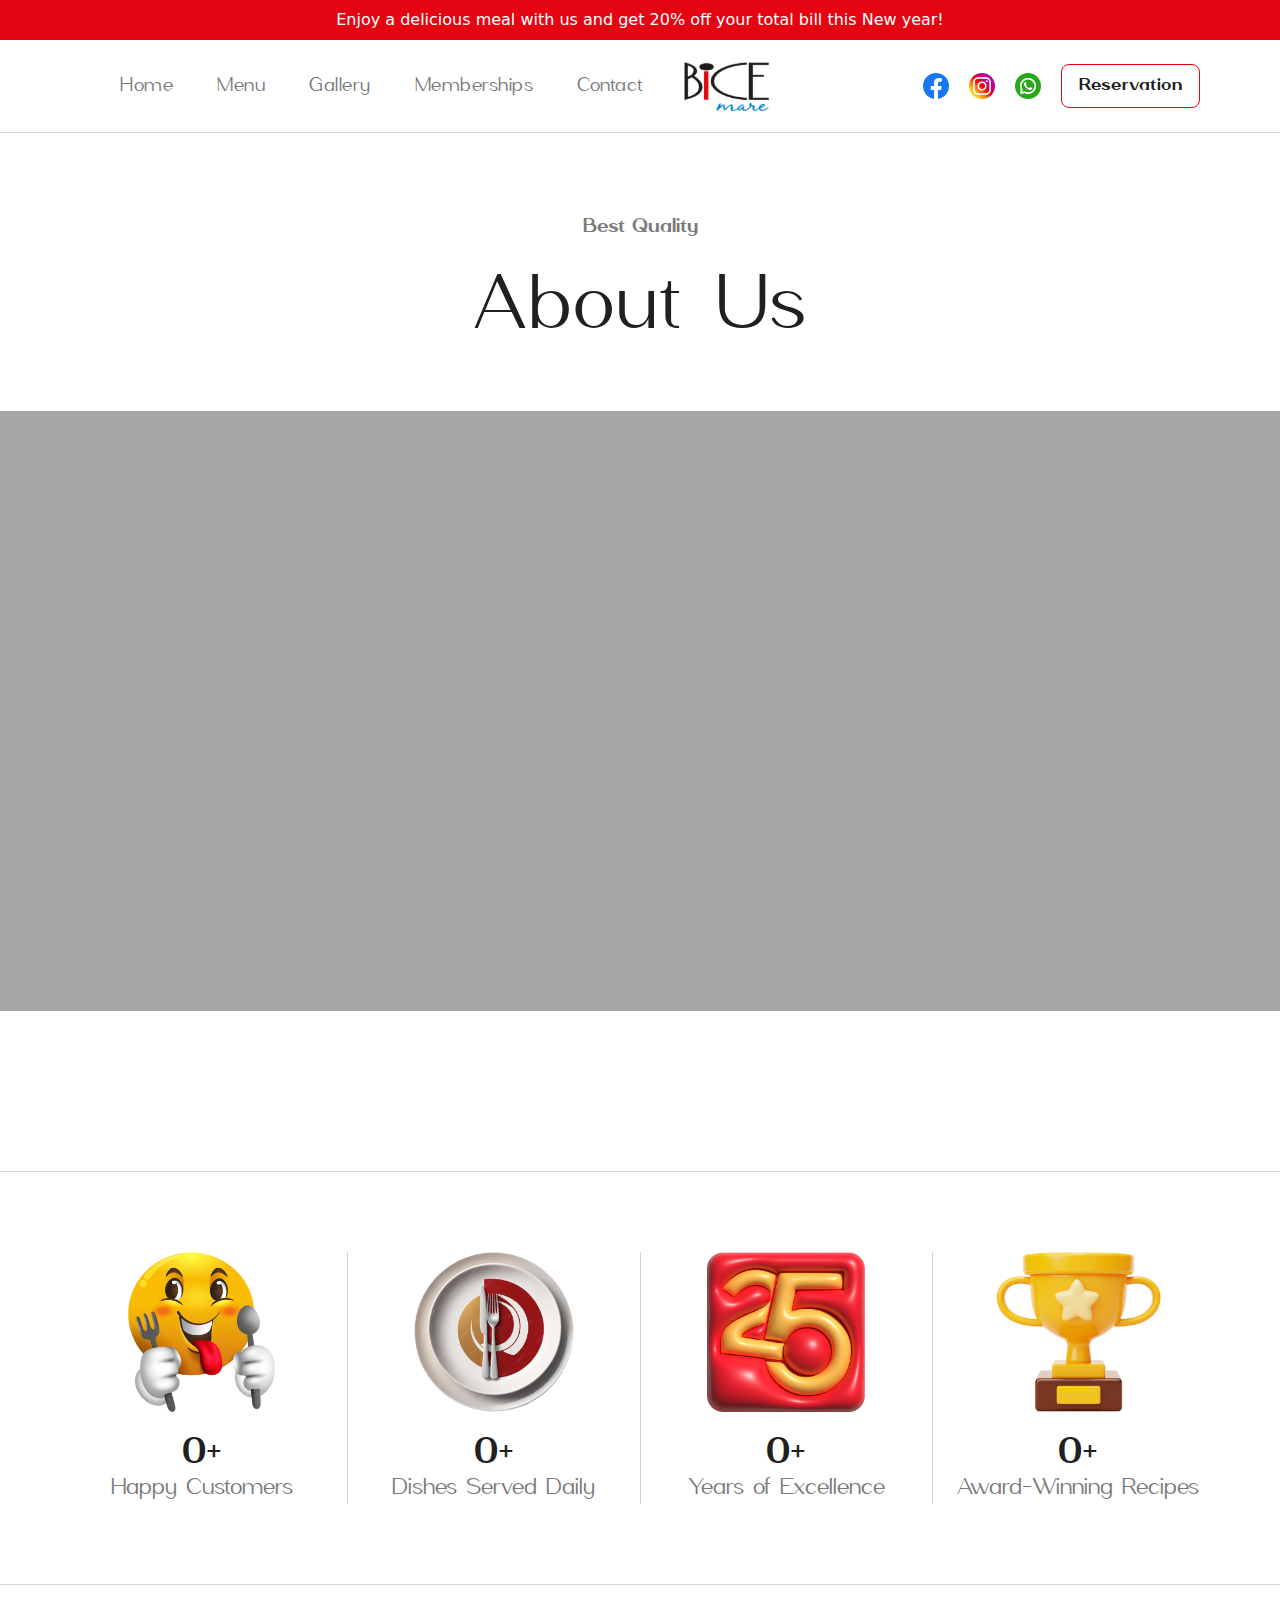
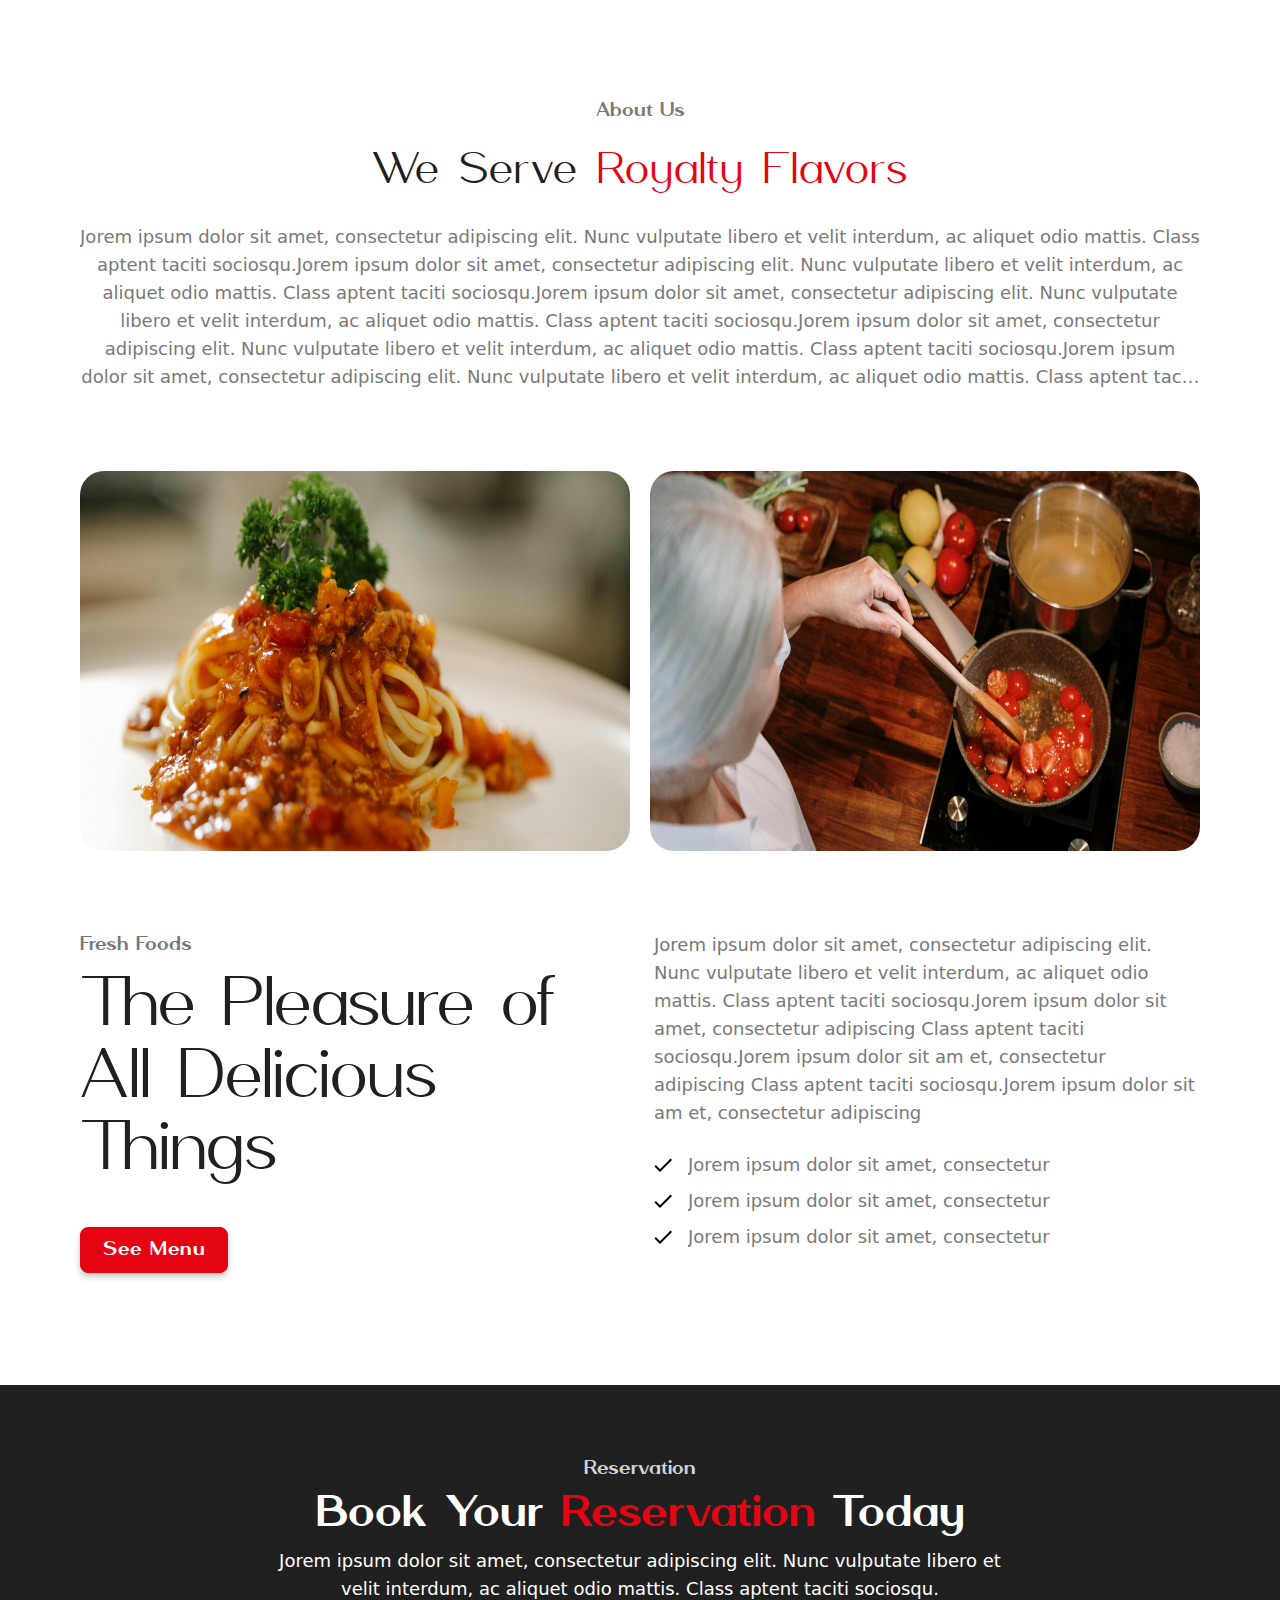
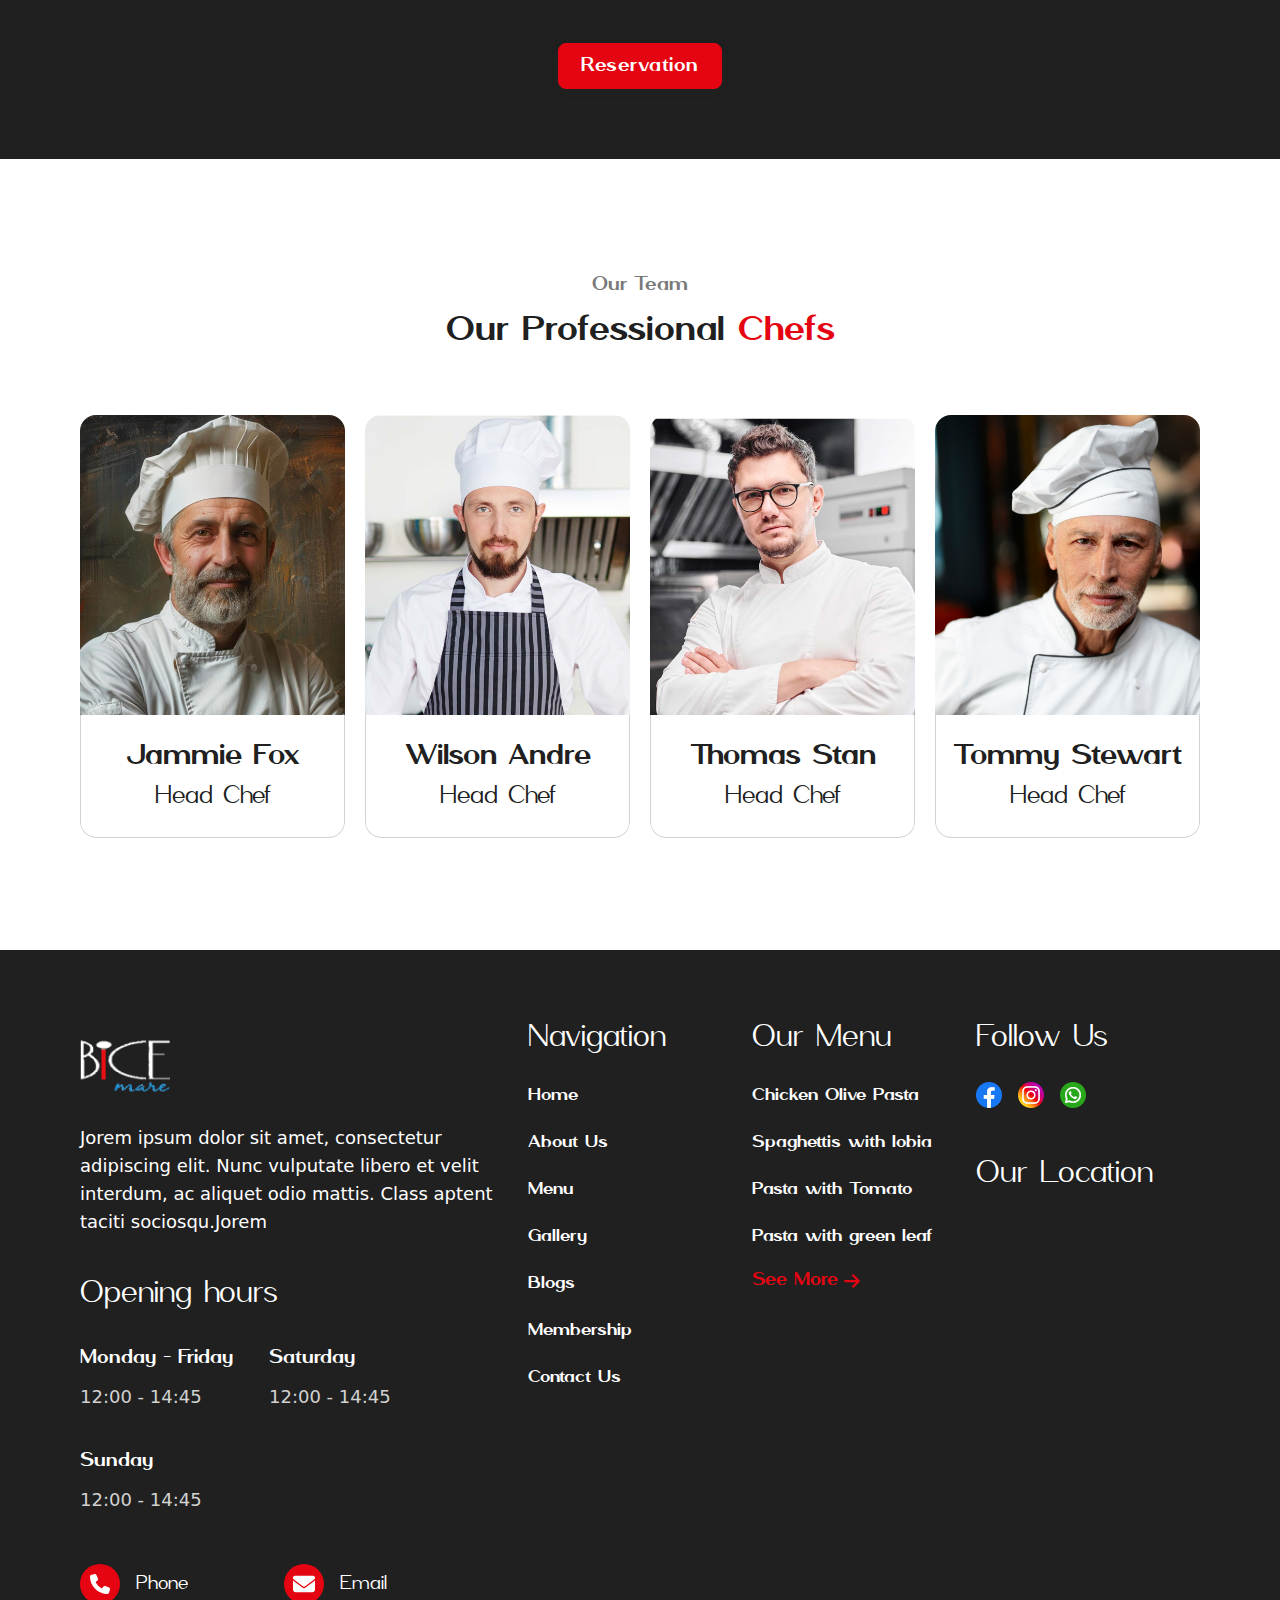
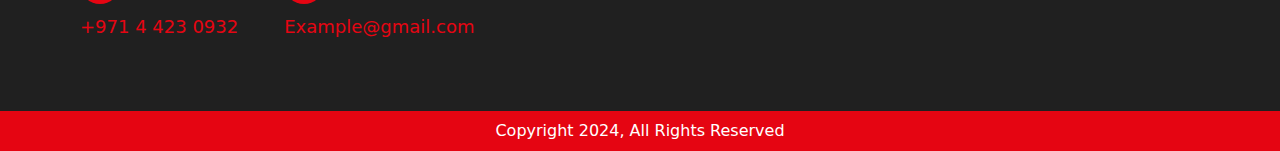
==== commit a9db042c: "working on layout .." ====
--- a/src/pages/about-us.html
+++ b/src/pages/about-us.html
@@ -13,7 +13,7 @@
             Enjoy a delicious meal with us and get 20% off your total bill this New year!
         </p>
     </div>
-    <header class="border-b border-grey2 py-3 sm:py-4 lg:py-5">
+    <header class="border-b border-grey2 py-3 sm:py-4 lg:py-5 sticky top-0 z-40 bg-theme_white">
         <div class="max-w-[1700px] mx-auto flex items-center justify-between px-6 sm:px-10 md:px-12 lg:px-20 gap-10 xl:flex-row-reverse">
             <div class="xl:block hidden flex-1">
                 <div class="flex items-center gap-5 justify-end">
@@ -22,9 +22,9 @@
                         <a href=""><img class="h-[26px]" src="/assets/images/instagram.png" alt=""></a>
                         <a href=""><img class="h-[26px]" src="/assets/images/whatsapp.png" alt=""></a>
                     </div>
-                    <button class="border border-primary transition-all hover:bg-primary hover:text-theme_white tracking-wide flex items-center justify-center rounded-lg text-theme_black px-[17px] text-lg py-[7px] cursor-pointer">
+                    <a href="./contact-us.html" class="border max-w-max border-primary transition-all hover:bg-primary hover:text-theme_white tracking-wide flex items-center justify-center rounded-lg text-theme_black px-[17px] text-lg py-[7px] cursor-pointer">
                         Reservation
-                    </button>
+                    </a>
                 </div>
             </div>
             <a href="/"><img src="/assets/images/logo.png" class="h-11 sm:h-[52px]" alt=""></a>
@@ -42,9 +42,9 @@
             <div class="flex items-center gap-5">
                 <div class="hidden sm:block xl:hidden">
                     <div class="flex items-center justify-end flex-1">
-                        <button class="border border-primary transition-all hover:bg-primary hover:text-theme_white tracking-wide flex items-center justify-center rounded-lg text-theme_black px-[17px] text-lg py-[7px] cursor-pointer">
+                        <a href="./contact-us.html" class="border max-w-max border-primary transition-all hover:bg-primary hover:text-theme_white tracking-wide flex items-center justify-center rounded-lg text-theme_black px-[17px] text-lg py-[7px] cursor-pointer">
                             Reservation
-                        </button>
+                        </a>
                     </div>
                 </div>
                 <div class="lg:hidden block" onclick="open_hamburger()">
@@ -59,7 +59,9 @@
         <p class="text-center text-grey1 text-lg sm:text-xl font-normal">Best Quality</p>
         <h2 class="text-center font-light text-4xl sm:text-6xl md:text-7xl lg:text-[80px] leading-[50px] md:leading-[110px] mt-3 text-theme_black tracking-wide">About Us</h2>
     </section>
-    <section class="bg-cover bg-center bg-no-repeat w-full h-[480px] sm:h-[560px] md:h-[600px]" style="background-image: url(/assets/images/aboutusbanner.png);"></section>
+    <section class="bg-cover bg-center bg-no-repeat w-full h-[480px] sm:h-[560px] md:h-[600px]" style="background-image: url(/assets/images/aboutusbanner.png);">
+        <div class="h-full w-full bg-theme_black/40 "></div>
+    </section>
     <section class="mt-20 sm:mt-40 border-y border-grey2 py-10 sm:py-12 md:py-20">
         <div class="flex gap-10 sm:gap-6 max-w-[1700px] mx-auto w-full px-6 sm:px-10 md:px-12 lg:px-20 lg:flex-row flex-col">
             <div class="flex gap-10 sm:gap-6 flex-1 w-full sm:flex-row flex-col">
@@ -155,9 +157,9 @@
             <p class="text-center text-grey2 text-lg sm:text-xl font-normal">Reservation</p>
             <h2 class="text-center font-normal text-3xl sm:text-4xl md:text-[46px] mt-3 text-theme_white">Book Your <span class="text-primary">Reservation</span> Today</h2>
             <p class="text-theme_white text-md sm:text-lg text-center font-sans max-w-[730px] mx-auto font-light mt-3">Jorem ipsum dolor sit amet, consectetur adipiscing elit. Nunc vulputate libero et velit interdum, ac aliquet odio mattis. Class aptent taciti sociosqu.</p>
-            <button class="custom_shadow border tracking-wide border-primary flex items-center justify-center rounded-lg px-[22px] text-xl py-[8px] cursor-pointer bg-primary text-theme_white mx-auto mt-10 font-normal">
+            <a href="./contact-us.html" class="custom_shadow max-w-max border tracking-wide border-primary flex items-center justify-center rounded-lg px-[22px] text-xl py-[8px] cursor-pointer bg-primary text-theme_white mx-auto mt-10 font-normal">
                 Reservation
-            </button>
+            </a>
         </div>
     </section>
     <section class="max-w-[1700px] mx-auto px-6 sm:px-10 md:px-12 lg:px-20 py-28 overflow-hidden">
@@ -256,10 +258,10 @@
                     <p class="mt-[19px] text-[15px] sm:text-md md:text-lg text-theme_white cursor-pointer">Spaghettis with lobia </p>
                     <p class="mt-[19px] text-[15px] sm:text-md md:text-lg text-theme_white cursor-pointer">Pasta with Tomato</p>
                     <p class="mt-[19px] text-[15px] sm:text-md md:text-lg text-theme_white cursor-pointer">Pasta with green leaf</p>
-                    <div class="flex items-center gap-[5px] mt-[16px]">
+                    <a href="./manu.html" class="flex items-center gap-[5px] mt-[16px]">
                         <p class="text-primary text-lg md:text-[19px] cursor-pointer">See More</p>
                         <svg class="fill-primary h-[18px] w-[18px]" xmlns="http://www.w3.org/2000/svg" viewBox="0 0 448 512"><path d="M438.6 278.6c12.5-12.5 12.5-32.8 0-45.3l-160-160c-12.5-12.5-32.8-12.5-45.3 0s-12.5 32.8 0 45.3L338.8 224 32 224c-17.7 0-32 14.3-32 32s14.3 32 32 32l306.7 0L233.4 393.4c-12.5 12.5-12.5 32.8 0 45.3s32.8 12.5 45.3 0l160-160z"/></svg>                              
-                    </div>
+                    </a>
                 </div>
             </div>
             <div class="col-span-2 xl:col-span-1">
@@ -286,7 +288,7 @@
 
     <!-- All Popups -->
     
-    <section class="hidden h-[100vh] w-full bg-theme_black/60 fixed inset-0" id="main_hamburger">
+    <section class="hidden h-[100vh] w-full bg-theme_black/60 fixed inset-0 z-50" id="main_hamburger">
         <div class="flex items-center justify-end h-full w-full">
             <div class="max-w-96 w-[83%] bg-theme_white h-full">
                 <div class="flex items-center justify-end p-6">
@@ -295,25 +297,25 @@
                     </span>
                 </div>
                 <div class="w-full flex flex-col gap-[6px]">
-                    <div class="px-5 py-3 hover:bg-primary hover:text-theme_white transition-all cursor-pointer">
+                    <a href="/" class="px-5 py-3 hover:bg-secondry text-theme_black transition-all cursor-pointer">
                         Home
-                    </div>
-                    <div class="px-5 py-3 hover:bg-primary hover:text-theme_white transition-all cursor-pointer ">
+                    </a>
+                    <a href="./manu.html" class="px-5 py-3 hover:bg-secondry text-theme_black transition-all cursor-pointer ">
                         Menu
-                    </div>
-                    <div class="px-5 py-3 hover:bg-primary hover:text-theme_white transition-all cursor-pointer ">
+                    </a>
+                    <a href="./gallery.html" class="px-5 py-3 hover:bg-secondry text-theme_black transition-all cursor-pointer ">
                         Gallery
-                    </div>
-                    <div class="px-5 py-3 hover:bg-primary hover:text-theme_white transition-all cursor-pointer ">
+                    </a>
+                    <a href="./membership.html" class="px-5 py-3 hover:bg-secondry text-theme_black transition-all cursor-pointer ">
                         Memberships
-                    </div>
-                    <div class="px-5 py-3 hover:bg-primary hover:text-theme_white transition-all cursor-pointer ">
+                    </a>
+                    <a href="./contact-us.html" class="px-5 py-3 hover:bg-secondry text-theme_black transition-all cursor-pointer ">
                         Contact
-                    </div>
+                    </a>
                     <div class="p-4">
-                        <button class="border border-primary transition-all bg-primary text-theme_white tracking-wide flex items-center justify-center rounded-lg px-[17px] text-lg py-[7px] cursor-pointer">
+                        <a href="./contact-us.html" class="border max-w-max border-primary transition-all bg-primary text-theme_white tracking-wide flex items-center justify-center rounded-lg px-[17px] text-lg py-[7px] cursor-pointer">
                             Reservation
-                        </button>
+                        </a>
                     </div>
                 </div>
             </div>
--- a/src/output.css
+++ b/src/output.css
@@ -566,6 +566,10 @@
   position: relative;
 }
 
+.sticky {
+  position: sticky;
+}
+
 .inset-0 {
   inset: 0px;
 }
@@ -574,6 +578,10 @@
   bottom: 0px;
 }
 
+.bottom-10 {
+  bottom: 2.5rem;
+}
+
 .left-0 {
   left: 0px;
 }
@@ -594,8 +602,36 @@
   top: 0px;
 }
 
+.top-12 {
+  top: 3rem;
+}
+
 .top-5 {
   top: 1.25rem;
+}
+
+.-top-\[22px\] {
+  top: -22px;
+}
+
+.right-\[12px\] {
+  right: 12px;
+}
+
+.right-\[22px\] {
+  right: 22px;
+}
+
+.bottom-\[14px\] {
+  bottom: 14px;
+}
+
+.bottom-\[22px\] {
+  bottom: 22px;
+}
+
+.bottom-\[24px\] {
+  bottom: 24px;
 }
 
 .z-0 {
@@ -676,34 +712,14 @@
   margin-top: 0.75rem;
 }
 
-.mt-32 {
-  margin-top: 8rem;
-}
-
-.mt-36 {
-  margin-top: 9rem;
-}
-
 .mt-4 {
   margin-top: 1rem;
 }
 
-.mt-40 {
-  margin-top: 10rem;
-}
-
-.mt-48 {
-  margin-top: 12rem;
-}
-
 .mt-5 {
   margin-top: 1.25rem;
 }
 
-.mt-56 {
-  margin-top: 14rem;
-}
-
 .mt-6 {
   margin-top: 1.5rem;
 }
@@ -720,6 +736,10 @@
   margin-top: 10px;
 }
 
+.mt-\[110px\] {
+  margin-top: 110px;
+}
+
 .mt-\[11px\] {
   margin-top: 11px;
 }
@@ -728,10 +748,6 @@
   margin-top: 14px;
 }
 
-.mt-\[160px\] {
-  margin-top: 160px;
-}
-
 .mt-\[16px\] {
   margin-top: 16px;
 }
@@ -778,6 +794,10 @@
 
 .mt-\[9px\] {
   margin-top: 9px;
+}
+
+.mb-20 {
+  margin-bottom: 5rem;
 }
 
 .line-clamp-1 {
@@ -794,6 +814,13 @@
   -webkit-line-clamp: 2;
 }
 
+.line-clamp-3 {
+  overflow: hidden;
+  display: -webkit-box;
+  -webkit-box-orient: vertical;
+  -webkit-line-clamp: 3;
+}
+
 .line-clamp-5 {
   overflow: hidden;
   display: -webkit-box;
@@ -850,14 +877,14 @@
   height: 3.5rem;
 }
 
+.h-24 {
+  height: 6rem;
+}
+
 .h-28 {
   height: 7rem;
 }
 
-.h-32 {
-  height: 8rem;
-}
-
 .h-40 {
   height: 10rem;
 }
@@ -882,10 +909,18 @@
   height: 100vh;
 }
 
+.h-\[14px\] {
+  height: 14px;
+}
+
 .h-\[150px\] {
   height: 150px;
 }
 
+.h-\[180px\] {
+  height: 180px;
+}
+
 .h-\[18px\] {
   height: 18px;
 }
@@ -898,6 +933,10 @@
   height: 200px;
 }
 
+.h-\[220px\] {
+  height: 220px;
+}
+
 .h-\[22px\] {
   height: 22px;
 }
@@ -906,10 +945,6 @@
   height: 26px;
 }
 
-.h-\[290px\] {
-  height: 290px;
-}
-
 .h-\[300px\] {
   height: 300px;
 }
@@ -922,18 +957,10 @@
   height: 380px;
 }
 
-.h-\[390px\] {
-  height: 390px;
-}
-
 .h-\[40px\] {
   height: 40px;
 }
 
-.h-\[420px\] {
-  height: 420px;
-}
-
 .h-\[480px\] {
   height: 480px;
 }
@@ -942,12 +969,8 @@
   height: 52px;
 }
 
-.h-\[56px\] {
-  height: 56px;
-}
-
-.h-\[600px\] {
-  height: 600px;
+.h-\[620px\] {
+  height: 620px;
 }
 
 .h-\[90px\] {
@@ -970,10 +993,6 @@
   width: 7rem;
 }
 
-.w-32 {
-  width: 8rem;
-}
-
 .w-6 {
   width: 1.5rem;
 }
@@ -986,6 +1005,10 @@
   width: 1.75rem;
 }
 
+.w-\[14px\] {
+  width: 14px;
+}
+
 .w-\[18px\] {
   width: 18px;
 }
@@ -1006,8 +1029,8 @@
   width: 40px;
 }
 
-.w-\[56px\] {
-  width: 56px;
+.w-\[440px\] {
+  width: 440px;
 }
 
 .w-\[74\%\] {
@@ -1022,14 +1045,14 @@
   width: 83%;
 }
 
+.w-\[84\%\] {
+  width: 84%;
+}
+
 .w-full {
   width: 100%;
 }
 
-.w-\[700px\] {
-  width: 700px;
-}
-
 .max-w-96 {
   max-width: 24rem;
 }
@@ -1048,6 +1071,10 @@
 
 .max-w-\[730px\] {
   max-width: 730px;
+}
+
+.max-w-\[950px\] {
+  max-width: 950px;
 }
 
 .max-w-max {
@@ -1064,25 +1091,14 @@
   transform: translate(var(--tw-translate-x), var(--tw-translate-y)) rotate(var(--tw-rotate)) skewX(var(--tw-skew-x)) skewY(var(--tw-skew-y)) scaleX(var(--tw-scale-x)) scaleY(var(--tw-scale-y));
 }
 
-.-translate-y-24 {
-  --tw-translate-y: -6rem;
+.-translate-y-6 {
+  --tw-translate-y: -1.5rem;
   transform: translate(var(--tw-translate-x), var(--tw-translate-y)) rotate(var(--tw-rotate)) skewX(var(--tw-skew-x)) skewY(var(--tw-skew-y)) scaleX(var(--tw-scale-x)) scaleY(var(--tw-scale-y));
 }
 
 .-translate-y-\[50\%\] {
   --tw-translate-y: -50%;
   transform: translate(var(--tw-translate-x), var(--tw-translate-y)) rotate(var(--tw-rotate)) skewX(var(--tw-skew-x)) skewY(var(--tw-skew-y)) scaleX(var(--tw-scale-x)) scaleY(var(--tw-scale-y));
-}
-
-.translate-y-24 {
-  --tw-translate-y: 6rem;
-  transform: translate(var(--tw-translate-x), var(--tw-translate-y)) rotate(var(--tw-rotate)) skewX(var(--tw-skew-x)) skewY(var(--tw-skew-y)) scaleX(var(--tw-scale-x)) scaleY(var(--tw-scale-y));
-}
-
-.\!scale-75 {
-  --tw-scale-x: .75 !important;
-  --tw-scale-y: .75 !important;
-  transform: translate(var(--tw-translate-x), var(--tw-translate-y)) rotate(var(--tw-rotate)) skewX(var(--tw-skew-x)) skewY(var(--tw-skew-y)) scaleX(var(--tw-scale-x)) scaleY(var(--tw-scale-y)) !important;
 }
 
 .cursor-pointer {
@@ -1095,6 +1111,10 @@
           user-select: none;
 }
 
+.resize-none {
+  resize: none;
+}
+
 .grid-cols-1 {
   grid-template-columns: repeat(1, minmax(0, 1fr));
 }
@@ -1103,16 +1123,8 @@
   grid-template-columns: repeat(2, minmax(0, 1fr));
 }
 
-.grid-cols-3 {
-  grid-template-columns: repeat(3, minmax(0, 1fr));
-}
-
-.grid-cols-4 {
-  grid-template-columns: repeat(4, minmax(0, 1fr));
-}
-
-.flex-row {
-  flex-direction: row;
+.flex-row-reverse {
+  flex-direction: row-reverse;
 }
 
 .flex-col {
@@ -1127,10 +1139,18 @@
   flex-wrap: wrap;
 }
 
+.place-items-center {
+  place-items: center;
+}
+
 .items-start {
   align-items: flex-start;
 }
 
+.items-end {
+  align-items: flex-end;
+}
+
 .items-center {
   align-items: center;
 }
@@ -1163,6 +1183,10 @@
   gap: 3rem;
 }
 
+.gap-16 {
+  gap: 4rem;
+}
+
 .gap-2 {
   gap: 0.5rem;
 }
@@ -1175,6 +1199,10 @@
   gap: 0.75rem;
 }
 
+.gap-32 {
+  gap: 8rem;
+}
+
 .gap-4 {
   gap: 1rem;
 }
@@ -1223,19 +1251,6 @@
   gap: 6px;
 }
 
-.gap-7 {
-  gap: 1.75rem;
-}
-
-.gap-x-\[20px\] {
-  -moz-column-gap: 20px;
-       column-gap: 20px;
-}
-
-.gap-y-\[30px\] {
-  row-gap: 30px;
-}
-
 .overflow-hidden {
   overflow: hidden;
 }
@@ -1280,10 +1295,6 @@
   border-bottom-left-radius: 22px;
 }
 
-.rounded-bl-\[30px\] {
-  border-bottom-left-radius: 30px;
-}
-
 .rounded-br-2xl {
   border-bottom-right-radius: 1rem;
 }
@@ -1292,28 +1303,16 @@
   border-bottom-right-radius: 1.5rem;
 }
 
-.rounded-br-\[100px\] {
-  border-bottom-right-radius: 100px;
-}
-
 .rounded-br-\[80px\] {
   border-bottom-right-radius: 80px;
 }
 
-.rounded-tl-\[100px\] {
-  border-top-left-radius: 100px;
-}
-
 .rounded-tl-\[80px\] {
   border-top-left-radius: 80px;
 }
 
 .rounded-tr-\[22px\] {
   border-top-right-radius: 22px;
-}
-
-.rounded-tr-\[30px\] {
-  border-top-right-radius: 30px;
 }
 
 .border {
@@ -1333,12 +1332,12 @@
   border-right-width: 1px;
 }
 
+.border-t {
+  border-top-width: 1px;
+}
+
 .border-t-0 {
   border-top-width: 0px;
-}
-
-.border-t {
-  border-top-width: 1px;
 }
 
 .border-\[\#D2D2D2\] {
@@ -1376,6 +1375,10 @@
   background-color: rgb(32 32 32 / var(--tw-bg-opacity));
 }
 
+.bg-theme_black\/40 {
+  background-color: rgb(32 32 32 / 0.4);
+}
+
 .bg-theme_black\/60 {
   background-color: rgb(32 32 32 / 0.6);
 }
@@ -1446,6 +1449,10 @@
   padding: 1.75rem;
 }
 
+.p-8 {
+  padding: 2rem;
+}
+
 .p-\[5px\] {
   padding: 5px;
 }
@@ -1455,19 +1462,14 @@
   padding-right: 2.5rem;
 }
 
-.px-12 {
-  padding-left: 3rem;
-  padding-right: 3rem;
-}
-
 .px-2 {
   padding-left: 0.5rem;
   padding-right: 0.5rem;
 }
 
-.px-20 {
-  padding-left: 5rem;
-  padding-right: 5rem;
+.px-3 {
+  padding-left: 0.75rem;
+  padding-right: 0.75rem;
 }
 
 .px-4 {
@@ -1495,6 +1497,11 @@
   padding-right: 17px;
 }
 
+.px-\[20px\] {
+  padding-left: 20px;
+  padding-right: 20px;
+}
+
 .px-\[22px\] {
   padding-left: 22px;
   padding-right: 22px;
@@ -1505,11 +1512,6 @@
   padding-right: 26px;
 }
 
-.px-\[28px\] {
-  padding-left: 28px;
-  padding-right: 28px;
-}
-
 .py-10 {
   padding-top: 2.5rem;
   padding-bottom: 2.5rem;
@@ -1555,6 +1557,11 @@
   padding-bottom: 1.5rem;
 }
 
+.py-7 {
+  padding-top: 1.75rem;
+  padding-bottom: 1.75rem;
+}
+
 .py-\[10px\] {
   padding-top: 10px;
   padding-bottom: 10px;
@@ -1585,9 +1592,9 @@
   padding-bottom: 8px;
 }
 
-.px-3 {
-  padding-left: 0.75rem;
-  padding-right: 0.75rem;
+.px-\[18px\] {
+  padding-left: 18px;
+  padding-right: 18px;
 }
 
 .pb-10 {
@@ -1606,14 +1613,14 @@
   padding-bottom: 4rem;
 }
 
-.pb-32 {
-  padding-bottom: 8rem;
-}
-
 .pr-5 {
   padding-right: 1.25rem;
 }
 
+.pt-0 {
+  padding-top: 0px;
+}
+
 .pt-10 {
   padding-top: 2.5rem;
 }
@@ -1626,10 +1633,6 @@
   padding-top: 1rem;
 }
 
-.pt-\[18px\] {
-  padding-top: 18px;
-}
-
 .pt-\[6px\] {
   padding-top: 6px;
 }
@@ -1638,8 +1641,20 @@
   padding-top: 70px;
 }
 
+.pb-28 {
+  padding-bottom: 7rem;
+}
+
+.pb-20 {
+  padding-bottom: 5rem;
+}
+
 .text-center {
   text-align: center;
+}
+
+.text-end {
+  text-align: end;
 }
 
 .font-sans {
@@ -1661,6 +1676,10 @@
   line-height: 2.5rem;
 }
 
+.text-\[13px\] {
+  font-size: 13px;
+}
+
 .text-\[15px\] {
   font-size: 15px;
 }
@@ -1675,26 +1694,6 @@
 
 .text-\[22px\] {
   font-size: 22px;
-}
-
-.text-\[26px\] {
-  font-size: 26px;
-}
-
-.text-\[38px\] {
-  font-size: 38px;
-}
-
-.text-\[46px\] {
-  font-size: 46px;
-}
-
-.text-\[80px\] {
-  font-size: 80px;
-}
-
-.text-\[82px\] {
-  font-size: 82px;
 }
 
 .text-lg {
@@ -1716,16 +1715,16 @@
   font-weight: 300;
 }
 
+.font-medium {
+  font-weight: 500;
+}
+
 .font-normal {
   font-weight: 400;
 }
 
 .leading-\[50px\] {
   line-height: 50px;
-}
-
-.leading-\[90px\] {
-  line-height: 90px;
 }
 
 .tracking-wide {
@@ -1760,6 +1759,11 @@
 .text-theme_white {
   --tw-text-opacity: 1;
   color: rgb(255 255 255 / var(--tw-text-opacity));
+}
+
+.outline-none {
+  outline: 2px solid transparent;
+  outline-offset: 2px;
 }
 
 .transition-all {
@@ -1768,6 +1772,16 @@
   transition-duration: 150ms;
 }
 
+.placeholder\:text-theme_white::-moz-placeholder {
+  --tw-text-opacity: 1;
+  color: rgb(255 255 255 / var(--tw-text-opacity));
+}
+
+.placeholder\:text-theme_white::placeholder {
+  --tw-text-opacity: 1;
+  color: rgb(255 255 255 / var(--tw-text-opacity));
+}
+
 .hover\:z-30:hover {
   z-index: 30;
 }
@@ -1777,6 +1791,11 @@
   background-color: rgb(229 5 18 / var(--tw-bg-opacity));
 }
 
+.hover\:bg-secondry:hover {
+  --tw-bg-opacity: 1;
+  background-color: rgb(253 235 236 / var(--tw-bg-opacity));
+}
+
 .hover\:text-theme_black:hover {
   --tw-text-opacity: 1;
   color: rgb(32 32 32 / var(--tw-text-opacity));
@@ -1788,10 +1807,22 @@
 }
 
 @media (min-width: 640px) {
+  .sm\:bottom-7 {
+    bottom: 1.75rem;
+  }
+
+  .sm\:top-10 {
+    top: 2.5rem;
+  }
+
   .sm\:mt-0 {
     margin-top: 0px;
   }
 
+  .sm\:mt-10 {
+    margin-top: 2.5rem;
+  }
+
   .sm\:mt-28 {
     margin-top: 7rem;
   }
@@ -1804,14 +1835,29 @@
     margin-top: 15rem;
   }
 
+  .sm\:mt-\[130px\] {
+    margin-top: 130px;
+  }
+
   .sm\:mt-\[90px\] {
     margin-top: 90px;
   }
 
+  .sm\:line-clamp-6 {
+    overflow: hidden;
+    display: -webkit-box;
+    -webkit-box-orient: vertical;
+    -webkit-line-clamp: 6;
+  }
+
   .sm\:block {
     display: block;
   }
 
+  .sm\:h-28 {
+    height: 7rem;
+  }
+
   .sm\:h-7 {
     height: 1.75rem;
   }
@@ -1824,8 +1870,8 @@
     height: 230px;
   }
 
-  .sm\:h-\[320px\] {
-    height: 320px;
+  .sm\:h-\[240px\] {
+    height: 240px;
   }
 
   .sm\:h-\[52px\] {
@@ -1886,6 +1932,10 @@
     gap: 7rem;
   }
 
+  .sm\:gap-4 {
+    gap: 1rem;
+  }
+
   .sm\:gap-6 {
     gap: 1.5rem;
   }
@@ -1931,6 +1981,10 @@
     padding-bottom: 1rem;
   }
 
+  .sm\:pb-24 {
+    padding-bottom: 6rem;
+  }
+
   .sm\:pt-12 {
     padding-top: 3rem;
   }
@@ -1987,6 +2041,14 @@
 }
 
 @media (min-width: 768px) {
+  .md\:bottom-0 {
+    bottom: 0px;
+  }
+
+  .md\:top-0 {
+    top: 0px;
+  }
+
   .md\:col-span-2 {
     grid-column: span 2 / span 2;
   }
@@ -1995,6 +2057,14 @@
     margin-bottom: 0px;
   }
 
+  .md\:mt-32 {
+    margin-top: 8rem;
+  }
+
+  .md\:mt-36 {
+    margin-top: 9rem;
+  }
+
   .md\:mt-60 {
     margin-top: 15rem;
   }
@@ -2003,6 +2073,10 @@
     margin-top: 11px;
   }
 
+  .md\:mt-\[160px\] {
+    margin-top: 160px;
+  }
+
   .md\:mt-\[6px\] {
     margin-top: 6px;
   }
@@ -2015,28 +2089,36 @@
     height: 22px;
   }
 
-  .md\:h-\[350px\] {
-    height: 350px;
+  .md\:h-\[300px\] {
+    height: 300px;
   }
 
   .md\:h-\[420px\] {
     height: 420px;
   }
 
+  .md\:h-\[600px\] {
+    height: 600px;
+  }
+
   .md\:h-\[620px\] {
     height: 620px;
   }
 
-  .md\:h-\[600px\] {
-    height: 600px;
-  }
-
   .md\:w-32 {
     width: 8rem;
   }
 
   .md\:w-\[22px\] {
     width: 22px;
+  }
+
+  .md\:w-\[84\%\] {
+    width: 84%;
+  }
+
+  .md\:grid-cols-2 {
+    grid-template-columns: repeat(2, minmax(0, 1fr));
   }
 
   .md\:grid-cols-3 {
@@ -2111,6 +2193,10 @@
     padding-bottom: 3rem;
   }
 
+  .md\:pb-32 {
+    padding-bottom: 8rem;
+  }
+
   .md\:pt-20 {
     padding-top: 5rem;
   }
@@ -2120,6 +2206,21 @@
     line-height: 2rem;
   }
 
+  .md\:text-3xl {
+    font-size: 1.875rem;
+    line-height: 2.25rem;
+  }
+
+  .md\:text-4xl {
+    font-size: 2.25rem;
+    line-height: 2.5rem;
+  }
+
+  .md\:text-6xl {
+    font-size: 3.75rem;
+    line-height: 1;
+  }
+
   .md\:text-7xl {
     font-size: 4.5rem;
     line-height: 1;
@@ -2137,6 +2238,10 @@
     font-size: 32px;
   }
 
+  .md\:text-\[40px\] {
+    font-size: 40px;
+  }
+
   .md\:text-\[46px\] {
     font-size: 46px;
   }
@@ -2151,27 +2256,8 @@
     line-height: 1.75rem;
   }
 
-  .md\:text-4xl {
-    font-size: 2.25rem;
-    line-height: 2.5rem;
-  }
-
-  .md\:text-6xl {
-    font-size: 3.75rem;
-    line-height: 1;
-  }
-
-  .md\:text-3xl {
-    font-size: 1.875rem;
-    line-height: 2.25rem;
-  }
-
   .md\:leading-\[110px\] {
     line-height: 110px;
-  }
-
-  .md\:leading-\[80px\] {
-    line-height: 80px;
   }
 
   .md\:leading-\[70px\] {
@@ -2184,10 +2270,6 @@
     margin-top: 12rem;
   }
 
-  .lg\:mt-24 {
-    margin-top: 6rem;
-  }
-
   .lg\:block {
     display: block;
   }
@@ -2200,6 +2282,14 @@
     display: none;
   }
 
+  .lg\:h-7 {
+    height: 1.75rem;
+  }
+
+  .lg\:h-\[18px\] {
+    height: 18px;
+  }
+
   .lg\:h-\[390px\] {
     height: 390px;
   }
@@ -2208,6 +2298,20 @@
     height: auto;
   }
 
+  .lg\:w-7 {
+    width: 1.75rem;
+  }
+
+  .lg\:w-\[18px\] {
+    width: 18px;
+  }
+
+  .lg\:\!scale-75 {
+    --tw-scale-x: .75 !important;
+    --tw-scale-y: .75 !important;
+    transform: translate(var(--tw-translate-x), var(--tw-translate-y)) rotate(var(--tw-rotate)) skewX(var(--tw-skew-x)) skewY(var(--tw-skew-y)) scaleX(var(--tw-scale-x)) scaleY(var(--tw-scale-y)) !important;
+  }
+
   .lg\:grid-cols-2 {
     grid-template-columns: repeat(2, minmax(0, 1fr));
   }
@@ -2224,8 +2328,16 @@
     justify-content: flex-end;
   }
 
+  .lg\:gap-4 {
+    gap: 1rem;
+  }
+
   .lg\:gap-7 {
     gap: 1.75rem;
+  }
+
+  .lg\:gap-8 {
+    gap: 2rem;
   }
 
   .lg\:gap-x-\[20px\] {
@@ -2286,6 +2398,15 @@
     line-height: 2.25rem;
   }
 
+  .lg\:text-7xl {
+    font-size: 4.5rem;
+    line-height: 1;
+  }
+
+  .lg\:text-\[46px\] {
+    font-size: 46px;
+  }
+
   .lg\:text-\[80px\] {
     font-size: 80px;
   }
@@ -2294,15 +2415,6 @@
     font-size: 1.125rem;
     line-height: 1.75rem;
   }
-
-  .lg\:text-\[46px\] {
-    font-size: 46px;
-  }
-
-  .lg\:text-7xl {
-    font-size: 4.5rem;
-    line-height: 1;
-  }
 }
 
 @media (min-width: 1280px) {
--- a/assets/css/custom.css
+++ b/assets/css/custom.css
@@ -23,11 +23,11 @@
     box-shadow: 0px 4px 6px #26262640;
 }
 
-@media (max-width: 1024px) {
+/* @media (max-width: 1024px) {
     .swiper2 .swiper-slide-active{
         transform: scale(1.2) !important;
     }
-}
+} */
 
 @media (min-width: 1024px) {
     .swiper2 .swiper-slide-next{
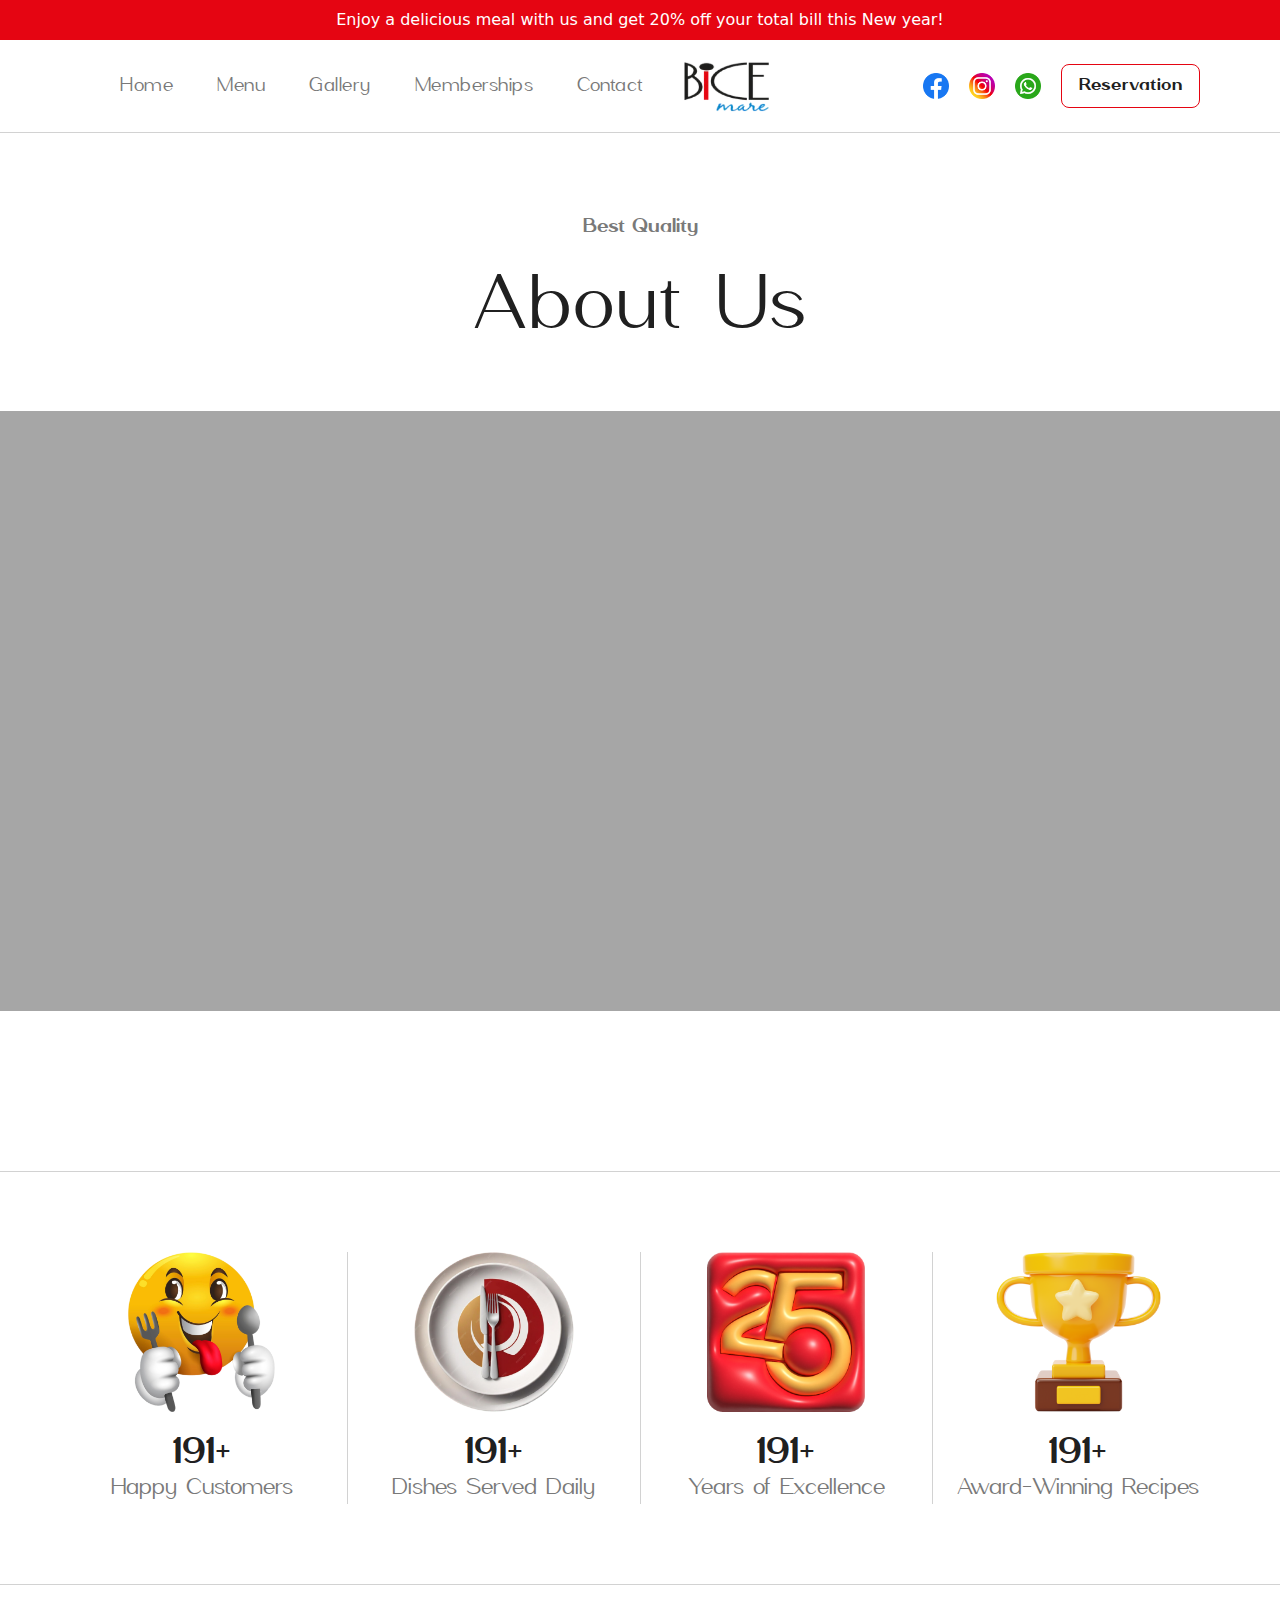
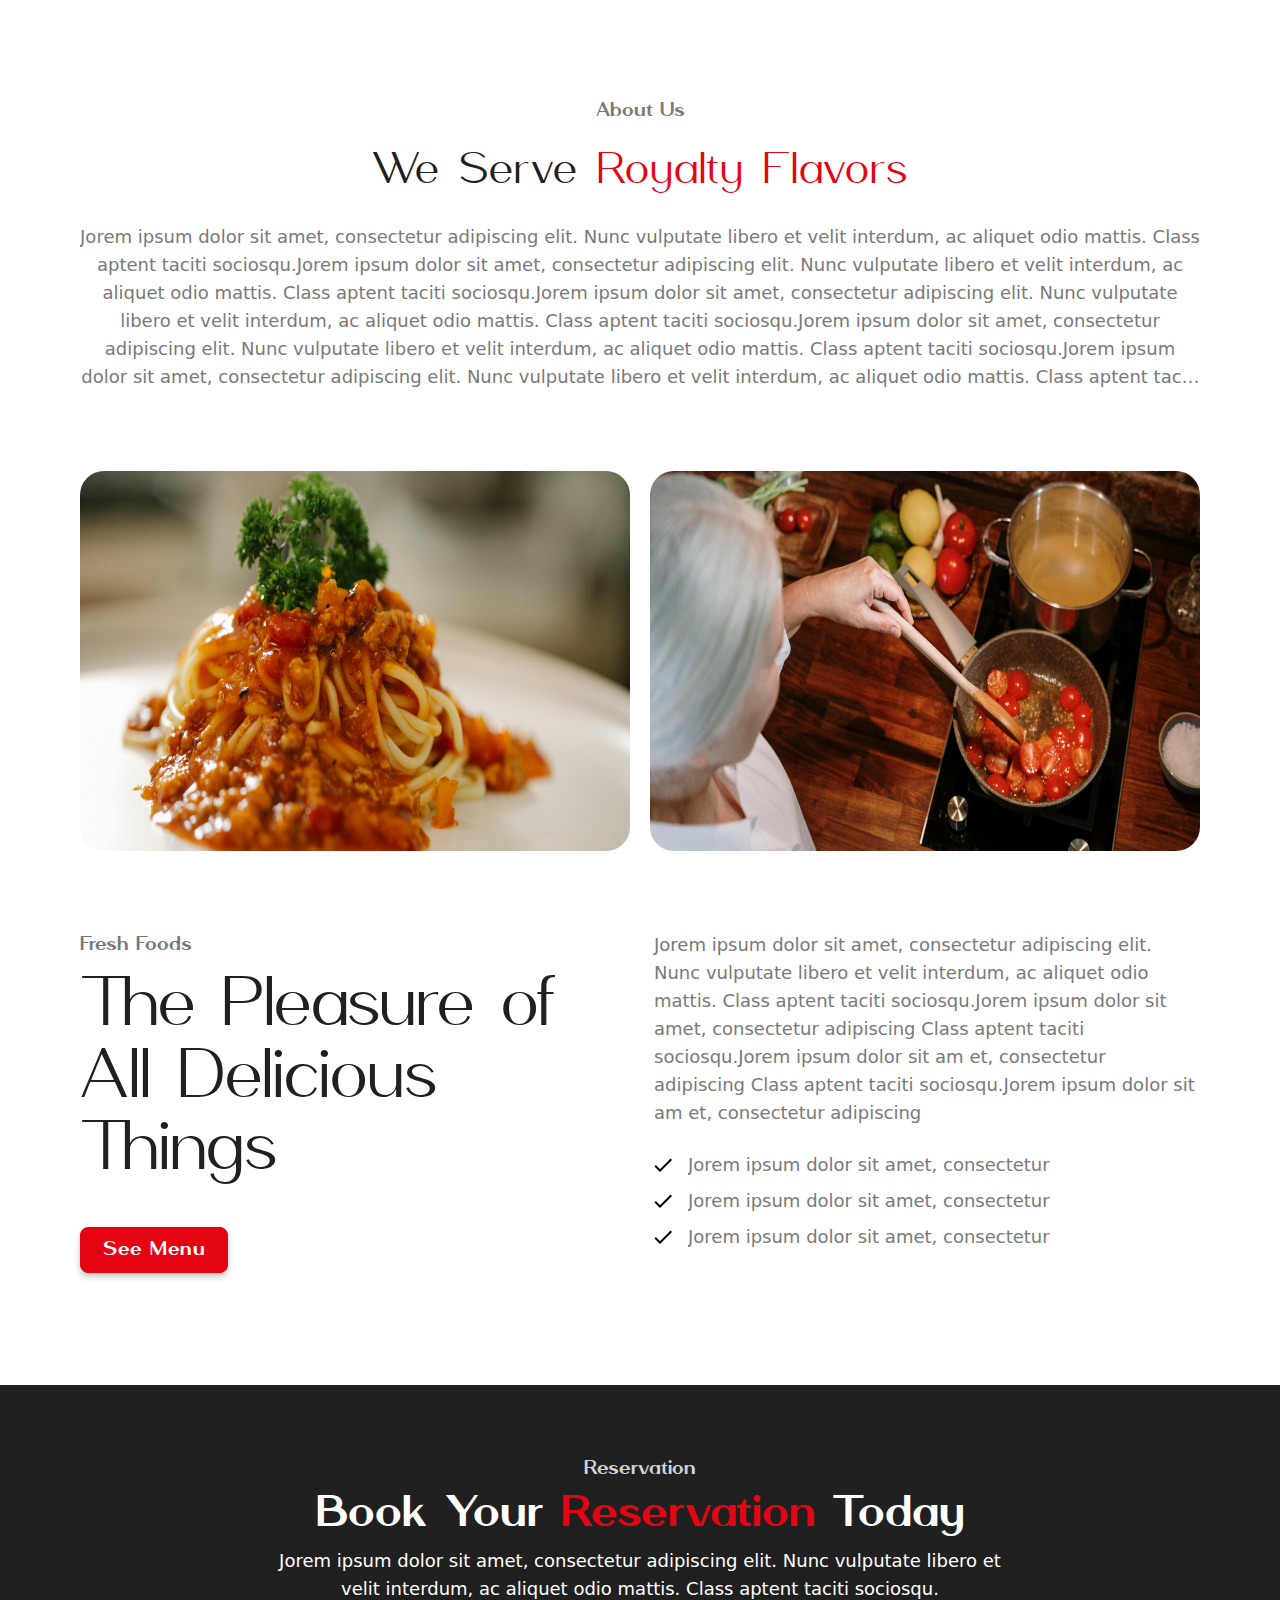
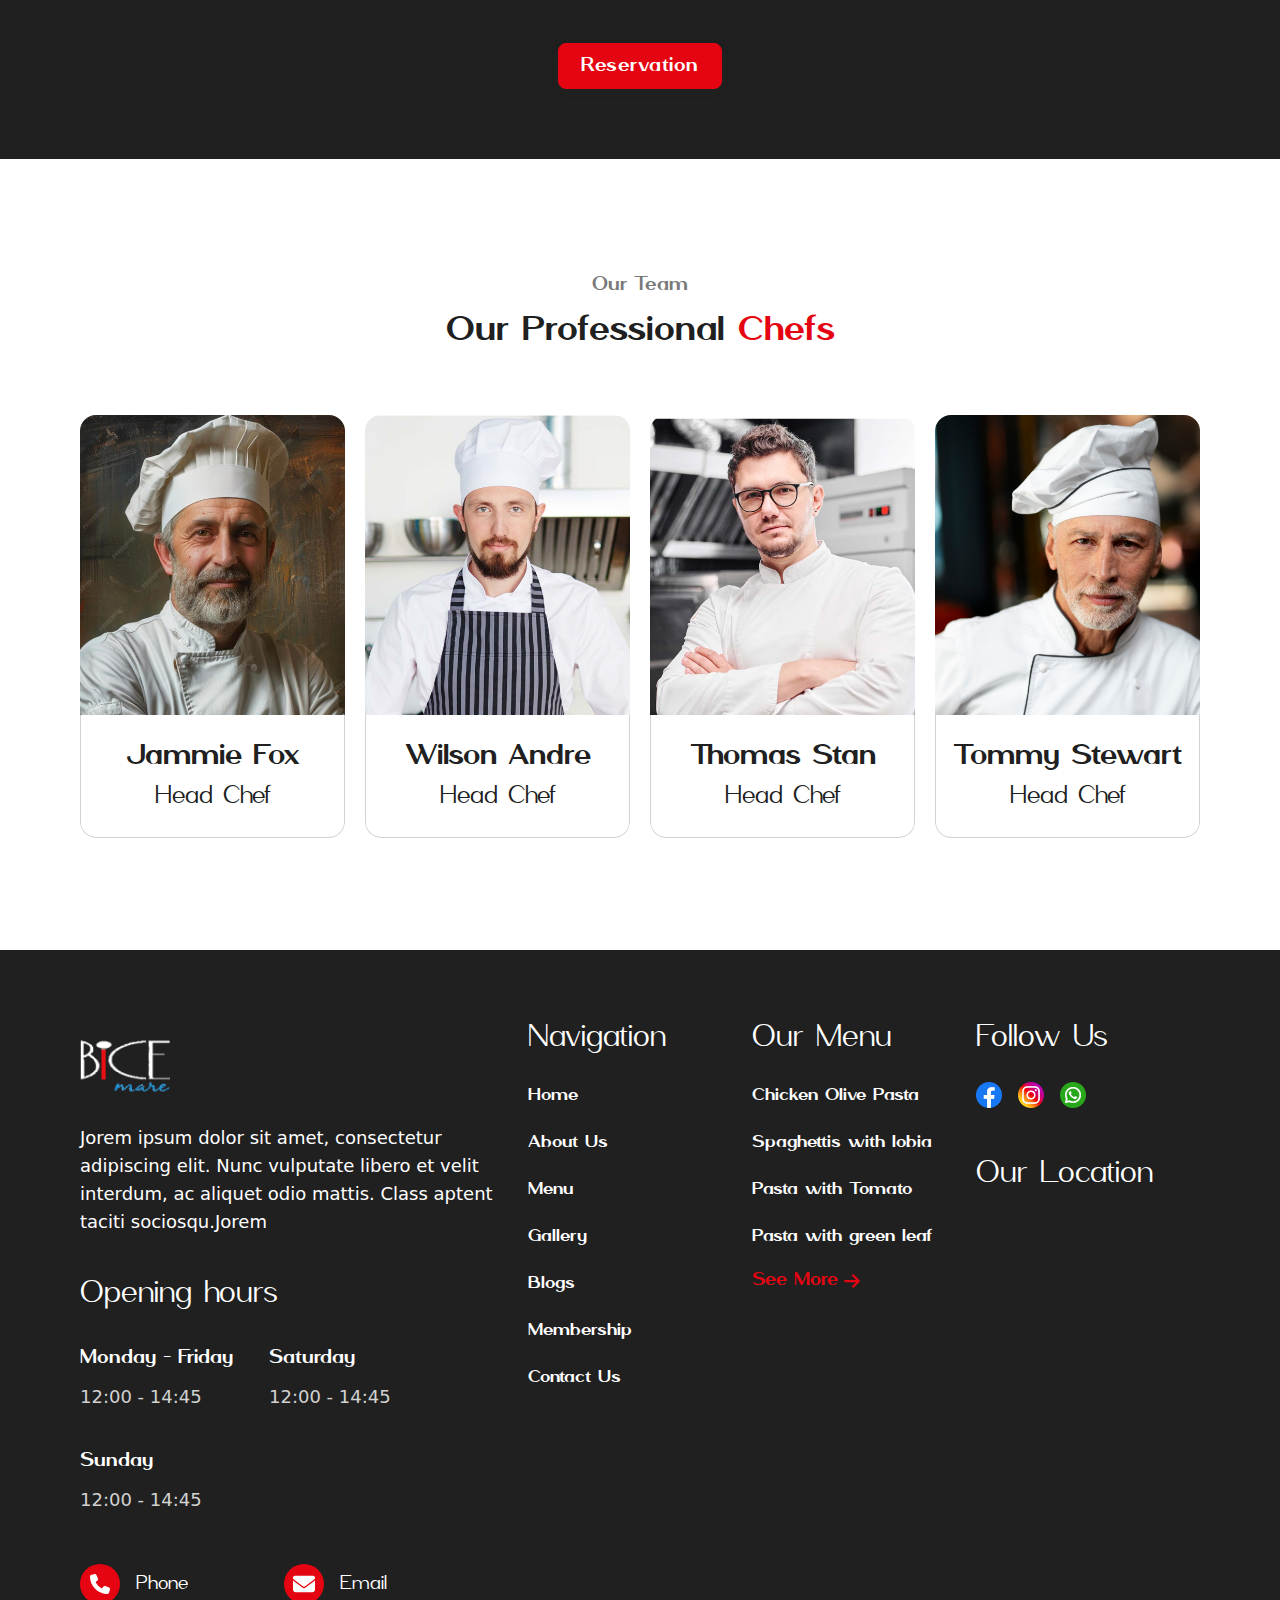
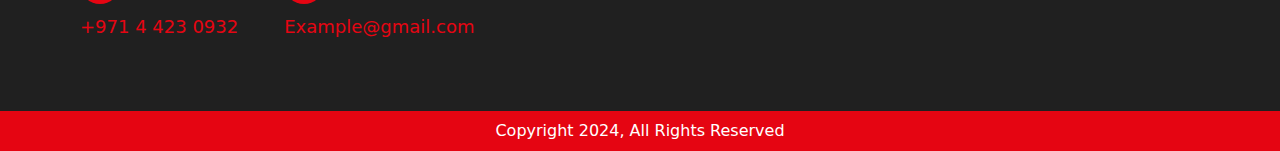
==== commit 946b24f2: "working on UI fixes .." ====
--- a/src/pages/about-us.html
+++ b/src/pages/about-us.html
@@ -32,7 +32,7 @@
                 <div class="flex items-center gap-20">
                     <div class="flex items-center gap-11">
                         <a href="/" class="text-xl cursor-pointer hover:text-theme_black font-light transition-all text-grey1 tracking-wide">Home</a>
-                        <a href="./manu.html" class="text-xl cursor-pointer hover:text-theme_black font-light transition-all text-grey1 tracking-wide">Menu</a>
+                        <a href="./main-manu.html" class="text-xl cursor-pointer hover:text-theme_black font-light transition-all text-grey1 tracking-wide">Menu</a>
                         <a href="./gallery.html" class="text-xl cursor-pointer hover:text-theme_black font-light transition-all text-grey1 tracking-wide">Gallery</a>
                         <a href="./membership.html" class="text-xl cursor-pointer hover:text-theme_black font-light transition-all text-grey1 tracking-wide">Memberships</a>
                         <a href="./contact-us.html" class="text-xl cursor-pointer hover:text-theme_black font-light transition-all text-grey1 tracking-wide">Contact</a>
@@ -244,7 +244,7 @@
                 <div class="mt-[26px]">
                     <p class="mt-[19px] text-[15px] sm:text-md md:text-lg text-theme_white cursor-pointer"><a href="/">Home</a></p>
                     <p class="mt-[19px] text-[15px] sm:text-md md:text-lg text-theme_white cursor-pointer"><a href="./src/pages/about-us.html">About Us</a></p>
-                    <p class="mt-[19px] text-[15px] sm:text-md md:text-lg text-theme_white cursor-pointer"><a href="./src/pages/manu.html">Menu</a></p>
+                    <p class="mt-[19px] text-[15px] sm:text-md md:text-lg text-theme_white cursor-pointer"><a href="./src/pages/main-manu.html">Menu</a></p>
                     <p class="mt-[19px] text-[15px] sm:text-md md:text-lg text-theme_white cursor-pointer"><a href="./src/pages/about-us.html">Gallery</a></p>
                     <p class="mt-[19px] text-[15px] sm:text-md md:text-lg text-theme_white cursor-pointer"><a href="">Blogs</a></p>
                     <p class="mt-[19px] text-[15px] sm:text-md md:text-lg text-theme_white cursor-pointer"><a href="./src/pages/membership.html">Membership</a></p>
@@ -258,7 +258,7 @@
                     <p class="mt-[19px] text-[15px] sm:text-md md:text-lg text-theme_white cursor-pointer">Spaghettis with lobia </p>
                     <p class="mt-[19px] text-[15px] sm:text-md md:text-lg text-theme_white cursor-pointer">Pasta with Tomato</p>
                     <p class="mt-[19px] text-[15px] sm:text-md md:text-lg text-theme_white cursor-pointer">Pasta with green leaf</p>
-                    <a href="./manu.html" class="flex items-center gap-[5px] mt-[16px]">
+                    <a href="./main-manu.html" class="flex items-center gap-[5px] mt-[16px]">
                         <p class="text-primary text-lg md:text-[19px] cursor-pointer">See More</p>
                         <svg class="fill-primary h-[18px] w-[18px]" xmlns="http://www.w3.org/2000/svg" viewBox="0 0 448 512"><path d="M438.6 278.6c12.5-12.5 12.5-32.8 0-45.3l-160-160c-12.5-12.5-32.8-12.5-45.3 0s-12.5 32.8 0 45.3L338.8 224 32 224c-17.7 0-32 14.3-32 32s14.3 32 32 32l306.7 0L233.4 393.4c-12.5 12.5-12.5 32.8 0 45.3s32.8 12.5 45.3 0l160-160z"/></svg>                              
                     </a>
@@ -300,7 +300,7 @@
                     <a href="/" class="px-5 py-3 hover:bg-secondry text-theme_black transition-all cursor-pointer">
                         Home
                     </a>
-                    <a href="./manu.html" class="px-5 py-3 hover:bg-secondry text-theme_black transition-all cursor-pointer ">
+                    <a href="./main-manu.html" class="px-5 py-3 hover:bg-secondry text-theme_black transition-all cursor-pointer ">
                         Menu
                     </a>
                     <a href="./gallery.html" class="px-5 py-3 hover:bg-secondry text-theme_black transition-all cursor-pointer ">
--- a/src/output.css
+++ b/src/output.css
@@ -574,6 +574,10 @@
   inset: 0px;
 }
 
+.-top-\[22px\] {
+  top: -22px;
+}
+
 .bottom-0 {
   bottom: 0px;
 }
@@ -582,6 +586,10 @@
   bottom: 2.5rem;
 }
 
+.bottom-\[24px\] {
+  bottom: 24px;
+}
+
 .left-0 {
   left: 0px;
 }
@@ -598,6 +606,10 @@
   right: 1.25rem;
 }
 
+.right-\[22px\] {
+  right: 22px;
+}
+
 .top-0 {
   top: 0px;
 }
@@ -610,28 +622,16 @@
   top: 1.25rem;
 }
 
-.-top-\[22px\] {
-  top: -22px;
-}
-
-.right-\[12px\] {
-  right: 12px;
-}
-
-.right-\[22px\] {
-  right: 22px;
-}
-
-.bottom-\[14px\] {
-  bottom: 14px;
-}
-
-.bottom-\[22px\] {
-  bottom: 22px;
-}
-
-.bottom-\[24px\] {
-  bottom: 24px;
+.top-\[84px\] {
+  top: 84px;
+}
+
+.\!z-0 {
+  z-index: 0 !important;
+}
+
+.\!z-40 {
+  z-index: 40 !important;
 }
 
 .z-0 {
@@ -664,6 +664,10 @@
   margin-bottom: 8rem;
 }
 
+.mb-20 {
+  margin-bottom: 5rem;
+}
+
 .mb-32 {
   margin-bottom: 8rem;
 }
@@ -712,6 +716,10 @@
   margin-top: 0.75rem;
 }
 
+.mt-32 {
+  margin-top: 8rem;
+}
+
 .mt-4 {
   margin-top: 1rem;
 }
@@ -796,8 +804,8 @@
   margin-top: 9px;
 }
 
-.mb-20 {
-  margin-bottom: 5rem;
+.mt-9 {
+  margin-top: 2.25rem;
 }
 
 .line-clamp-1 {
@@ -855,6 +863,10 @@
   display: none;
 }
 
+.\!hidden {
+  display: none !important;
+}
+
 .size-24 {
   width: 6rem;
   height: 6rem;
@@ -917,6 +929,10 @@
   height: 150px;
 }
 
+.h-\[16px\] {
+  height: 16px;
+}
+
 .h-\[180px\] {
   height: 180px;
 }
@@ -933,6 +949,10 @@
   height: 200px;
 }
 
+.h-\[20px\] {
+  height: 20px;
+}
+
 .h-\[220px\] {
   height: 220px;
 }
@@ -953,6 +973,10 @@
   height: 320px;
 }
 
+.h-\[360px\] {
+  height: 360px;
+}
+
 .h-\[380px\] {
   height: 380px;
 }
@@ -961,6 +985,10 @@
   height: 40px;
 }
 
+.h-\[460px\] {
+  height: 460px;
+}
+
 .h-\[480px\] {
   height: 480px;
 }
@@ -969,8 +997,8 @@
   height: 52px;
 }
 
-.h-\[620px\] {
-  height: 620px;
+.h-\[840px\] {
+  height: 840px;
 }
 
 .h-\[90px\] {
@@ -985,6 +1013,10 @@
   height: 100%;
 }
 
+.w-0 {
+  width: 0px;
+}
+
 .w-12 {
   width: 3rem;
 }
@@ -1009,6 +1041,10 @@
   width: 14px;
 }
 
+.w-\[16px\] {
+  width: 16px;
+}
+
 .w-\[18px\] {
   width: 18px;
 }
@@ -1021,6 +1057,10 @@
   width: 1px;
 }
 
+.w-\[20px\] {
+  width: 20px;
+}
+
 .w-\[22px\] {
   width: 22px;
 }
@@ -1029,10 +1069,6 @@
   width: 40px;
 }
 
-.w-\[440px\] {
-  width: 440px;
-}
-
 .w-\[74\%\] {
   width: 74%;
 }
@@ -1045,10 +1081,6 @@
   width: 83%;
 }
 
-.w-\[84\%\] {
-  width: 84%;
-}
-
 .w-full {
   width: 100%;
 }
@@ -1067,6 +1099,10 @@
 
 .max-w-\[320px\] {
   max-width: 320px;
+}
+
+.max-w-\[350px\] {
+  max-width: 350px;
 }
 
 .max-w-\[730px\] {
@@ -1091,14 +1127,50 @@
   transform: translate(var(--tw-translate-x), var(--tw-translate-y)) rotate(var(--tw-rotate)) skewX(var(--tw-skew-x)) skewY(var(--tw-skew-y)) scaleX(var(--tw-scale-x)) scaleY(var(--tw-scale-y));
 }
 
-.-translate-y-6 {
-  --tw-translate-y: -1.5rem;
-  transform: translate(var(--tw-translate-x), var(--tw-translate-y)) rotate(var(--tw-rotate)) skewX(var(--tw-skew-x)) skewY(var(--tw-skew-y)) scaleX(var(--tw-scale-x)) scaleY(var(--tw-scale-y));
-}
-
 .-translate-y-\[50\%\] {
   --tw-translate-y: -50%;
   transform: translate(var(--tw-translate-x), var(--tw-translate-y)) rotate(var(--tw-rotate)) skewX(var(--tw-skew-x)) skewY(var(--tw-skew-y)) scaleX(var(--tw-scale-x)) scaleY(var(--tw-scale-y));
+}
+
+@keyframes pulse {
+  50% {
+    opacity: .5;
+  }
+}
+
+.animate-pulse {
+  animation: pulse 2s cubic-bezier(0.4, 0, 0.6, 1) infinite;
+}
+
+@keyframes pulse {
+  50% {
+    opacity: .5;
+  }
+}
+
+.\!animate-pulse {
+  animation: pulse 2s cubic-bezier(0.4, 0, 0.6, 1) infinite !important;
+}
+
+@keyframes ping {
+  75%, 100% {
+    transform: scale(2);
+    opacity: 0;
+  }
+}
+
+.animate-ping {
+  animation: ping 1s cubic-bezier(0, 0, 0.2, 1) infinite;
+}
+
+@keyframes spin {
+  to {
+    transform: rotate(360deg);
+  }
+}
+
+.animate-spin {
+  animation: spin 1s linear infinite;
 }
 
 .cursor-pointer {
@@ -1123,10 +1195,6 @@
   grid-template-columns: repeat(2, minmax(0, 1fr));
 }
 
-.flex-row-reverse {
-  flex-direction: row-reverse;
-}
-
 .flex-col {
   flex-direction: column;
 }
@@ -1139,18 +1207,10 @@
   flex-wrap: wrap;
 }
 
-.place-items-center {
-  place-items: center;
-}
-
 .items-start {
   align-items: flex-start;
 }
 
-.items-end {
-  align-items: flex-end;
-}
-
 .items-center {
   align-items: center;
 }
@@ -1199,10 +1259,6 @@
   gap: 0.75rem;
 }
 
-.gap-32 {
-  gap: 8rem;
-}
-
 .gap-4 {
   gap: 1rem;
 }
@@ -1283,6 +1339,10 @@
   border-radius: 0.5rem;
 }
 
+.rounded-md {
+  border-radius: 0.375rem;
+}
+
 .rounded-bl-2xl {
   border-bottom-left-radius: 1rem;
 }
@@ -1291,6 +1351,10 @@
   border-bottom-left-radius: 1.5rem;
 }
 
+.rounded-bl-\[0px\] {
+  border-bottom-left-radius: 0px;
+}
+
 .rounded-bl-\[22px\] {
   border-bottom-left-radius: 22px;
 }
@@ -1305,6 +1369,10 @@
 
 .rounded-br-\[80px\] {
   border-bottom-right-radius: 80px;
+}
+
+.rounded-tl-\[0px\] {
+  border-top-left-radius: 0px;
 }
 
 .rounded-tl-\[80px\] {
@@ -1360,6 +1428,11 @@
   border-color: rgb(255 255 255 / var(--tw-border-opacity));
 }
 
+.\!bg-primary {
+  --tw-bg-opacity: 1 !important;
+  background-color: rgb(229 5 18 / var(--tw-bg-opacity)) !important;
+}
+
 .bg-grey2 {
   --tw-bg-opacity: 1;
   background-color: rgb(210 210 210 / var(--tw-bg-opacity));
@@ -1392,6 +1465,25 @@
   background-color: rgb(255 255 255 / var(--tw-bg-opacity));
 }
 
+.bg-theme_black\/50 {
+  background-color: rgb(32 32 32 / 0.5);
+}
+
+.bg-\[\#dadada\] {
+  --tw-bg-opacity: 1;
+  background-color: rgb(218 218 218 / var(--tw-bg-opacity));
+}
+
+.bg-\[\#bababa\] {
+  --tw-bg-opacity: 1;
+  background-color: rgb(186 186 186 / var(--tw-bg-opacity));
+}
+
+.bg-\[\#3f3f3f\] {
+  --tw-bg-opacity: 1;
+  background-color: rgb(63 63 63 / var(--tw-bg-opacity));
+}
+
 .bg-cover {
   background-size: cover;
 }
@@ -1400,6 +1492,10 @@
   background-position: center;
 }
 
+.bg-top {
+  background-position: top;
+}
+
 .bg-no-repeat {
   background-repeat: no-repeat;
 }
@@ -1410,6 +1506,10 @@
 
 .fill-\[\#202020\] {
   fill: #202020;
+}
+
+.fill-\[\#797979\] {
+  fill: #797979;
 }
 
 .fill-\[\#ffc107\] {
@@ -1449,17 +1549,8 @@
   padding: 1.75rem;
 }
 
-.p-8 {
-  padding: 2rem;
-}
-
 .p-\[5px\] {
   padding: 5px;
-}
-
-.px-10 {
-  padding-left: 2.5rem;
-  padding-right: 2.5rem;
 }
 
 .px-2 {
@@ -1497,9 +1588,9 @@
   padding-right: 17px;
 }
 
-.px-\[20px\] {
-  padding-left: 20px;
-  padding-right: 20px;
+.px-\[18px\] {
+  padding-left: 18px;
+  padding-right: 18px;
 }
 
 .px-\[22px\] {
@@ -1527,6 +1618,11 @@
   padding-bottom: 3.5rem;
 }
 
+.py-16 {
+  padding-top: 4rem;
+  padding-bottom: 4rem;
+}
+
 .py-2 {
   padding-top: 0.5rem;
   padding-bottom: 0.5rem;
@@ -1547,6 +1643,11 @@
   padding-bottom: 0.75rem;
 }
 
+.py-32 {
+  padding-top: 8rem;
+  padding-bottom: 8rem;
+}
+
 .py-4 {
   padding-top: 1rem;
   padding-bottom: 1rem;
@@ -1592,11 +1693,6 @@
   padding-bottom: 8px;
 }
 
-.px-\[18px\] {
-  padding-left: 18px;
-  padding-right: 18px;
-}
-
 .pb-10 {
   padding-bottom: 2.5rem;
 }
@@ -1613,12 +1709,20 @@
   padding-bottom: 4rem;
 }
 
+.pb-28 {
+  padding-bottom: 7rem;
+}
+
 .pr-5 {
   padding-right: 1.25rem;
 }
 
-.pt-0 {
-  padding-top: 0px;
+.pr-8 {
+  padding-right: 2rem;
+}
+
+.pt-1 {
+  padding-top: 0.25rem;
 }
 
 .pt-10 {
@@ -1641,12 +1745,12 @@
   padding-top: 70px;
 }
 
-.pb-28 {
-  padding-bottom: 7rem;
-}
-
-.pb-20 {
-  padding-bottom: 5rem;
+.pt-5 {
+  padding-top: 1.25rem;
+}
+
+.pb-6 {
+  padding-bottom: 1.5rem;
 }
 
 .text-center {
@@ -1727,8 +1831,17 @@
   line-height: 50px;
 }
 
+.leading-\[86px\] {
+  line-height: 86px;
+}
+
 .tracking-wide {
   letter-spacing: 0.025em;
+}
+
+.\!text-theme_white {
+  --tw-text-opacity: 1 !important;
+  color: rgb(255 255 255 / var(--tw-text-opacity)) !important;
 }
 
 .text-\[\#D2D2D2\] {
@@ -1804,6 +1917,10 @@
 .hover\:text-theme_white:hover {
   --tw-text-opacity: 1;
   color: rgb(255 255 255 / var(--tw-text-opacity));
+}
+
+.group:hover .group-hover\:w-full {
+  width: 100%;
 }
 
 @media (min-width: 640px) {
@@ -1878,6 +1995,10 @@
     height: 52px;
   }
 
+  .sm\:h-\[540px\] {
+    height: 540px;
+  }
+
   .sm\:h-\[560px\] {
     height: 560px;
   }
@@ -1892,6 +2013,10 @@
 
   .sm\:w-\[56px\] {
     width: 56px;
+  }
+
+  .sm\:w-\[70\%\] {
+    width: 70%;
   }
 
   .sm\:-translate-y-24 {
@@ -1976,6 +2101,11 @@
     padding-bottom: 4rem;
   }
 
+  .sm\:py-24 {
+    padding-top: 6rem;
+    padding-bottom: 6rem;
+  }
+
   .sm\:py-4 {
     padding-top: 1rem;
     padding-bottom: 1rem;
@@ -2038,6 +2168,14 @@
   .sm\:font-light {
     font-weight: 300;
   }
+
+  .sm\:font-normal {
+    font-weight: 400;
+  }
+
+  .sm\:font-medium {
+    font-weight: 500;
+  }
 }
 
 @media (min-width: 768px) {
@@ -2089,6 +2227,10 @@
     height: 22px;
   }
 
+  .md\:h-\[26px\] {
+    height: 26px;
+  }
+
   .md\:h-\[300px\] {
     height: 300px;
   }
@@ -2097,6 +2239,10 @@
     height: 420px;
   }
 
+  .md\:h-\[580px\] {
+    height: 580px;
+  }
+
   .md\:h-\[600px\] {
     height: 600px;
   }
@@ -2113,8 +2259,12 @@
     width: 22px;
   }
 
-  .md\:w-\[84\%\] {
-    width: 84%;
+  .md\:w-\[26px\] {
+    width: 26px;
+  }
+
+  .md\:w-full {
+    width: 100%;
   }
 
   .md\:grid-cols-2 {
@@ -2123,6 +2273,10 @@
 
   .md\:grid-cols-3 {
     grid-template-columns: repeat(3, minmax(0, 1fr));
+  }
+
+  .md\:flex-row {
+    flex-direction: row;
   }
 
   .md\:gap-6 {
@@ -2266,6 +2420,14 @@
 }
 
 @media (min-width: 1024px) {
+  .lg\:absolute {
+    position: absolute;
+  }
+
+  .lg\:right-0 {
+    right: 0px;
+  }
+
   .lg\:mt-48 {
     margin-top: 12rem;
   }
@@ -2304,6 +2466,14 @@
 
   .lg\:w-\[18px\] {
     width: 18px;
+  }
+
+  .lg\:w-\[440px\] {
+    width: 440px;
+  }
+
+  .lg\:w-\[80\%\] {
+    width: 80%;
   }
 
   .lg\:\!scale-75 {
@@ -2324,6 +2494,10 @@
     flex-direction: row;
   }
 
+  .lg\:flex-row-reverse {
+    flex-direction: row-reverse;
+  }
+
   .lg\:justify-end {
     justify-content: flex-end;
   }
@@ -2378,6 +2552,11 @@
     padding-right: 5rem;
   }
 
+  .lg\:py-28 {
+    padding-top: 7rem;
+    padding-bottom: 7rem;
+  }
+
   .lg\:py-5 {
     padding-top: 1.25rem;
     padding-bottom: 1.25rem;
@@ -2393,6 +2572,14 @@
     padding-bottom: 90px;
   }
 
+  .lg\:pb-0 {
+    padding-bottom: 0px;
+  }
+
+  .lg\:pt-10 {
+    padding-top: 2.5rem;
+  }
+
   .lg\:text-3xl {
     font-size: 1.875rem;
     line-height: 2.25rem;
@@ -2438,6 +2625,10 @@
     height: 180px;
   }
 
+  .xl\:w-\[90\%\] {
+    width: 90%;
+  }
+
   .xl\:grid-cols-3 {
     grid-template-columns: repeat(3, minmax(0, 1fr));
   }
@@ -2464,6 +2655,18 @@
 
   .xl\:gap-0 {
     gap: 0px;
+  }
+
+  .xl\:gap-10 {
+    gap: 2.5rem;
+  }
+
+  .xl\:gap-24 {
+    gap: 6rem;
+  }
+
+  .xl\:gap-6 {
+    gap: 1.5rem;
   }
 
   .xl\:p-12 {
@@ -2475,7 +2678,26 @@
     padding-bottom: 3.5rem;
   }
 
+  .xl\:py-32 {
+    padding-top: 8rem;
+    padding-bottom: 8rem;
+  }
+
   .xl\:pr-8 {
     padding-right: 2rem;
   }
+}
+
+@media (min-width: 1536px) {
+  .\32xl\:w-\[84\%\] {
+    width: 84%;
+  }
+
+  .\32xl\:gap-10 {
+    gap: 2.5rem;
+  }
+
+  .\32xl\:gap-32 {
+    gap: 8rem;
+  }
 }--- a/assets/css/custom.css
+++ b/assets/css/custom.css
@@ -23,11 +23,6 @@
     box-shadow: 0px 4px 6px #26262640;
 }
 
-/* @media (max-width: 1024px) {
-    .swiper2 .swiper-slide-active{
-        transform: scale(1.2) !important;
-    }
-} */
 
 @media (min-width: 1024px) {
     .swiper2 .swiper-slide-next{
@@ -39,4 +34,20 @@
 .custom_rotate{
     transform: rotate(180deg) !important;
     transition: all 0.1s ease-in-out !important;
+}
+
+
+.animate-shimmer {
+    background: linear-gradient(90deg, rgba(165, 165, 165, 0.24) 25%, rgba(255, 255, 255, 0.31) 50%, rgba(165, 165, 165, 0.228) 75%);
+    background-size: 1000px 100%;
+}
+
+.swiper-button-prev-custom:hover svg{
+    fill: white;
+    transition: all 0.2s;
+}
+
+.swiper-button-next-custom:hover svg{
+    fill: white;
+    transition: all 0.2s;
 }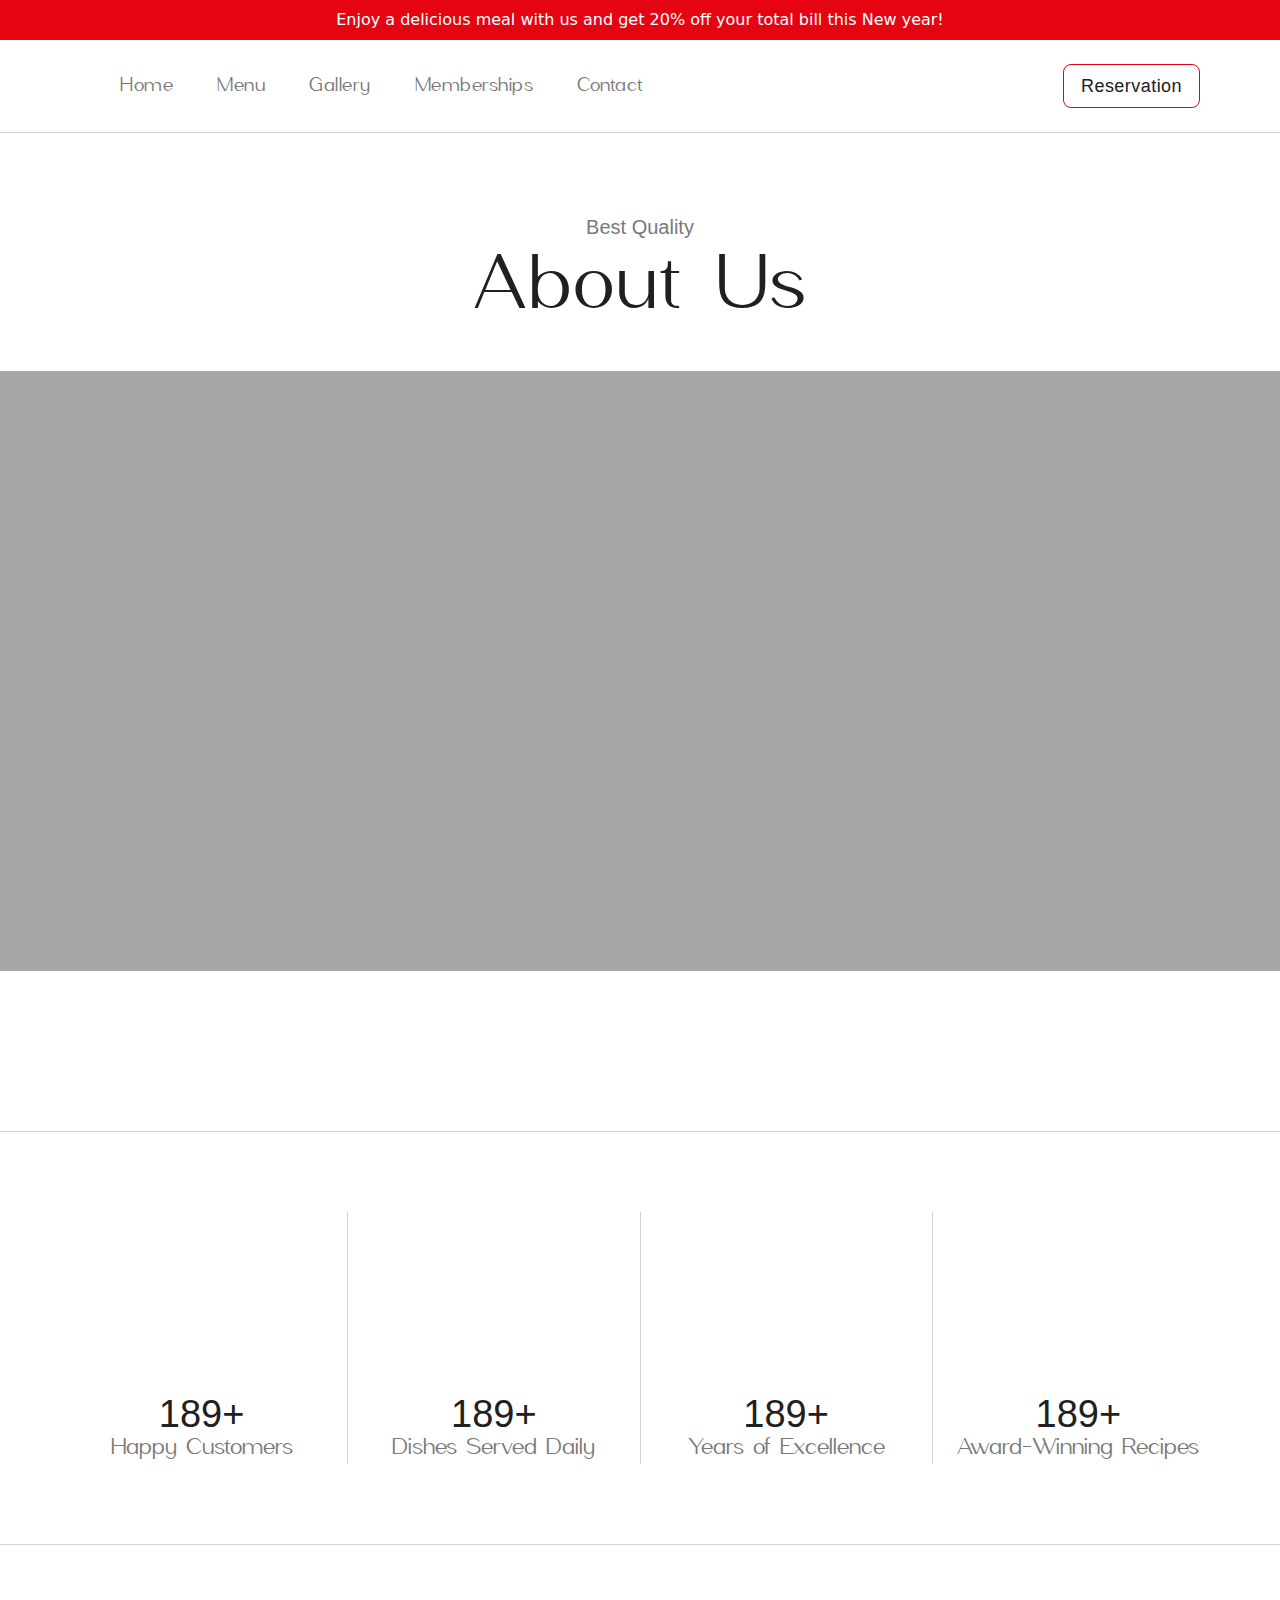
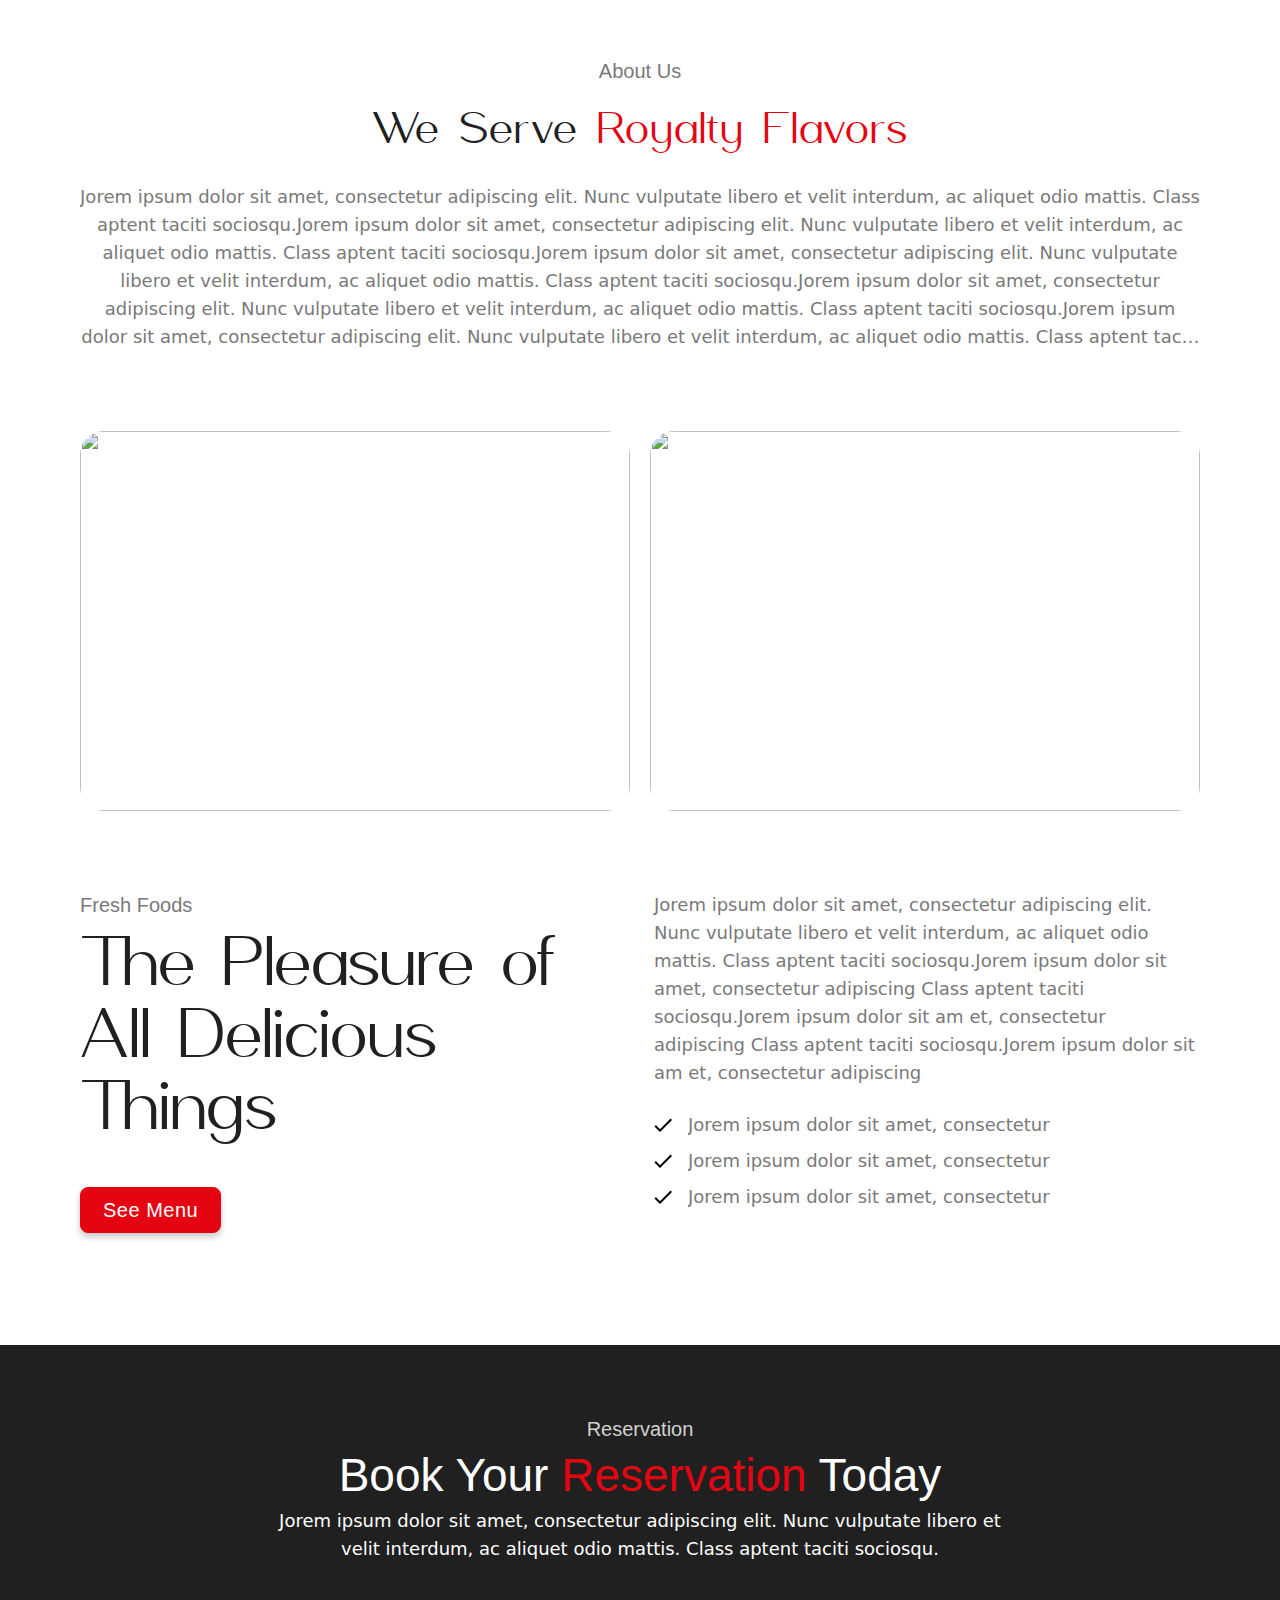
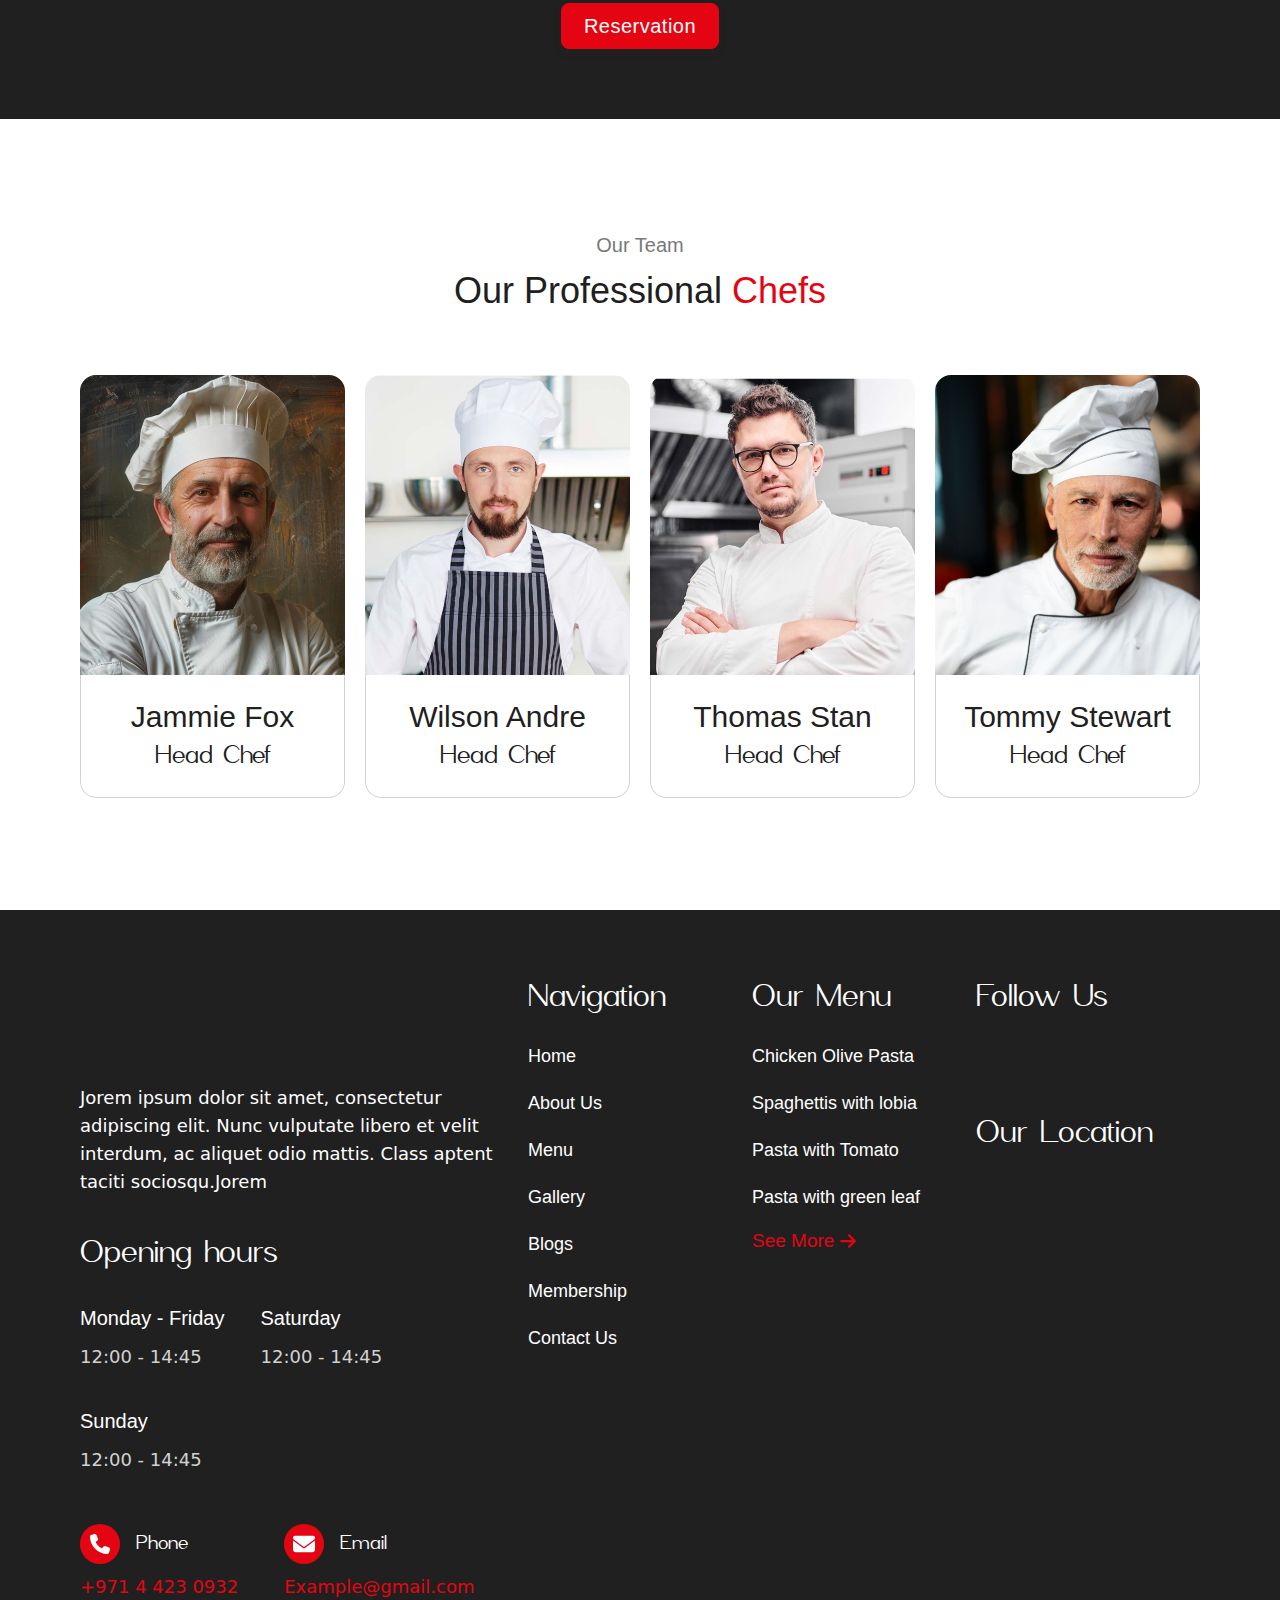
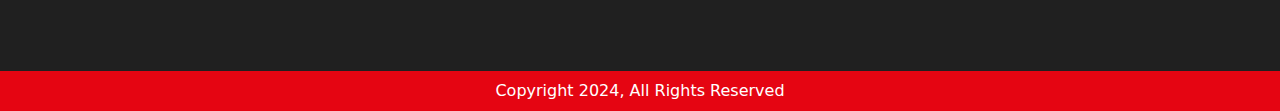
==== commit fa3a5f58: "working on ui of bice mare .." ====
--- a/src/pages/about-us.html
+++ b/src/pages/about-us.html
@@ -5,7 +5,8 @@
     <meta name="viewport" content="width=device-width, initial-scale=1.0">
     <link rel="stylesheet" href="../output.css">
     <link rel="stylesheet" href="/./assets/css/custom.css">
-    <title>Gallery</title>
+    <title>About Us - BiCE Mare Restaurant | Italian Seafood with Dubai Fountain Views</title>
+    <meta name="description" content="Discover BiCE Mare, Dubai's premier Italian seafood restaurant. Enjoy exquisite cuisine and breathtaking views of Dubai Fountain facing Burj Khalifa. Experience fine dining at its best.">
 </head>
 <body>
     <div class="py-[10px] bg-primary">
@@ -18,16 +19,16 @@
             <div class="xl:block hidden flex-1">
                 <div class="flex items-center gap-5 justify-end">
                     <div class="flex items-center gap-[20px]">
-                        <a href=""><img class="h-[26px]" src="/assets/images/facebook.png" alt=""></a>
-                        <a href=""><img class="h-[26px]" src="/assets/images/instagram.png" alt=""></a>
-                        <a href=""><img class="h-[26px]" src="/assets/images/whatsapp.png" alt=""></a>
+                        <a href=""><img class="h-[26px]" src="./assets/images/facebook.png" alt=""></a>
+                        <a href=""><img class="h-[26px]" src="./assets/images/instagram.png" alt=""></a>
+                        <a href=""><img class="h-[26px]" src="./assets/images/whatsapp.png" alt=""></a>
                     </div>
                     <a href="./contact-us.html" class="border max-w-max border-primary transition-all hover:bg-primary hover:text-theme_white tracking-wide flex items-center justify-center rounded-lg text-theme_black px-[17px] text-lg py-[7px] cursor-pointer">
                         Reservation
                     </a>
                 </div>
             </div>
-            <a href="/"><img src="/assets/images/logo.png" class="h-11 sm:h-[52px]" alt=""></a>
+            <a href="/"><img src="./assets/images/logo.png" class="h-11 sm:h-[52px]" alt=""></a>
             <div class="flex-1 hidden lg:block">
                 <div class="flex items-center gap-20">
                     <div class="flex items-center gap-11">
@@ -57,7 +58,7 @@
     </header>
     <section class="pt-20 pb-12 px-6 sm:px-10 md:px-12 lg:px-20 max-w-[1700px] mx-auto">
         <p class="text-center text-grey1 text-lg sm:text-xl font-normal">Best Quality</p>
-        <h2 class="text-center font-light text-4xl sm:text-6xl md:text-7xl lg:text-[80px] leading-[50px] md:leading-[110px] mt-3 text-theme_black tracking-wide">About Us</h2>
+        <h2 class="text-center font-light text-4xl sm:text-6xl md:text-7xl lg:text-[80px] !leading-[50px] sm:!leading-[70px] md:leading-[86px] mt-3 text-theme_black tracking-wide">About Us</h2>
     </section>
     <section class="bg-cover bg-center bg-no-repeat w-full h-[480px] sm:h-[560px] md:h-[600px]" style="background-image: url(/assets/images/aboutusbanner.png);">
         <div class="h-full w-full bg-theme_black/40 "></div>
@@ -66,7 +67,7 @@
         <div class="flex gap-10 sm:gap-6 max-w-[1700px] mx-auto w-full px-6 sm:px-10 md:px-12 lg:px-20 lg:flex-row flex-col">
             <div class="flex gap-10 sm:gap-6 flex-1 w-full sm:flex-row flex-col">
                 <div class="flex items-center justify-center flex-col flex-1 w-full">
-                    <img src="/assets/images/detail1.png" class="h-40" alt="">
+                    <img src="./assets/images/detail1.png" class="h-40" alt="">
                     <h3 class="text-theme_black font-normal text-3xl sm:text-[38px] mt-6 flex items-center justify-center">
                         <span class="value" akhi="4000">0</span>+
                     </h3>
@@ -74,7 +75,7 @@
                 </div>
                 <div class="w-[1px] bg-grey2 h-auto hidden sm:block"></div>
                 <div class="flex items-center justify-center flex-col flex-1 w-full">
-                    <img src="/assets/images/detail2.png" class="h-40" alt="">
+                    <img src="./assets/images/detail2.png" class="h-40" alt="">
                     <h3 class="text-theme_black font-normal text-3xl sm:text-[38px] mt-6 flex items-center justify-center">
                         <span class="value" akhi="100">0</span>+
                     </h3>
@@ -84,7 +85,7 @@
             <div class="w-[1px] bg-grey2 h-auto hidden lg:block"></div>
             <div class="flex gap-10 sm:gap-6 flex-1 w-full sm:flex-row flex-col">
                 <div class="flex items-center justify-center flex-col flex-1 w-full">
-                    <img src="/assets/images/detail3.png" class="h-40" alt="">
+                    <img src="./assets/images/detail3.png" class="h-40" alt="">
                     <h3 class="text-theme_black font-normal text-3xl sm:text-[38px] mt-6 flex items-center justify-center">
                         <span class="value" akhi="25">0</span>+
                     </h3>
@@ -92,7 +93,7 @@
                 </div>
                 <div class="w-[1px] bg-grey2 h-auto hidden sm:block"></div>
                 <div class="flex items-center justify-center flex-col flex-1 w-full">
-                    <img src="/assets/images/detail4.png" class="h-40" alt="">
+                    <img src="./assets/images/detail4.png" class="h-40" alt="">
                     <h3 class="text-theme_black font-normal text-3xl sm:text-[38px] mt-6 flex items-center justify-center">
                         <span class="value" akhi="50">0</span>+
                     </h3>
@@ -107,10 +108,10 @@
         <p class="mt-4 text-grey1 line-clamp-6 font-light font-sans text-center text-md sm:text-lg">Jorem ipsum dolor sit amet, consectetur adipiscing elit. Nunc vulputate libero et velit interdum, ac aliquet odio mattis. Class aptent taciti sociosqu.Jorem ipsum dolor sit amet, consectetur adipiscing elit. Nunc vulputate libero et velit interdum, ac aliquet odio mattis. Class aptent taciti sociosqu.Jorem ipsum dolor sit amet, consectetur adipiscing elit. Nunc vulputate libero et velit interdum, ac aliquet odio mattis. Class aptent taciti sociosqu.Jorem ipsum dolor sit amet, consectetur adipiscing elit. Nunc vulputate libero et velit interdum, ac aliquet odio mattis. Class aptent taciti sociosqu.Jorem ipsum dolor sit amet, consectetur adipiscing elit. Nunc vulputate libero et velit interdum, ac aliquet odio mattis. Class aptent taciti sociosqu.</p>
         <div class="flex gap-5 mt-20 flex-col lg:flex-row">
             <div class="h-[380px] flex-1 overflow-hidden rounded-3xl">
-                <img class="h-full w-full" src="/assets/images/about1.png" alt="">
+                <img class="h-full w-full" src="./assets/images/about1.png" alt="">
             </div>
             <div class="h-[380px] flex-1 overflow-hidden rounded-3xl">
-                <img class="h-full w-full" src="/assets/images/about2.png" alt="">
+                <img class="h-full w-full" src="./assets/images/about2.png" alt="">
             </div>
         </div>
         <div class="mt-20 flex flex-col lg:flex-row gap-10 lg:gap-7">
@@ -199,7 +200,7 @@
     <footer class="bg-theme_black w-full py-10 md:py-14 lg:py-[70px]">
         <div class="max-w-[1700px] mx-auto px-6 sm:px-10 md:px-12 lg:px-20 grid grid-cols-1 sm:grid-cols-2 md:grid-cols-3 xl:grid-cols-5 gap-12 xl:gap-0 ">
             <div class="col-span-2 xl:pr-8">
-                <a href="/"><img src="/assets/images/logo_white.png" class="h-[90px]" alt=""></a>
+                <a href="/"><img src="./assets/images/logo_white.png" class="h-[90px]" alt=""></a>
                 <p class="text-theme_white text-[15px] sm:text-md md:text-lg mt-[14px] font-sans font-light">Jorem ipsum dolor sit amet, consectetur adipiscing elit. Nunc vulputate libero et velit interdum, ac aliquet odio mattis. Class aptent taciti sociosqu.Jorem</p>
                 <div class="mt-[40px]">
                     <h3 class="text-2xl sm:text-3xl md:text-[32px] font-light text-theme_white">Opening hours</h3>
@@ -267,9 +268,9 @@
             <div class="col-span-2 xl:col-span-1">
                 <h3 class="text-2xl sm:text-3xl md:text-[32px] font-light text-theme_white">Follow Us</h3>
                 <div class="flex items-center gap-[16px] mt-[26px]">
-                    <a href=""><img class="h-[26px]" src="/assets/images/facebook.png" alt=""></a>
-                    <a href=""><img class="h-[26px]" src="/assets/images/instagram.png" alt=""></a>
-                    <a href=""><img class="h-[26px]" src="/assets/images/whatsapp.png" alt=""></a>
+                    <a href=""><img class="h-[26px]" src="./assets/images/facebook.png" alt=""></a>
+                    <a href=""><img class="h-[26px]" src="./assets/images/instagram.png" alt=""></a>
+                    <a href=""><img class="h-[26px]" src="./assets/images/whatsapp.png" alt=""></a>
                 </div>
                 <h3 class="text-2xl sm:text-3xl md:text-[32px] font-light text-theme_white mt-12">Our Location</h3>
                 <div class="mt-[22px]">
--- a/src/output.css
+++ b/src/output.css
@@ -554,6 +554,10 @@
   --tw-contain-style:  ;
 }
 
+.visible {
+  visibility: visible;
+}
+
 .fixed {
   position: fixed;
 }
@@ -602,14 +606,14 @@
   right: 0px;
 }
 
-.right-5 {
-  right: 1.25rem;
-}
-
 .right-\[22px\] {
   right: 22px;
 }
 
+.right-\[28px\] {
+  right: 28px;
+}
+
 .top-0 {
   top: 0px;
 }
@@ -618,8 +622,8 @@
   top: 3rem;
 }
 
-.top-5 {
-  top: 1.25rem;
+.top-\[28px\] {
+  top: 28px;
 }
 
 .top-\[84px\] {
@@ -672,10 +676,6 @@
   margin-bottom: 8rem;
 }
 
-.mb-5 {
-  margin-bottom: 1.25rem;
-}
-
 .mt-1 {
   margin-top: 0.25rem;
 }
@@ -740,6 +740,10 @@
   margin-top: 2rem;
 }
 
+.mt-9 {
+  margin-top: 2.25rem;
+}
+
 .mt-\[10px\] {
   margin-top: 10px;
 }
@@ -804,8 +808,8 @@
   margin-top: 9px;
 }
 
-.mt-9 {
-  margin-top: 2.25rem;
+.\!mt-2 {
+  margin-top: 0.5rem !important;
 }
 
 .line-clamp-1 {
@@ -855,21 +859,16 @@
   display: flex;
 }
 
+.table {
+  display: table;
+}
+
 .grid {
   display: grid;
 }
 
 .hidden {
   display: none;
-}
-
-.\!hidden {
-  display: none !important;
-}
-
-.size-24 {
-  width: 6rem;
-  height: 6rem;
 }
 
 .size-5 {
@@ -961,6 +960,10 @@
   height: 22px;
 }
 
+.h-\[25px\] {
+  height: 25px;
+}
+
 .h-\[26px\] {
   height: 26px;
 }
@@ -1065,6 +1068,10 @@
   width: 22px;
 }
 
+.w-\[25px\] {
+  width: 25px;
+}
+
 .w-\[40px\] {
   width: 40px;
 }
@@ -1085,12 +1092,12 @@
   width: 100%;
 }
 
+.w-60 {
+  width: 15rem;
+}
+
 .max-w-96 {
   max-width: 24rem;
-}
-
-.max-w-\[1220px\] {
-  max-width: 1220px;
 }
 
 .max-w-\[1700px\] {
@@ -1130,47 +1137,6 @@
 .-translate-y-\[50\%\] {
   --tw-translate-y: -50%;
   transform: translate(var(--tw-translate-x), var(--tw-translate-y)) rotate(var(--tw-rotate)) skewX(var(--tw-skew-x)) skewY(var(--tw-skew-y)) scaleX(var(--tw-scale-x)) scaleY(var(--tw-scale-y));
-}
-
-@keyframes pulse {
-  50% {
-    opacity: .5;
-  }
-}
-
-.animate-pulse {
-  animation: pulse 2s cubic-bezier(0.4, 0, 0.6, 1) infinite;
-}
-
-@keyframes pulse {
-  50% {
-    opacity: .5;
-  }
-}
-
-.\!animate-pulse {
-  animation: pulse 2s cubic-bezier(0.4, 0, 0.6, 1) infinite !important;
-}
-
-@keyframes ping {
-  75%, 100% {
-    transform: scale(2);
-    opacity: 0;
-  }
-}
-
-.animate-ping {
-  animation: ping 1s cubic-bezier(0, 0, 0.2, 1) infinite;
-}
-
-@keyframes spin {
-  to {
-    transform: rotate(360deg);
-  }
-}
-
-.animate-spin {
-  animation: spin 1s linear infinite;
 }
 
 .cursor-pointer {
@@ -1423,11 +1389,6 @@
   border-color: rgb(229 5 18 / var(--tw-border-opacity));
 }
 
-.border-theme_white {
-  --tw-border-opacity: 1;
-  border-color: rgb(255 255 255 / var(--tw-border-opacity));
-}
-
 .\!bg-primary {
   --tw-bg-opacity: 1 !important;
   background-color: rgb(229 5 18 / var(--tw-bg-opacity)) !important;
@@ -1452,12 +1413,12 @@
   background-color: rgb(32 32 32 / 0.4);
 }
 
+.bg-theme_black\/50 {
+  background-color: rgb(32 32 32 / 0.5);
+}
+
 .bg-theme_black\/60 {
   background-color: rgb(32 32 32 / 0.6);
-}
-
-.bg-theme_black\/80 {
-  background-color: rgb(32 32 32 / 0.8);
 }
 
 .bg-theme_white {
@@ -1465,23 +1426,14 @@
   background-color: rgb(255 255 255 / var(--tw-bg-opacity));
 }
 
-.bg-theme_black\/50 {
-  background-color: rgb(32 32 32 / 0.5);
-}
-
-.bg-\[\#dadada\] {
+.bg-\[\#FDEBEC\] {
   --tw-bg-opacity: 1;
-  background-color: rgb(218 218 218 / var(--tw-bg-opacity));
-}
-
-.bg-\[\#bababa\] {
-  --tw-bg-opacity: 1;
-  background-color: rgb(186 186 186 / var(--tw-bg-opacity));
-}
-
-.bg-\[\#3f3f3f\] {
-  --tw-bg-opacity: 1;
-  background-color: rgb(63 63 63 / var(--tw-bg-opacity));
+  background-color: rgb(253 235 236 / var(--tw-bg-opacity));
+}
+
+.\!bg-\[\#FDEBEC\] {
+  --tw-bg-opacity: 1 !important;
+  background-color: rgb(253 235 236 / var(--tw-bg-opacity)) !important;
 }
 
 .bg-cover {
@@ -1545,10 +1497,6 @@
   padding: 1.5rem;
 }
 
-.p-7 {
-  padding: 1.75rem;
-}
-
 .p-\[5px\] {
   padding: 5px;
 }
@@ -1693,6 +1641,11 @@
   padding-bottom: 8px;
 }
 
+.px-10 {
+  padding-left: 2.5rem;
+  padding-right: 2.5rem;
+}
+
 .pb-10 {
   padding-bottom: 2.5rem;
 }
@@ -1713,6 +1666,10 @@
   padding-bottom: 7rem;
 }
 
+.pb-6 {
+  padding-bottom: 1.5rem;
+}
+
 .pr-5 {
   padding-right: 1.25rem;
 }
@@ -1745,12 +1702,8 @@
   padding-top: 70px;
 }
 
-.pt-5 {
-  padding-top: 1.25rem;
-}
-
-.pb-6 {
-  padding-bottom: 1.5rem;
+.pl-10 {
+  padding-left: 2.5rem;
 }
 
 .text-center {
@@ -1815,6 +1768,10 @@
   line-height: 1.75rem;
 }
 
+.text-\[46px\] {
+  font-size: 46px;
+}
+
 .font-light {
   font-weight: 300;
 }
@@ -1833,6 +1790,66 @@
 
 .leading-\[86px\] {
   line-height: 86px;
+}
+
+.leading-\[80px\] {
+  line-height: 80px;
+}
+
+.\!leading-\[80px\] {
+  line-height: 80px !important;
+}
+
+.leading-\[62px\] {
+  line-height: 62px;
+}
+
+.leading-\[70px\] {
+  line-height: 70px;
+}
+
+.\!leading-\[70px\] {
+  line-height: 70px !important;
+}
+
+.leading-\[60px\] {
+  line-height: 60px;
+}
+
+.\!leading-\[60px\] {
+  line-height: 60px !important;
+}
+
+.\!leading-\[50px\] {
+  line-height: 50px !important;
+}
+
+.leading-\[40px\] {
+  line-height: 40px;
+}
+
+.\!leading-\[40px\] {
+  line-height: 40px !important;
+}
+
+.\!leading-\[42px\] {
+  line-height: 42px !important;
+}
+
+.\!leading-\[56px\] {
+  line-height: 56px !important;
+}
+
+.\!leading-\[48px\] {
+  line-height: 48px !important;
+}
+
+.\!leading-\[44px\] {
+  line-height: 44px !important;
+}
+
+.\!leading-\[46px\] {
+  line-height: 46px !important;
 }
 
 .tracking-wide {
@@ -1885,6 +1902,14 @@
   transition-duration: 150ms;
 }
 
+.transition {
+  transition-property: color, background-color, border-color, text-decoration-color, fill, stroke, opacity, box-shadow, transform, filter, -webkit-backdrop-filter;
+  transition-property: color, background-color, border-color, text-decoration-color, fill, stroke, opacity, box-shadow, transform, filter, backdrop-filter;
+  transition-property: color, background-color, border-color, text-decoration-color, fill, stroke, opacity, box-shadow, transform, filter, backdrop-filter, -webkit-backdrop-filter;
+  transition-timing-function: cubic-bezier(0.4, 0, 0.2, 1);
+  transition-duration: 150ms;
+}
+
 .placeholder\:text-theme_white::-moz-placeholder {
   --tw-text-opacity: 1;
   color: rgb(255 255 255 / var(--tw-text-opacity));
@@ -1923,6 +1948,15 @@
   width: 100%;
 }
 
+.group:hover .group-hover\:fill-theme_white {
+  fill: #FFFFFF;
+}
+
+.group:hover .group-hover\:text-theme_white {
+  --tw-text-opacity: 1;
+  color: rgb(255 255 255 / var(--tw-text-opacity));
+}
+
 @media (min-width: 640px) {
   .sm\:bottom-7 {
     bottom: 1.75rem;
@@ -1958,6 +1992,14 @@
 
   .sm\:mt-\[90px\] {
     margin-top: 90px;
+  }
+
+  .sm\:mt-6 {
+    margin-top: 1.5rem;
+  }
+
+  .sm\:mt-5 {
+    margin-top: 1.25rem;
   }
 
   .sm\:line-clamp-6 {
@@ -2007,6 +2049,10 @@
     height: 56px;
   }
 
+  .sm\:h-96 {
+    height: 24rem;
+  }
+
   .sm\:w-7 {
     width: 1.75rem;
   }
@@ -2017,6 +2063,10 @@
 
   .sm\:w-\[70\%\] {
     width: 70%;
+  }
+
+  .sm\:w-64 {
+    width: 16rem;
   }
 
   .sm\:-translate-y-24 {
@@ -2169,12 +2219,20 @@
     font-weight: 300;
   }
 
-  .sm\:font-normal {
-    font-weight: 400;
-  }
-
-  .sm\:font-medium {
-    font-weight: 500;
+  .sm\:\!leading-\[70px\] {
+    line-height: 70px !important;
+  }
+
+  .sm\:\!leading-\[50px\] {
+    line-height: 50px !important;
+  }
+
+  .sm\:\!leading-\[48px\] {
+    line-height: 48px !important;
+  }
+
+  .sm\:\!leading-\[52px\] {
+    line-height: 52px !important;
   }
 }
 
@@ -2191,10 +2249,6 @@
     grid-column: span 2 / span 2;
   }
 
-  .md\:mb-0 {
-    margin-bottom: 0px;
-  }
-
   .md\:mt-32 {
     margin-top: 8rem;
   }
@@ -2217,6 +2271,10 @@
 
   .md\:mt-\[6px\] {
     margin-top: 6px;
+  }
+
+  .md\:mt-4 {
+    margin-top: 1rem;
   }
 
   .md\:h-32 {
@@ -2417,15 +2475,23 @@
   .md\:leading-\[70px\] {
     line-height: 70px;
   }
+
+  .md\:leading-\[90px\] {
+    line-height: 90px;
+  }
+
+  .md\:leading-\[86px\] {
+    line-height: 86px;
+  }
+
+  .md\:\!leading-\[56px\] {
+    line-height: 56px !important;
+  }
 }
 
 @media (min-width: 1024px) {
   .lg\:absolute {
     position: absolute;
-  }
-
-  .lg\:right-0 {
-    right: 0px;
   }
 
   .lg\:mt-48 {
@@ -2673,6 +2739,10 @@
     padding: 3rem;
   }
 
+  .xl\:p-0 {
+    padding: 0px;
+  }
+
   .xl\:py-14 {
     padding-top: 3.5rem;
     padding-bottom: 3.5rem;
@@ -2683,6 +2753,11 @@
     padding-bottom: 8rem;
   }
 
+  .xl\:px-10 {
+    padding-left: 2.5rem;
+    padding-right: 2.5rem;
+  }
+
   .xl\:pr-8 {
     padding-right: 2rem;
   }
--- a/assets/css/custom.css
+++ b/assets/css/custom.css
@@ -1,16 +1,16 @@
 @font-face {
     font-family: 'SentaSans';
-    src: url('/src/SentaSans_Font/SentaSans_Light.ttf') format('truetype');
+    src: url('../../src/SentaSans_Font/SentaSans_Light.ttf') format('truetype');
     font-weight: 300;
 }
 @font-face {
     font-family: 'SentaSans';
-    src: url('/src/SentaSans_Font/SentaSans_Regular.ttf') format('truetype');
+    src: url('../../src/src/SentaSans_Font/SentaSans_Regular.ttf') format('truetype');
     font-weight: 400;
 }
 @font-face {
     font-family: 'SentaSans';
-    src: url('/src/SentaSans_Font/SentaSans_Bold.ttf') format('truetype');
+    src: url('../../src/src/SentaSans_Font/SentaSans_Bold.ttf') format('truetype');
     font-weight: 600;
 }
 
@@ -50,4 +50,25 @@
 .swiper-button-next-custom:hover svg{
     fill: white;
     transition: all 0.2s;
+}
+
+.swiper-button-prev-review:hover svg{
+    fill: white !important;
+    transition: all 0.2s;
+}
+
+.swiper-button-next-review:hover svg{
+    fill: white !important;
+    transition: all 0.2s;
+}
+
+.header {
+    position: sticky;
+    top: 0;
+    padding-top: 20px;
+    padding-bottom: 20px;
+    border-bottom: 1px solid #ddd;
+}
+.section {
+    transition: background-color 0.3s ease;
 }